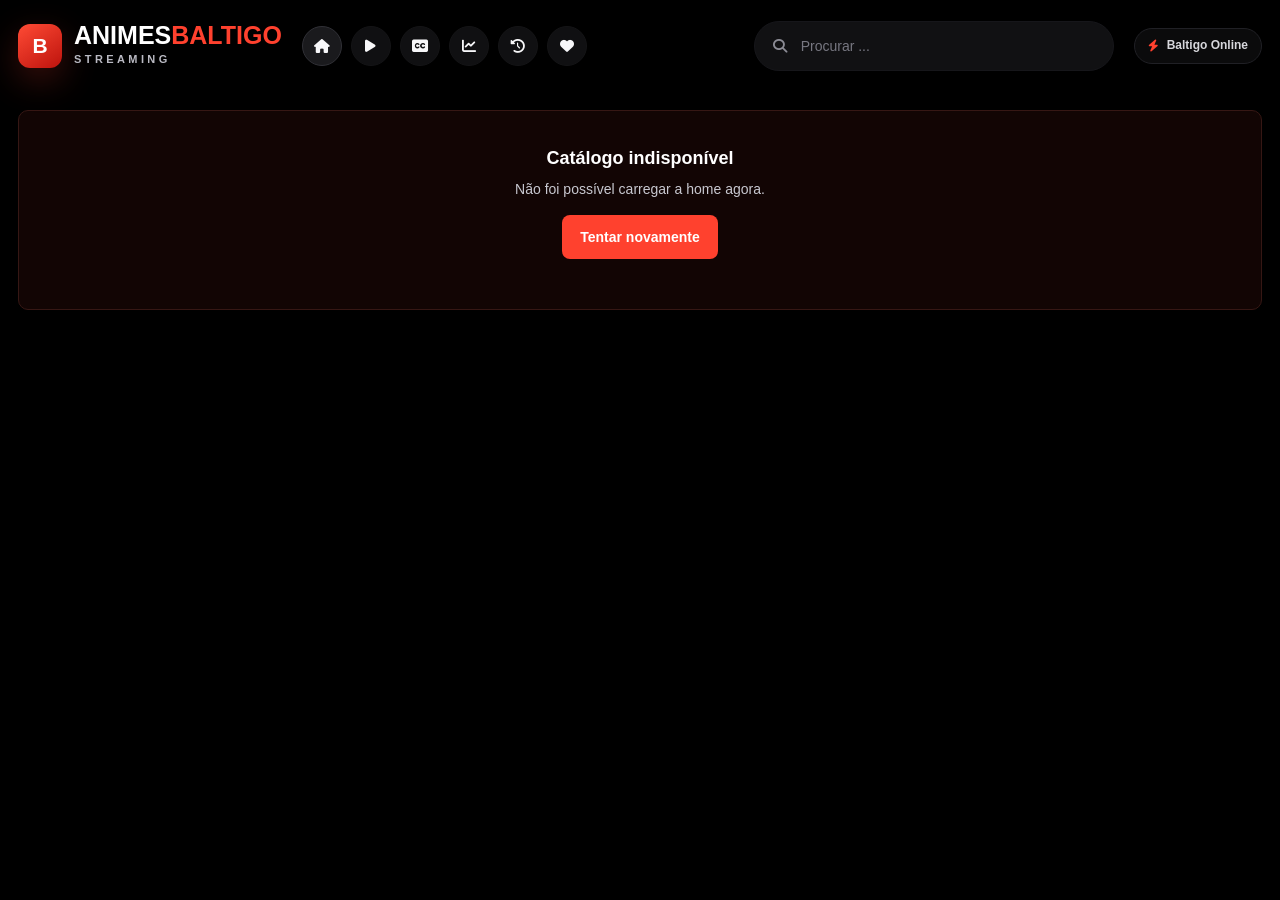
==== miniapp/index.html @ 185cf7a9 "Open anime mini app through fullscreen direct links" ====
<!DOCTYPE html>
<html lang="pt-BR">
<head>
  <meta charset="UTF-8" />
  <meta name="viewport" content="width=device-width, initial-scale=1, viewport-fit=cover" />
  <title>Animes Baltigo</title>
  <meta name="theme-color" content="#000000" />
  <script src="https://telegram.org/js/telegram-web-app.js"></script>
  <link rel="stylesheet" href="https://cdnjs.cloudflare.com/ajax/libs/font-awesome/6.5.2/css/all.min.css" />
  <style>
    :root{
      --bg:#000;--panel:#070707;--panel2:#101012;--panel3:#171719;--line:#1d1d20;--line2:#29292d;
      --text:#fff;--text2:#c9c9d1;--muted:#8b8b94;--muted2:#5f5f67;--brand:#ff412e;--brand2:#e6251c;
      --green:#11964b;--amber:#f5b82e;--danger:#ff4238;--max:1250px;--radius:8px;--header:92px;
      --tg-safe-area-inset-top:0px;--tg-safe-area-inset-right:0px;--tg-safe-area-inset-bottom:0px;--tg-safe-area-inset-left:0px;
      --tg-content-safe-area-inset-top:0px;--tg-content-safe-area-inset-right:0px;--tg-content-safe-area-inset-bottom:0px;--tg-content-safe-area-inset-left:0px;
      --safe-top:max(env(safe-area-inset-top,0px),var(--tg-safe-area-inset-top),var(--tg-content-safe-area-inset-top));--safe-bottom:max(env(safe-area-inset-bottom,0px),var(--tg-safe-area-inset-bottom),var(--tg-content-safe-area-inset-bottom));
      --shadow:0 22px 80px rgba(0,0,0,.62);
    }
    *{box-sizing:border-box;margin:0;padding:0;-webkit-tap-highlight-color:transparent}
    html{background:#000;color-scheme:dark;scroll-behavior:smooth}
    body{min-height:100dvh;background:#000;color:var(--text);font-family:Inter,-apple-system,BlinkMacSystemFont,"Segoe UI",Roboto,Arial,sans-serif;font-size:14px;line-height:1.45;overflow-x:hidden;-webkit-font-smoothing:antialiased}
    body.telegram{padding-top:0}
    a{color:inherit;text-decoration:none}
    button,input{font:inherit;color:inherit}
    button{border:0;background:none;cursor:pointer}
    input{border:0;background:none;outline:0}
    img{display:block;max-width:100%}
    :focus-visible{outline:2px solid var(--brand);outline-offset:3px}
    .shell{width:min(var(--max),calc(100% - 36px));margin:0 auto}
    .hide{display:none!important}

    .app-header{position:sticky;top:0;z-index:60;background:linear-gradient(180deg,#000 0%,rgba(0,0,0,.96) 84%,rgba(0,0,0,.72));padding-top:var(--safe-top);backdrop-filter:blur(14px)}
    .nav{min-height:var(--header);display:grid;grid-template-columns:auto 1fr minmax(260px,360px) auto;align-items:center;gap:20px}
    .brand{display:flex;align-items:center;gap:12px;min-width:230px}
    .brand-mark{width:44px;height:44px;border-radius:12px;background:linear-gradient(145deg,#ff4b35,#bd130d);display:grid;place-items:center;font-weight:900;font-size:21px;box-shadow:0 12px 34px rgba(255,65,46,.23)}
    .brand-name{font-weight:900;text-transform:uppercase;font-size:25px;line-height:.95;letter-spacing:0}.brand-name span{color:var(--brand)}
    .brand-sub{display:block;margin-top:3px;color:#babac3;font-size:11px;font-weight:800;letter-spacing:.31em;text-transform:uppercase}
    .nav-icons{display:flex;align-items:center;gap:9px;min-width:0}
    .round,.view-btn,.icon-btn{width:40px;height:40px;border-radius:999px;display:grid;place-items:center;background:#101012;border:1px solid #141416;color:#f7f7f9;transition:background .16s,border-color .16s,transform .16s}
    .round:hover,.view-btn:hover,.icon-btn:hover,.round.active,.view-btn.active{background:#1a1a1d;border-color:#303036}
    .round:active,.view-btn:active,.icon-btn:active{transform:scale(.94)}
    .search{height:50px;border-radius:28px;background:#111113;border:1px solid #16161a;display:flex;align-items:center;gap:14px;padding:0 18px;color:var(--muted)}
    .search input{width:100%;min-width:0;color:#fff;font-size:14px}.search input::placeholder{color:#777781}
    .search:focus-within{background:#151518;border-color:#303036}
    .top-action{height:36px;border-radius:999px;border:1px solid #202025;background:#0b0b0c;color:#d7d7dc;display:inline-flex;align-items:center;gap:8px;padding:0 13px;font-size:12px;font-weight:800;white-space:nowrap}
    .top-action i{color:var(--brand)}

    .mobile-tabs{display:none;position:sticky;top:calc(var(--safe-top) + 84px);z-index:55;background:rgba(0,0,0,.88);backdrop-filter:blur(14px);padding:8px 0;border-bottom:1px solid #111}
    .mobile-tabs .rail{display:flex;gap:8px;overflow:auto;scrollbar-width:none}.mobile-tabs .rail::-webkit-scrollbar{display:none}
    .tab-btn{height:42px;min-width:42px;border-radius:999px;padding:0 13px;background:#101012;border:1px solid #17171a;display:flex;align-items:center;gap:8px;color:#d9d9df;font-weight:800;white-space:nowrap}
    .tab-btn.active{border-color:rgba(255,65,46,.6);color:#fff;background:rgba(255,65,46,.12)}
    .bottom-nav{display:none}

    .page{padding:18px 0 calc(66px + var(--safe-bottom));min-height:calc(100dvh - var(--header))}
    .page.player-page{padding-top:8px}
    .section{margin-top:34px}.section:first-child{margin-top:0}
    .section-head{display:flex;align-items:center;justify-content:space-between;gap:12px;margin-bottom:16px}
    .section-title{display:flex;align-items:center;gap:12px;font-size:20px;font-weight:900;letter-spacing:-.01em}
    .section-title::before{content:"";width:5px;height:24px;border-radius:4px;background:var(--brand)}
    .section-action{min-height:38px;color:#b8b8c0;font-weight:800;padding:0 4px}.section-action:hover{color:#fff}
    .muted{color:var(--muted)}

    .hero{height:560px;border-radius:var(--radius);overflow:hidden;background:#111;position:relative;box-shadow:var(--shadow);isolation:isolate}
    .hero-media{position:absolute;inset:0;background:#111 center/cover no-repeat;opacity:0;transform:scale(1.012);transition:opacity .55s ease,transform 1.2s ease}
    .hero-media.active{opacity:1;transform:scale(1)}
    .hero-img{position:absolute;inset:0;width:100%;height:100%;object-fit:cover;opacity:.72;transform:scale(1.012);transition:transform 1.2s ease}
    .hero:hover .hero-img{transform:scale(1.02)}
    .hero::after{content:"";position:absolute;inset:0;background:linear-gradient(90deg,rgba(0,0,0,.90),rgba(0,0,0,.62) 35%,rgba(0,0,0,.18) 70%,rgba(0,0,0,.48)),linear-gradient(0deg,rgba(0,0,0,.92),rgba(0,0,0,.12) 55%,rgba(0,0,0,.08));z-index:1}
    .hero-body{position:absolute;z-index:2;left:60px;bottom:78px;width:min(560px,calc(100% - 110px))}
    .kicker{display:flex;align-items:center;gap:10px;color:#ddd;font-size:12px;font-weight:700;margin-bottom:12px}.kicker b{color:#ffdf20}.kicker span+span{border-left:1px solid #777;padding-left:10px}
    .hero-title{font-size:54px;line-height:.99;font-weight:900;text-transform:uppercase;letter-spacing:0;text-shadow:0 2px 18px rgba(0,0,0,.6);overflow-wrap:anywhere}
    .hero-desc{margin-top:22px;color:#c8c8ce;font-size:16px;font-weight:700;max-width:520px;display:-webkit-box;-webkit-line-clamp:2;-webkit-box-orient:vertical;overflow:hidden}
    .hero-meta{margin-top:14px;display:flex;gap:8px;flex-wrap:wrap}
    .pill{height:28px;border-radius:999px;padding:0 10px;background:rgba(255,255,255,.09);border:1px solid rgba(255,255,255,.08);display:inline-flex;align-items:center;font-size:12px;font-weight:800;color:#ececf1}
    .pill.brand{background:var(--brand);border-color:var(--brand);color:#fff}
    .hero-controls{position:absolute;right:42px;top:50%;z-index:3;display:grid;gap:14px;transform:translateY(-50%)}
    .hero-arrow{width:58px;height:58px;border-radius:50%;background:rgba(30,30,33,.82);display:grid;place-items:center;font-size:24px;transition:.16s}.hero-arrow:hover{background:var(--brand)}
    .hero-dots{position:absolute;left:60px;bottom:50px;z-index:3;display:flex;gap:9px}.dot{width:9px;height:9px;border-radius:999px;background:#34343a}.dot.active{width:24px;background:var(--brand)}

    .grid{display:grid;grid-template-columns:repeat(auto-fill,minmax(165px,1fr));gap:20px}
    .grid.wide{grid-template-columns:repeat(auto-fill,minmax(230px,1fr))}
    .card{min-width:0;border-radius:var(--radius);overflow:hidden;background:#09090a;border:1px solid transparent;position:relative;transition:transform .18s,border-color .18s,background .18s}
    .card:hover{transform:translateY(-3px);border-color:#27272b;background:#0e0e10}
    .thumb{position:relative;aspect-ratio:2/3;background:#111;overflow:hidden}
    .thumb.wide{aspect-ratio:16/9}.thumb img{width:100%;height:100%;object-fit:cover;opacity:1;transition:transform .25s}.card:hover img{transform:scale(1.035)}
    .thumb::before,.image-box::before{content:"";position:absolute;inset:0;background:linear-gradient(100deg,#111 0%,#1a1a1d 50%,#111 100%);background-size:220% 100%;animation:skeleton 1.35s ease-in-out infinite}
    .thumb.loaded::before,.thumb.failed::before,.image-box.loaded::before,.image-box.failed::before{display:none}
    .thumb::after{content:"";position:absolute;inset:0;background:linear-gradient(0deg,rgba(0,0,0,.88),transparent 48%)}
    .fallback-logo{position:absolute;inset:0;display:none;place-items:center;color:#777;font-size:26px;font-weight:900;letter-spacing:-.03em;background:#121214}.thumb.failed .fallback-logo,.image-box.failed .fallback-logo{display:grid}
    .badge{position:absolute;top:9px;left:9px;z-index:3;background:var(--brand);color:#fff;border-radius:7px;min-height:24px;min-width:42px;padding:0 8px;font-size:11px;font-weight:900;line-height:1;display:inline-flex;align-items:center;justify-content:center;white-space:nowrap}
    .ep-badge{position:absolute;right:9px;bottom:9px;z-index:3;background:rgba(0,0,0,.78);border:1px solid #34343a;border-radius:7px;padding:4px 8px;font-size:12px;font-weight:900}
    .card-play{position:absolute;inset:0;z-index:4;display:grid;place-items:center;background:rgba(0,0,0,.25);opacity:0;transition:.16s}.card:hover .card-play{opacity:1}.card-play span{width:48px;height:48px;border-radius:50%;display:grid;place-items:center;background:var(--brand)}
    .card-body{padding:10px 2px 0}.card-title{font-weight:900;font-size:14px;line-height:1.32;display:-webkit-box;-webkit-line-clamp:2;-webkit-box-orient:vertical;overflow:hidden}.card-meta{margin-top:4px;color:var(--muted);font-size:12px}
    .rail-cards{display:grid;grid-auto-flow:column;grid-auto-columns:minmax(230px,280px);gap:14px;overflow:auto;padding-bottom:4px;scrollbar-width:none}.rail-cards::-webkit-scrollbar{display:none}

    .detail-top{display:grid;grid-template-columns:290px minmax(0,1fr);gap:40px;align-items:start;margin-top:4px}
    .crumbline{grid-column:1/-1;color:#b8b8c2;font-size:13px;margin-bottom:-16px}.crumbline button{color:#fff}.crumbline button:hover{color:var(--brand)}
    .image-box{position:relative;background:#111;border-radius:var(--radius);overflow:hidden}.poster-box img{width:100%;aspect-ratio:2/3;object-fit:cover;opacity:1}
    .status{margin-top:12px;height:50px;border-radius:var(--radius);background:var(--green);display:flex;align-items:center;gap:12px;padding:0 20px;font-size:16px;font-weight:900;text-transform:uppercase}
    .detail-info{padding-top:18px;min-width:0}.tags{display:flex;align-items:center;gap:12px;flex-wrap:wrap;margin-bottom:10px}.age{width:34px;height:34px;border-radius:8px;background:#ff1717;display:grid;place-items:center;font-weight:900}.genre{color:#d6d6ff;font-weight:700}
    .detail-title{font-size:32px;line-height:1.08;font-weight:900;letter-spacing:-.02em;margin:8px 0 5px;overflow-wrap:anywhere}.alt-title{color:#c5c5cf;font-size:17px;margin-bottom:18px}
    .actions{display:flex;gap:10px;flex-wrap:wrap;margin:16px 0}.btn{min-height:44px;border-radius:8px;padding:0 18px;display:inline-flex;align-items:center;justify-content:center;gap:9px;background:#242428;color:#fff;font-weight:900;transition:.16s}.btn.primary{background:var(--brand)}.btn.danger{background:#35120f;color:#ffb2aa}.btn.active{background:rgba(255,65,46,.18);color:#ffb1a9;border:1px solid rgba(255,65,46,.5)}.btn.ghost{background:#09090a;border:1px solid #242428}.btn.small{min-height:38px;padding:0 13px;font-size:13px}.btn:hover{filter:brightness(1.08)}
    .stats{display:grid;grid-template-columns:repeat(6,minmax(84px,1fr));gap:18px;margin:22px 0}.stat-label{color:#c8c8ff;font-size:12px;margin-bottom:6px}.stat-value{font-weight:900}
    .progress-box{margin:10px 0 18px}.progress-label{display:flex;justify-content:space-between;gap:12px;color:#bdbdc7;font-size:13px;margin-bottom:8px}.bar{height:8px;border-radius:999px;background:#151518;overflow:hidden}.bar-fill{height:100%;border-radius:999px;background:linear-gradient(90deg,var(--brand),#ff7a4e);width:0}
    .syn-title{color:#c8c8ff;font-size:13px;margin-bottom:10px}.syn{font-size:15px;line-height:1.7;font-weight:650;color:#f3f3f5;max-width:900px}.syn.collapsed{display:-webkit-box;-webkit-line-clamp:4;-webkit-box-orient:vertical;overflow:hidden}

    .episode-panel{margin-top:24px;border:1px solid #17171a;border-radius:10px;background:#020202;padding:16px}
    .ep-toolbar{display:grid;grid-template-columns:minmax(220px,1fr) auto auto auto;gap:8px;align-items:center;padding-bottom:14px;border-bottom:1px solid #151518}
    .ep-search{height:42px;border-radius:8px;border:1px solid #202024;background:#080809;display:flex;align-items:center;gap:12px;padding:0 14px;color:var(--muted)}.ep-search input{width:100%;color:#fff}
    .seg{height:42px;border-radius:8px;border:1px solid #202024;background:#080809;display:flex;overflow:hidden}.seg button{min-width:44px;padding:0 12px;color:#cfcfd5;font-weight:850}.seg button.active{background:var(--brand);color:#fff}
    .ep-layout{display:grid;grid-template-columns:190px 1fr;gap:34px;margin-top:24px}.seasons{border-right:1px solid #1b1b1f;padding:2px 0}.season-btn{width:100%;height:50px;text-align:left;color:#f5f5f7;font-weight:900;position:relative;padding-left:28px}.season-btn.active{color:var(--brand)}.season-btn.active::after{content:"";position:absolute;right:-2px;top:9px;width:4px;height:32px;border-radius:3px;background:var(--brand)}
    .episodes{display:grid;gap:9px}.episodes.grid-mode{grid-template-columns:repeat(auto-fill,minmax(220px,1fr))}.episodes.compact-mode{gap:0}
    .ep-card{position:relative;min-height:82px;border-radius:8px;border:1px solid transparent;background:#000;display:grid;grid-template-columns:120px 1fr auto;align-items:center;gap:24px;padding:8px 12px;transition:.15s}.ep-card:hover{background:#050506;border-color:#17171a}.ep-card.watched{opacity:.64}
    .ep-thumb{width:120px;height:68px;border-radius:7px;background:#111;position:relative;overflow:hidden}.ep-thumb img,.side-thumb img{width:100%;height:100%;object-fit:cover;display:block}.ep-title{font-weight:900;font-size:15px;margin-bottom:2px}.ep-name{font-size:14px;color:#f5f5f7;line-height:1.35}.ep-meta{font-size:12px;color:var(--muted);margin-top:4px}
    .switch{width:48px;height:30px;border-radius:999px;background:#2b2b2f;position:relative;flex-shrink:0}.switch::after{content:"";position:absolute;left:4px;top:4px;width:22px;height:22px;border-radius:50%;background:#fff;transition:.15s}.ep-card.watched .switch{background:var(--brand)}.ep-card.watched .switch::after{transform:translateX(18px)}
    .episodes.grid-mode .ep-card{display:block;padding:0;overflow:hidden;background:#080809}.episodes.grid-mode .ep-thumb{width:100%;height:auto;aspect-ratio:16/9;border-radius:0}.episodes.grid-mode .ep-copy{padding:10px 12px 44px}.episodes.grid-mode .switch{position:absolute;right:10px;bottom:10px}
    .episodes.compact-mode .ep-card{grid-template-columns:1fr auto;min-height:48px;border-radius:0;border-bottom:1px solid #111;padding:6px 8px}.episodes.compact-mode .ep-thumb{display:none}.episodes.compact-mode .ep-title{font-size:13px}.episodes.compact-mode .ep-name{font-size:13px}

    .list-page-head{display:flex;align-items:flex-end;justify-content:space-between;gap:14px;margin-bottom:18px}.pager{display:flex;align-items:center;justify-content:center;gap:8px;margin-top:22px;flex-wrap:wrap}.page-indicator{height:38px;display:inline-flex;align-items:center;color:#bdbdc5;padding:0 8px;font-weight:800}
    .empty,.error{border:1px solid #1a1a1d;background:#070708;border-radius:10px;padding:34px 18px;text-align:center;color:#c8c8d0}.error{border-color:#361714;background:#120504}.empty h3,.error h3{font-size:18px;margin-bottom:8px;color:#fff}
    .loading{display:grid;place-items:center;min-height:320px;color:#bdbdc5;font-weight:900}.spinner{width:28px;height:28px;border-radius:50%;border:3px solid #28282d;border-top-color:var(--brand);animation:spin .8s linear infinite;margin-bottom:12px}
    .sk-grid{display:grid;grid-template-columns:repeat(auto-fill,minmax(165px,1fr));gap:20px}.sk-card{height:310px;border-radius:8px;background:linear-gradient(100deg,#0b0b0d,#17171a,#0b0b0d);background-size:220% 100%;animation:skeleton 1.35s ease-in-out infinite}
    @keyframes spin{to{transform:rotate(360deg)}}@keyframes skeleton{to{background-position:-220% 0}}

    .player-grid{display:grid;grid-template-columns:minmax(0,1fr) 360px;gap:18px}.watchbox{border:1px solid #16161a;background:#030303;border-radius:10px;overflow:hidden}.video-wrap{position:relative;aspect-ratio:16/9;background:#050506}.video-wrap video,.video-wrap iframe{position:absolute;inset:0;width:100%;height:100%;border:0;background:#000}.player-info{display:flex;flex-direction:column;padding:14px 2px}.player-info .actions{order:3;margin-top:12px;display:grid;grid-template-columns:repeat(2,minmax(0,1fr));gap:8px}.player-info .actions .btn{width:100%;padding:0 10px}.player-title{order:1;font-size:22px;font-weight:900;line-height:1.15}.player-sub{order:2;color:#c4c4cc;margin-top:5px;line-height:1.35}
    .player-nav{display:grid;grid-template-columns:repeat(2,minmax(0,1fr));gap:8px;width:100%}.player-nav .btn{width:100%;padding:0 10px}.fs-exit{display:none}
    body.force-fullscreen{overflow:hidden}.force-fullscreen .app-header,.force-fullscreen .bottom-nav,.force-fullscreen .side-list,.force-fullscreen .player-info{display:none!important}.force-fullscreen .page,.force-fullscreen .shell,.force-fullscreen .player-grid,.force-fullscreen .watchbox{display:block!important;width:100%!important;height:100dvh!important;padding:0!important;margin:0!important;border:0!important;border-radius:0!important}.force-fullscreen .video-wrap{position:fixed!important;inset:0!important;z-index:9999!important;width:100vw!important;height:100dvh!important;aspect-ratio:auto!important;border-radius:0!important}.force-fullscreen .video-wrap video,.force-fullscreen .video-wrap iframe{position:absolute!important;inset:0!important;width:100%!important;height:100%!important;object-fit:contain}.force-fullscreen .fs-exit{display:grid;position:fixed;right:12px;top:calc(12px + var(--safe-top));z-index:10000;width:44px;height:44px;border-radius:50%;background:rgba(0,0,0,.72);border:1px solid rgba(255,255,255,.14);place-items:center}
    .side-list{border:1px solid #17171a;border-radius:10px;background:#050506;max-height:calc(100dvh - 130px);overflow:auto}.side-head{position:sticky;top:0;background:#0c0c0e;padding:14px;border-bottom:1px solid #17171a;font-weight:900}.side-ep{display:grid;grid-template-columns:82px minmax(0,1fr);gap:12px;padding:10px;border-bottom:1px solid #111;align-items:center;text-align:left;width:100%}.side-ep.active{background:rgba(255,65,46,.1);color:#ffb1a9}.side-thumb{height:46px;border-radius:6px;background:#111;overflow:hidden;box-shadow:inset 0 0 0 1px rgba(255,255,255,.04)}.side-copy{min-width:0;display:block}.side-title{display:block;font-size:12px;font-weight:900;line-height:1.25}.side-name{display:block;margin-top:3px;font-size:12px;color:#bdbdc5;line-height:1.35}

    @media (prefers-reduced-motion:reduce){*,*::before,*::after{animation:none!important;transition:none!important;scroll-behavior:auto!important}}
    @media (max-width:980px){
      :root{--header:84px}.shell{width:min(100% - 24px,var(--max))}
      .nav{grid-template-columns:1fr;gap:10px;padding:12px 0}.brand{min-width:0}.nav-icons,.top-action{display:none}.search{height:48px}.mobile-tabs{display:block}
      .hero{height:420px}.hero-body{left:24px;bottom:58px;width:calc(100% - 58px)}.hero-title{font-size:clamp(26px,8vw,38px)}.hero-desc{font-size:14px;-webkit-line-clamp:3}.hero-dots{left:24px;bottom:28px}.hero-controls{right:14px}.hero-arrow{width:48px;height:48px}
      .detail-top{grid-template-columns:190px 1fr;gap:22px}.stats{grid-template-columns:repeat(3,1fr)}.ep-toolbar{grid-template-columns:1fr auto}.ep-toolbar .mark-btn{display:none}.ep-layout{grid-template-columns:1fr;gap:16px}.seasons{display:flex;overflow:auto;border-right:0;border-bottom:1px solid #17171a}.season-btn{width:auto;min-width:118px;padding:0 16px;text-align:center}.season-btn.active::after{left:18px;right:18px;top:auto;bottom:-1px;width:auto;height:3px}.player-grid{grid-template-columns:1fr}.side-list{max-height:440px}
    }
    @media (max-width:620px){
      body{font-size:13px}.shell{width:calc(100% - 20px)}.page{padding-top:10px;padding-bottom:calc(84px + var(--safe-bottom))}
      .brand-mark{width:42px;height:42px}.brand-name{font-size:22px}.brand-sub{font-size:10px;letter-spacing:.24em}.mobile-tabs{display:none}.card-play{display:none}.bottom-nav{position:fixed;left:0;right:0;bottom:0;z-index:70;display:grid;grid-template-columns:repeat(6,minmax(0,1fr));gap:3px;padding:7px 8px calc(7px + var(--safe-bottom));background:rgba(6,6,7,.94);backdrop-filter:blur(16px);border-top:1px solid #19191d}.bottom-nav button{min-width:0;min-height:48px;border-radius:11px;color:#bdbdc5;display:flex;flex-direction:column;align-items:center;justify-content:center;gap:4px;font-size:10px;font-weight:800;overflow:hidden}.bottom-nav button span{max-width:100%;overflow:hidden;text-overflow:ellipsis;white-space:nowrap}.bottom-nav i{font-size:16px;line-height:1}.bottom-nav button.active{color:#fff;background:rgba(255,65,46,.14)}
      .hero{height:360px;border-radius:9px}.hero-body{left:16px;right:58px;bottom:52px;width:auto}.hero-title{font-size:clamp(22px,7.2vw,28px);display:-webkit-box;-webkit-line-clamp:3;-webkit-box-orient:vertical;overflow:hidden}.kicker{font-size:12px}.hero-controls{right:8px}.hero-arrow{width:42px;height:42px}.hero-meta{display:none}
      .grid{grid-template-columns:repeat(2,calc((100% - 12px)/2));gap:12px;overflow:hidden}.grid.wide{grid-template-columns:repeat(2,calc((100% - 12px)/2))}.rail-cards{grid-auto-columns:82%;gap:12px}.section-title{font-size:19px}.card{width:100%;min-width:0}.card-title{font-size:13px}
      .detail-top{display:block}.crumbline{margin:0 0 12px}.poster-box{width:min(58vw,210px);margin:0 auto}.status{height:46px;margin:10px 0 14px}.detail-info{padding-top:0}.tags{gap:8px;align-items:flex-start;flex-wrap:nowrap;overflow:auto;padding-bottom:3px;scrollbar-width:none}.tags::-webkit-scrollbar{display:none}.genre{font-size:14px;white-space:nowrap}.detail-title{font-size:clamp(25px,8vw,30px)}.alt-title{font-size:15px}.actions .btn{flex:1;min-width:132px}.stats{grid-template-columns:repeat(2,1fr);gap:14px}.syn{font-size:14px}
      .episode-panel{padding:12px;margin-top:18px}.ep-toolbar{display:grid;grid-template-columns:1fr auto;gap:8px}.ep-toolbar .seg{grid-column:1/-1}.ep-search{grid-column:1/-1}.episodes{gap:6px}.ep-card{grid-template-columns:96px 1fr auto;gap:10px;padding:8px 4px}.ep-thumb{width:96px;height:54px}.ep-title{font-size:13px}.ep-name{font-size:13px}.switch{width:44px;height:28px}.switch::after{width:20px;height:20px}.ep-card.watched .switch::after{transform:translateX(16px)}
      .player-title{font-size:18px}.side-list{max-height:none}.list-page-head{display:block}.list-page-head>.btn,.list-page-head>.actions{display:none}.pager .btn{flex:1}
    }
  </style>
</head>
<body>
  <header class="app-header">
    <div class="shell nav">
      <a class="brand" href="#home" aria-label="Animes Baltigo">
        <span class="brand-mark">B</span>
        <span><span class="brand-name">Animes<span>Baltigo</span></span><span class="brand-sub">Streaming</span></span>
      </a>
      <nav class="nav-icons" aria-label="Navegação principal">
        <button class="round" data-go="home" title="Início" aria-label="Início"><i class="fa-solid fa-house"></i></button>
        <button class="round" data-go="dublados" title="Dublados" aria-label="Dublados"><i class="fa-solid fa-play"></i></button>
        <button class="round" data-go="legendados" title="Legendados" aria-label="Legendados"><i class="fa-solid fa-closed-captioning"></i></button>
        <button class="round" data-go="top" title="Em alta" aria-label="Em alta"><i class="fa-solid fa-chart-line"></i></button>
        <button class="round" data-go="history" title="Histórico" aria-label="Histórico"><i class="fa-solid fa-clock-rotate-left"></i></button>
        <button class="round" data-go="favorites" title="Favoritos" aria-label="Favoritos"><i class="fa-solid fa-heart"></i></button>
      </nav>
      <form class="search" id="globalSearch">
        <i class="fa-solid fa-magnifying-glass"></i>
        <input id="searchInput" placeholder="Procurar ..." autocomplete="off" />
      </form>
      <span class="top-action"><i class="fa-solid fa-bolt"></i> Baltigo Online</span>
    </div>
  </header>
  <div class="mobile-tabs"><div class="shell rail" id="mobileTabs"></div></div>
  <main id="app"></main>
  <nav class="bottom-nav" id="bottomNav" aria-label="Navegação mobile"></nav>

  <script>
    const TG_FULLSCREEN_VERSION = "8.0";
    const tgApp = window.Telegram?.WebApp || null;
    const tgState = { fullscreenError: "", requestedByGesture: false };

    function initTelegramWebApp(){
      const tg = tgApp;
      if(!tg) return;
      document.body.classList.add("telegram");
      try{ tg.ready?.(); }catch(e){}
      try{ tg.expand?.(); }catch(e){}
      try{ tg.setHeaderColor?.("#000000"); }catch(e){}
      try{ tg.setBackgroundColor?.("#000000"); }catch(e){}
      try{ tg.setBottomBarColor?.("#000000"); }catch(e){}
      applyTelegramSafeArea();
      syncTelegramFullscreenClass();
      bindTelegramFullscreenGesture();
      const on = (event, handler) => { try{ tg.onEvent?.(event, handler); }catch(e){} };
      on("viewportChanged", e => { if(e?.isStateStable !== false) { try{ tg.expand?.(); }catch(err){} } });
      on("safeAreaChanged", applyTelegramSafeArea);
      on("contentSafeAreaChanged", applyTelegramSafeArea);
      on("fullscreenChanged", () => { tgState.fullscreenError = ""; syncTelegramFullscreenClass(); applyTelegramSafeArea(); });
      on("fullscreenFailed", e => { tgState.fullscreenError = e?.error || "FAILED"; syncTelegramFullscreenClass(); });
      on("activated", () => { try{ tg.expand?.(); }catch(e){} bindTelegramFullscreenGesture(); requestTelegramFullscreen({silent:true}); });
      setTimeout(() => requestTelegramFullscreen({silent:true}), 250);
    }
    function bindTelegramFullscreenGesture(){
      if(!tgApp || tgApp.isFullscreen || tgState.requestedByGesture) return;
      const once = () => {
        tgState.requestedByGesture = true;
        requestTelegramFullscreen();
        setTimeout(() => { if(!tgApp?.isFullscreen) tgState.requestedByGesture = false; }, 1200);
      };
      document.addEventListener("pointerdown", once, {once:true, passive:true, capture:true});
      document.addEventListener("touchstart", once, {once:true, passive:true, capture:true});
      document.addEventListener("click", once, {once:true, passive:true, capture:true});
    }
    function px(value){ return Number.isFinite(+value) ? Math.max(0, +value) + "px" : "0px"; }
    function setInsetVars(prefix, inset){
      const root = document.documentElement;
      ["top","right","bottom","left"].forEach(side => root.style.setProperty("--" + prefix + "-" + side, px(inset?.[side])));
    }
    function applyTelegramSafeArea(){
      if(!tgApp) return;
      setInsetVars("tg-safe-area-inset", tgApp.safeAreaInset);
      setInsetVars("tg-content-safe-area-inset", tgApp.contentSafeAreaInset);
    }
    function syncTelegramFullscreenClass(){
      document.body.classList.toggle("tg-fullscreen", !!tgApp?.isFullscreen);
    }
    function supportsTelegramFullscreen(){
      return !!(tgApp?.requestFullscreen && tgApp?.isVersionAtLeast?.(TG_FULLSCREEN_VERSION));
    }
    function requestTelegramFullscreen({silent=false}={}){
      if(!tgApp) return false;
      try{ tgApp.expand?.(); }catch(e){}
      if(!supportsTelegramFullscreen()){
        if(!silent) tgState.fullscreenError = "UNSUPPORTED";
        bindTelegramFullscreenGesture();
        return false;
      }
      if(tgApp.isFullscreen){ syncTelegramFullscreenClass(); return true; }
      try{
        tgState.fullscreenError = "";
        tgApp.requestFullscreen();
        setTimeout(syncTelegramFullscreenClass, 120);
        return true;
      }
      catch(e){
        if(!silent) tgState.fullscreenError = e?.message || "FAILED";
        bindTelegramFullscreenGesture();
        return false;
      }
    }
    function exitTelegramFullscreen(){
      if(!tgApp?.exitFullscreen || !tgApp?.isFullscreen) return false;
      try{ tgApp.exitFullscreen(); return true; }catch(e){ return false; }
    }
    const API = "";
    const SOURCE_BASE = "https://animeplay.cloud";
    const CACHE_TTL = 5 * 60 * 1000;
    const app = document.getElementById("app");
    const searchInput = document.getElementById("searchInput");
    const fallbackSvg = encodeURIComponent(`<svg xmlns="http://www.w3.org/2000/svg" viewBox="0 0 640 900"><defs><linearGradient id="g" x1="0" y1="0" x2="1" y2="1"><stop stop-color="#18181b"/><stop offset="1" stop-color="#050505"/></linearGradient></defs><rect width="640" height="900" fill="url(#g)"/><rect x="48" y="56" width="96" height="96" rx="24" fill="#ff412e"/><text x="96" y="122" fill="white" font-family="Arial" font-size="58" font-weight="900" text-anchor="middle">B</text><text x="320" y="470" fill="#777" font-family="Arial" font-size="50" font-weight="700" text-anchor="middle">Animes Baltigo</text></svg>`);
    const FALLBACK_IMG = `data:image/svg+xml;charset=utf-8,${fallbackSvg}`;
    const cache = new Map();
    let homeData = null, heroItems = [], heroIndex = 0, heroTimer = null, heroPaused = false;
    let currentAnime = null, currentEpisodes = [], currentSeason = 1, currentView = localStorage.getItem("baltigo:view") || "list";
    let currentSort = localStorage.getItem("baltigo:sort") || "asc", currentQuery = "", currentFilter = "all";
    let searchTimer = null, listState = {}, variantMemory = {};

    function initTelegram(){
      const tg = window.Telegram && window.Telegram.WebApp;
      if (!tg) return;
      document.body.classList.add("telegram");
      try { tg.ready(); tg.expand(); tg.disableVerticalSwipes && tg.disableVerticalSwipes(); } catch(e) {}
      const bg = tg.themeParams?.bg_color;
      if (bg) document.documentElement.style.backgroundColor = bg;
    }
    initTelegram();

    const navItems = [
      ["home","Início","fa-house"],["dublados","Dublados","fa-play"],["legendados","Legendas","fa-closed-captioning"],
      ["top","Em alta","fa-chart-line"],["history","Histórico","fa-clock-rotate-left"],["favorites","Favoritos","fa-heart"]
    ];
    document.getElementById("mobileTabs").innerHTML = navItems.map(n => navButton(n,"tab-btn")).join("");
    document.getElementById("bottomNav").innerHTML = navItems.map(n => navButton(n,"")).join("");
    function navButton([key,label,icon], cls){ return `<button class="${cls}" data-go="${key}" aria-label="${label}" title="${label}"><i class="fa-solid ${icon}"></i><span>${label}</span></button>`; }
    document.addEventListener("click", e => {
      const nav = e.target.closest("[data-go]");
      if (!nav) return;
      const key = nav.dataset.go;
      if (key === "home") showHome();
      else if (key === "history") showHistory();
      else if (key === "favorites") showFavorites();
      else openSection(key);
    });

    function setActiveNav(key){
      document.querySelectorAll("[data-go]").forEach(b => b.classList.toggle("active", b.dataset.go === key));
    }
    function text(value=""){
      let out = String(value ?? "");
      if (/[ÃÂÅ]/.test(out)) {
        try { out = decodeURIComponent(escape(out)); } catch(e) {}
      }
      return out.replace(/\s+/g," ").trim();
    }
    function esc(value=""){ return text(value).replace(/[&<>"']/g, ch => ({ "&":"&amp;","<":"&lt;",">":"&gt;",'"':"&quot;","'":"&#39;" }[ch])); }
    function imgUrl(item){
      if (!item) return FALLBACK_IMG;
      const keys = ["cover_url","poster_url","poster","media_image_url","image_url","thumbnail","thumb","image","banner_url","backdrop_url","url"];
      let raw = "";
      for (const key of keys) {
        const value = item[key];
        if (typeof value === "string" && value.includes("/api/image-proxy?url=")) { raw = value; break; }
        if (typeof value === "string" && /\.(webp|jpg|jpeg|png|gif|avif)(\?|$)/i.test(value)) { raw = value; break; }
      }
      if (!raw) return FALLBACK_IMG;
      raw = raw.replace(/\\\//g,"/").trim();
      if (raw.includes("/api/image-proxy?url=")) return raw;
      if (raw.startsWith("//")) raw = "https:" + raw;
      if (raw.startsWith("/")) raw = SOURCE_BASE + raw;
      return /^https?:\/\//i.test(raw) || raw.startsWith("data:") ? raw : SOURCE_BASE + "/" + raw.replace(/^\/+/,"");
    }
    function heroImgUrl(item){
      if (!item) return FALLBACK_IMG;
      for (const key of ["banner_url","backdrop_url","cover_url","media_image_url","image_url"]) {
        const value = item[key];
        if (typeof value === "string" && /\.(webp|jpg|jpeg|png|gif|avif)(\?|$)/i.test(value)) {
          return imgUrl({image_url:value});
        }
      }
      return imgUrl(item);
    }
    function proxiedImageUrl(src){
      src = String(src || FALLBACK_IMG).trim();
      if (!src || src === FALLBACK_IMG || src.startsWith("data:") || src.includes("/api/image-proxy?url=")) return src || FALLBACK_IMG;
      return /^https?:\/\//i.test(src) ? `/api/image-proxy?url=${encodeURIComponent(src)}` : src;
    }
    function bestImage(item, fallbackItem){
      const src = imgUrl(item);
      if (src !== FALLBACK_IMG) return src;
      return fallbackItem ? imgUrl(fallbackItem) : FALLBACK_IMG;
    }
    function cssImage(url){ return `url("${String(url || FALLBACK_IMG).replace(/\\/g,"\\\\").replace(/"/g,'\\"')}")`; }
    function cssImageFor(item, fallbackItem){ return cssImage(proxiedImageUrl(bestImage(item, fallbackItem))); }
    function animeIdOf(item){ return item?.anime_id || item?.default_anime_id || (String(item?.id || "").split("__ep__")[0]); }
    function isDub(item){ return !!item?.is_dubbed || /\bdublado\b/i.test(`${item?.title||""} ${item?.id||""}`); }
    function rememberVariants(item){
      const variants = Array.isArray(item?.variants) ? item.variants.filter(v=>animeIdOf(v)) : [];
      if(!variants.length) return animeIdOf(item);
      variants.forEach(v=>variantMemory[animeIdOf(v)] = variants);
      variantMemory[animeIdOf(item)] = variants;
      return animeIdOf(item);
    }
    function useful(value){
      const raw = text(value);
      return raw && !/^(n\/a|na|none|null|-|undefined)$/i.test(raw) ? raw : "";
    }
    function epRef(value){ const raw = String(value || ""); let m = raw.match(/^S?(\d+)E(\d+)$/i); if (m) return {season:+m[1], episode:+m[2]}; m = raw.match(/^(\d+)-season-(\d+)-episode$/i); if (m) return {season:+m[1], episode:+m[2]}; m = raw.match(/\d+/); return {season:1, episode:m ? +m[0] : 1}; }
    function seasonOf(ep){ return +(ep?.season || epRef(ep?.episode).season || 1); }
    function epNo(ep){ return +(ep?.episode_number || epRef(ep?.episode).episode || ep?.number || 1); }
    function epKey(ep){ return ep?.episode || `S${seasonOf(ep)}E${epNo(ep)}`; }
    function epLabel(ep){ return ep?.episode_label || `${epNo(ep)}º Episódio`; }
    function sectionMap(sections){ if (!Array.isArray(sections)) return sections || {}; return sections.reduce((a,s)=>{ if(s?.key) a[s.key]=s; return a; },{}); }

    async function api(path, opts={}){
      const key = path;
      if (!opts.noCache) {
        const hit = cache.get(key);
        if (hit && Date.now() - hit.time < CACHE_TTL) return hit.data;
      }
      const controller = new AbortController();
      const t = setTimeout(()=>controller.abort(), opts.timeout || 30000);
      try{
        const res = await fetch(API + path, {headers:{Accept:"application/json"}, signal:controller.signal});
        if (!res.ok) throw new Error(`HTTP ${res.status}`);
        const data = await res.json();
        cache.set(key,{time:Date.now(),data});
        return data;
      } finally { clearTimeout(t); }
    }
    function mount(html, cls="page"){
      stopHero();
      app.innerHTML = `<section class="${cls}"><div class="shell">${html}</div></section>`;
      window.scrollTo({top:0,behavior:"instant"});
    }
    function loading(label="Carregando"){ mount(`<div class="loading"><span class="spinner"></span><div>${esc(label)}</div></div>`); }
    function errorBox(title,msg,action=`<button class="btn primary" onclick="showHome()">Voltar ao início</button>`){ return `<div class="error"><h3>${esc(title)}</h3><p>${esc(msg)}</p><div class="actions" style="justify-content:center">${action}</div></div>`; }
    function emptyBox(title,msg="",action=""){ return `<div class="empty"><h3>${esc(title)}</h3>${msg?`<p>${esc(msg)}</p>`:""}${action?`<div class="actions" style="justify-content:center">${action}</div>`:""}</div>`; }

    function imageTag(item, alt, wide=false){
      const src = imgUrl(item);
      const proxy = src.startsWith("http") ? `/api/image-proxy?url=${encodeURIComponent(src)}` : "";
      return `<div class="thumb ${wide ? "wide" : ""}"><img src="${esc(proxy || src)}" data-direct="${esc(proxy ? src : "")}" alt="${esc(alt)}" loading="lazy" decoding="async" onload="this.parentElement.classList.add('loaded')" onerror="imageFail(this)"><span class="fallback-logo">Baltigo</span></div>`;
    }
    function thumbImg(item, fallbackItem, alt){
      const src = bestImage(item, fallbackItem);
      const proxy = proxiedImageUrl(src);
      return `<img src="${esc(proxy)}" data-direct="${esc(proxy !== src ? src : "")}" alt="${esc(alt || currentAnime?.title || "Episódio")}" loading="lazy" decoding="async" onload="this.parentElement.classList.add('loaded')" onerror="imageFail(this)"><span class="fallback-logo">Baltigo</span>`;
    }
    function posterImage(item){
      const src = imgUrl(item);
      const proxy = src.startsWith("http") ? `/api/image-proxy?url=${encodeURIComponent(src)}` : "";
      return `<img src="${esc(proxy || src)}" data-direct="${esc(proxy ? src : "")}" alt="${esc(item.title)}" onload="this.parentElement.classList.add('loaded')" onerror="imageFail(this)"><span class="fallback-logo">Baltigo</span>`;
    }
    function imageFail(el){
      if (el.classList.contains("hero-img") && heroItems.length > 1) {
        heroItems[heroIndex]._badImage = true;
        const next = heroItems.findIndex((item, index) => index !== heroIndex && !item._badImage);
        if (next >= 0) {
          setHero(next);
          return;
        }
      }
      const direct = el.dataset.direct || "";
      if (direct && el.src !== direct) {
        el.dataset.direct = "";
        el.src = direct;
        return;
      }
      el.onerror=null;
      el.src=FALLBACK_IMG;
      el.parentElement.classList.add("failed");
    }
    window.imageFail = imageFail;

    function card(item, kind="anime"){
      const animeId = animeIdOf(item);
      const episode = item.episode || "";
      const title = text(item.title || item.name || animeId?.replaceAll("-"," ") || "Anime");
      rememberVariants(item);
      const open = kind === "episode" && episode ? `openPlayer('${esc(animeId)}','${esc(episode)}')` : `openAnime('${esc(animeId)}')`;
      return `<article class="card" role="button" tabindex="0" onclick="${open}" onkeydown="cardKey(event,()=>${open})">
        ${imageTag(item,title,kind==="episode")}
        ${isDub(item) ? `<span class="badge">DUB</span>` : ""}
        ${episode ? `<span class="ep-badge">${esc(formatEp(item))}</span>` : ""}
        <span class="card-play"><span><i class="fa-solid fa-play"></i></span></span>
        <div class="card-body"><div class="card-title">${esc(title)}</div><div class="card-meta">${esc(cardMeta(item,kind))}</div></div>
      </article>`;
    }
    function cardKey(e, fn){ if(e.key==="Enter"||e.key===" "){ e.preventDefault(); fn(); } }
    function formatEp(item){ const s = +(item.season || epRef(item.episode).season || 1), n = +(item.episode_number || epRef(item.episode).episode || 1); return s > 1 ? `T${s}E${n}` : `EP ${n}`; }
    function cardMeta(item,kind){ if(kind==="episode") return text(item.episode_title || item.description || "Novo episódio"); return text((item.genres||[]).slice(0,2).join(" · ") || item.year || "Anime"); }
    window.cardKey = cardKey;

    async function showHome(){
      setActiveNav("home"); history.replaceState(null,"","#home"); loading("Carregando catálogo");
      try{
        homeData = homeData || await api("/api/catalog/home");
        const sections = sectionMap(homeData.sections || []);
        const recent = sections.recentes?.items || homeData.recent || [];
        const featured = Array.isArray(homeData.featured) ? homeData.featured : (homeData.featured ? [homeData.featured] : []);
        heroItems = chooseHero(featured, recent, sections);
        mount(`<div id="heroMount"></div><div id="continueMount"></div><div id="homeSections"></div>`);
        renderHero();
        renderContinue();
        renderHomeSections(sections, recent);
      }catch(err){ console.error(err); mount(errorBox("Catálogo indisponível","Não foi possível carregar a home agora.",`<button class="btn primary" onclick="homeData=null;showHome()">Tentar novamente</button>`)); }
    }
    function chooseHero(featured,recent,sections){
      const pool = [...featured, ...(sections.top?.items||[]), ...(sections.em_lancamento?.items||[]), ...recent].filter(Boolean);
      const seen = new Set();
      return pool.filter(item => {
        const id=animeIdOf(item);
        if(!id||seen.has(id)) return false;
        if(imgUrl(item) === FALLBACK_IMG) return false;
        seen.add(id);
        return true;
      }).slice(0,8);
    }
    function renderHero(){
      const el = document.getElementById("heroMount"); if(!el) return;
      if(!heroItems.length){ el.innerHTML = ""; return; }
      heroIndex = Math.min(heroIndex, heroItems.length-1);
      const item = heroItems[heroIndex], title = text(item.title || "Animes Baltigo"), animeId = animeIdOf(item);
      const genres = (item.genres || []).map(text).filter(Boolean);
      const src = imgUrl(item);
      const proxy = src.startsWith("http") ? `/api/image-proxy?url=${encodeURIComponent(src)}` : "";
      el.innerHTML = `<section class="hero" id="hero" onclick="openAnime('${esc(animeId)}')" aria-label="Destaque: ${esc(title)}">
        <div class="hero-media active" style="background-image:${cssImage(proxy || src)}"></div>
        <img class="hero-img" src="${esc(proxy || src)}" data-direct="${esc(proxy ? src : "")}" alt="${esc(title)}" loading="eager" decoding="async" onerror="imageFail(this)">
        <div class="hero-body">
          <div class="kicker"><b>Anime</b>${genres[0] ? `<span>${esc(genres[0])}</span>` : ""}</div>
          <h1 class="hero-title">${esc(title)}</h1>
          <p class="hero-desc">${esc(item.description_short || item.description || cardMeta(item,"episode"))}</p>
          <div class="hero-meta">${isDub(item)?`<span class="pill brand">Dublado</span>`:""}${item.score?`<span class="pill">${esc(item.score)}</span>`:""}${item.episode?`<span class="pill">${esc(formatEp(item))}</span>`:""}</div>
        </div>
        ${heroItems.length>1?`<div class="hero-controls"><button class="hero-arrow" aria-label="Anterior" onclick="event.stopPropagation();setHero(heroIndex-1)"><i class="fa-solid fa-angle-left"></i></button><button class="hero-arrow" aria-label="Próximo" onclick="event.stopPropagation();setHero(heroIndex+1)"><i class="fa-solid fa-angle-right"></i></button></div><div class="hero-dots">${heroItems.map((_,i)=>`<button class="dot ${i===heroIndex?"active":""}" aria-label="Destaque ${i+1}" onclick="event.stopPropagation();setHero(${i})"></button>`).join("")}</div>`:""}
      </section>`;
      bindHeroGestures();
      startHero();
    }
    function setHero(i){ if(!heroItems.length) return; heroIndex=(i+heroItems.length)%heroItems.length; renderHero(); }
    function startHero(){ stopHero(); if(heroItems.length < 2) return; heroTimer=setInterval(()=>{ if(!heroPaused) setHero(heroIndex+1); }, 5500); }
    function stopHero(){ if(heroTimer){ clearInterval(heroTimer); heroTimer=null; } }
    function bindHeroGestures(){
      const hero = document.getElementById("hero"); if(!hero) return;
      hero.addEventListener("mouseenter",()=>heroPaused=true); hero.addEventListener("mouseleave",()=>heroPaused=false);
      hero.addEventListener("touchstart",e=>{ heroPaused=true; hero.dataset.x=e.touches[0].clientX; },{passive:true});
      hero.addEventListener("touchend",e=>{ const x=+(hero.dataset.x||0), dx=e.changedTouches[0].clientX-x; heroPaused=false; if(Math.abs(dx)>40){ e.stopPropagation(); setHero(heroIndex+(dx<0?1:-1)); } },{passive:true});
    }

    function renderContinue(){
      const list = getHistory().slice(0,10);
      const mountEl = document.getElementById("continueMount"); if(!mountEl) return;
      mountEl.innerHTML = list.length ? `<section class="section"><div class="section-head"><h2 class="section-title">Continuar assistindo</h2><button class="section-action" onclick="showHistory()">Ver histórico</button></div><div class="rail-cards">${list.map(item=>historyCard(item)).join("")}</div></section>` : "";
    }
    function renderHomeSections(sections,recent){
      const order = [["recentes","Últimos episódios","episode"],["dublados","Dublados","anime"],["legendados","Legendados","anime"],["em_lancamento","Em lançamento","anime"],["top","Em alta","anime"],["acao","Ação","anime"],["aventura","Aventura","anime"],["fantasia","Fantasia","anime"],["romance","Romance","anime"]];
      const fav = getFavorites();
      let html = order.map(([key,label,kind]) => {
        const items = key==="recentes" ? recent : (sections[key]?.items||[]);
        if(!items.length) return "";
        return sectionHtml(label, items.slice(0,12), kind, `openSection('${key}')`);
      }).join("");
      if(fav.length) html += sectionHtml("Favoritos", fav.slice(0,12), "anime", "showFavorites()");
      document.getElementById("homeSections").innerHTML = html || emptyBox("Catálogo vazio","Nenhuma seção disponível no momento.");
    }
    function sectionHtml(title,items,kind,action){ return `<section class="section"><div class="section-head"><h2 class="section-title">${esc(title)}</h2><button class="section-action" onclick="${action}">Ver tudo</button></div><div class="grid ${kind==="episode"?"wide":""}">${items.map(i=>card(i,kind)).join("")}</div></section>`; }

    async function openSection(section, page=1, append=false){
      setActiveNav(section); history.replaceState(null,"",`#section/${section}/${page}`);
      const state = listState[section] || {items:[],page:0,done:false,title:section};
      if(!append) { loading("Carregando seção"); state.items=[]; state.page=0; state.done=false; }
      try{
        const payload = await api(`/api/catalog/list?section=${encodeURIComponent(section)}&page=${page}`, {noCache:append});
        const items = payload.items || [];
        const ids = new Set(state.items.map(i=>i.id||animeIdOf(i)));
        state.items = append ? state.items.concat(items.filter(i=>!ids.has(i.id||animeIdOf(i)))) : items;
        state.page = payload.page || page; state.title = payload.title || labelFor(section); state.done = payload.has_next === false || (payload.total_pages && state.page >= payload.total_pages) || items.length < 20;
        listState[section]=state; renderListPage("section",section,state,payload);
      }catch(err){ console.error(err); mount(errorBox("Seção indisponível","Não foi possível carregar essa lista.",`<button class="btn primary" onclick="openSection('${esc(section)}',${page})">Tentar novamente</button>`)); }
    }
    function labelFor(key){ return ({dublados:"Dublados",legendados:"Legendados",top:"Em alta",em_lancamento:"Em lançamento",recentes:"Últimos episódios"}[key] || key); }

    async function runSearch(query, page=1, append=false){
      const q = text(query); if(!q) return showHome();
      setActiveNav(""); history.replaceState(null,"",`#search/${encodeURIComponent(q)}/${page}`);
      const key = `search:${q}`; const state = listState[key] || {items:[],page:0,done:false,title:`Resultado para ${q}`};
      if(!append){ loading(`Procurando ${q}`); state.items=[]; state.page=0; state.done=false; }
      try{
        const limit = 24, payload = await api(`/api/search?q=${encodeURIComponent(q)}&page=${page}&limit=${limit}`, {noCache:append});
        const items = payload.items || [];
        const ids = new Set(state.items.map(i=>i.id||animeIdOf(i)));
        state.items = append ? state.items.concat(items.filter(i=>!ids.has(i.id||animeIdOf(i)))) : items;
        state.page = payload.page || page; state.done = payload.has_next === false || (payload.total_pages && state.page >= payload.total_pages) || items.length < limit;
        listState[key]=state; renderListPage("search",q,state,payload);
      }catch(err){ console.error(err); mount(errorBox("Busca indisponível","Não foi possível concluir a busca.",`<button class="btn primary" onclick="runSearch('${esc(q)}',${page})">Tentar novamente</button>`)); }
    }
    function renderListPage(type,key,state,payload={}){
      const next = (state.page||1)+1, prev = Math.max(1,(state.page||1)-1);
      const loadMore = type==="search" ? `runSearch('${esc(key)}',${next},true)` : `openSection('${esc(key)}',${next},true)`;
      const goPrev = type==="search" ? `runSearch('${esc(key)}',${prev})` : `openSection('${esc(key)}',${prev})`;
      const goNext = type==="search" ? `runSearch('${esc(key)}',${next})` : `openSection('${esc(key)}',${next})`;
      const content = state.items.length ? `<div class="grid">${state.items.map(i=>card(i)).join("")}</div><div class="pager">${state.page>1?`<button class="btn ghost small" onclick="${goPrev}">Anterior</button>`:""}<span class="page-indicator">Página ${state.page||1}${payload.total_pages?` de ${payload.total_pages}`:""}</span>${!state.done?`<button class="btn ghost small" onclick="${goNext}">Próxima</button><button class="btn primary small" onclick="${loadMore}">Carregar mais</button>`:""}</div>` : emptyBox(type==="search"?"Nenhum resultado":"Lista vazia", type==="search"?"Tente outro termo de busca.":"Essa seção não retornou itens agora.");
      mount(`<div class="list-page-head"><h1 class="section-title">${esc(state.title)}</h1><button class="btn ghost small" onclick="showHome()">Início</button></div>${content}`);
    }

    async function openAnime(animeId){
      if(!animeId) return;
      setActiveNav(""); history.replaceState(null,"",`#anime/${animeId}`); loading("Abrindo anime");
      try{
        const payload = await api(`/api/anime/${encodeURIComponent(animeId)}`);
        const rememberedVariants = variantMemory[animeId] || variantMemory[(payload.item||{}).id] || [];
        currentAnime = normalizeAnime({...payload.item, variants: rememberedVariants});
        currentEpisodes = normalizeEpisodes(payload.episodes || []);
        currentSeason = (currentAnime.seasons?.[0] || seasonsFrom(currentEpisodes)[0] || 1);
        currentQuery = ""; currentFilter = "all";
        renderAnime();
      }catch(err){ console.error(err); mount(errorBox("Anime não encontrado","Não foi possível carregar os detalhes desse anime.",`<button class="btn primary" onclick="showHome()">Voltar ao início</button>`)); }
    }
    function normalizeAnime(item){ const out={...item}; out.title=text(out.title); out.description=text(out.description); out.genres=(out.genres||[]).map(text); return out; }
    function normalizeEpisodes(items){ return items.map(ep=>({...ep,title:text(ep.title),season:seasonOf(ep),episode_number:epNo(ep)})).sort((a,b)=>(a.season-b.season)||(a.episode_number-b.episode_number)); }
    function seasonsFrom(items){ return [...new Set(items.map(seasonOf))].sort((a,b)=>a-b); }

    function renderAnime(){
      const a = currentAnime, eps = currentEpisodes, seasons = seasonsFrom(eps).length ? seasonsFrom(eps) : (a.seasons?.length ? a.seasons : [1]);
      if(!seasons.includes(+currentSeason)) currentSeason = seasons[0] || 1;
      const fav = isFavorite(a.id), watched = eps.filter(ep=>isWatched(a.id,ep)).length, pct = eps.length ? Math.round(watched/eps.length*100) : 0;
      const trailer = trailerUrl(a), canMore = (a.description||"").length > 260;
      const status = useful(a.status);
      const age = useful(a.age_rating || a.rating || a.classification);
      const variants = (a.variants || []).filter(v=>animeIdOf(v) && animeIdOf(v)!==a.id);
      const variantButtons = variants.map(v=>`<button class="btn ghost small" onclick="openAnime('${esc(animeIdOf(v))}')">${isDub(v)?"🇧🇷 Dublado":"🇯🇵 Legendado"}</button>`).join("");
      const stats = [
        ["EpisÃ³dios", eps.length || a.episodes],
        ["Score", a.score],
        ["Ano", a.year || a.season_year],
        ["Status", status],
        ["DuraÃ§Ã£o", a.duration || (eps.length ? "24 min" : "")],
        ["Ãudio", isDub(a) ? "Dublado" : ""],
        ["Temporada", useful(a.season)],
        ["EstÃºdio", useful(a.studio)]
      ].filter(([,v]) => useful(v));
      mount(`<div class="detail-top">
        <div class="crumbline"><button onclick="showHome()">Início</button> &nbsp;-&nbsp; ${esc(a.title)}</div>
        <aside><div class="image-box poster-box">${posterImage(a)}</div>${status?`<div class="status"><i class="fa-solid fa-check"></i> ${esc(status)}</div>`:""}</aside>
        <section class="detail-info">
          <div class="tags">${age?`<span class="age">${esc(age.replace(/[^0-9+]/g,"") || age)}</span>`:""}${(a.genres||[]).filter(useful).slice(0,8).map(g=>`<span class="genre">${esc(g)}</span>`).join("")}</div>
          <h1 class="detail-title">${esc(a.title)}</h1>${(a.alt_titles||[])[0]?`<div class="alt-title">${esc(a.alt_titles[0])}</div>`:""}
          <div class="actions">${variantButtons}${trailer?`<button class="btn primary" onclick="openTrailer('${esc(trailer)}')"><i class="fa-solid fa-play"></i> Trailer</button>`:""}<button class="btn ${fav?"active":""}" id="favBtn" onclick="toggleFavoriteCurrent()"><i class="fa-solid fa-heart"></i> ${fav?"Favoritado":"Favoritar"}</button></div>
          <div class="stats">${stat("Episódios",eps.length||a.episodes||"-")}${stat("AniList",a.anilist_episodes||"-")}${stat("Score",a.score||"-")}${stat("Ano",a.year||"-")}${stat("Status",a.status||"-")}${stat("Duração",a.duration||"24 min")}${stat("Áudio",isDub(a)?"Dublado":"")}${stat("Temporada",a.season||"-")}${stat("Estúdio",a.studio||"-")}</div>
          <div class="progress-box"><div class="progress-label"><span>${watched} de ${eps.length} episódios assistidos</span><span>${pct}%</span></div><div class="bar"><div class="bar-fill" style="width:${pct}%"></div></div></div>
          ${a.description?`<div class="syn-title">Sinopse</div><p class="syn ${canMore?"collapsed":""}" id="synopsis">${esc(a.description)}</p>${canMore?`<button class="btn ghost small" id="moreBtn" onclick="toggleSynopsis()">Mostrar mais</button>`:""}`:""}
        </section>
      </div>
      <section class="episode-panel"><div class="ep-toolbar">
        <label class="ep-search"><i class="fa-solid fa-magnifying-glass"></i><input id="episodeSearch" placeholder="Buscar episódio ou título..." value="${esc(currentQuery)}"></label>
        <button class="icon-btn" id="sortBtn" title="Ordenar" aria-label="Ordenar"><i class="fa-solid fa-arrow-${currentSort==="asc"?"down-short-wide":"up-short-wide"}"></i></button>
        <button class="btn ghost small mark-btn" id="markSeason"><i class="fa-solid fa-check-double"></i> Marcar temporada</button>
        <button class="btn ghost small mark-btn" id="unmarkSeason"><i class="fa-solid fa-xmark"></i> Desmarcar</button>
        <div class="seg" aria-label="Filtro de episódios"><button data-filter="all" class="${currentFilter==="all"?"active":""}">Todos</button><button data-filter="unwatched" class="${currentFilter==="unwatched"?"active":""}">Não assistidos</button><button data-filter="watched" class="${currentFilter==="watched"?"active":""}">Assistidos</button></div>
        <div class="seg" aria-label="Modo de visualização"><button data-view="grid" class="${currentView==="grid"?"active":""}"><i class="fa-solid fa-table-cells"></i></button><button data-view="compact" class="${currentView==="compact"?"active":""}"><i class="fa-solid fa-list"></i></button><button data-view="list" class="${currentView==="list"?"active":""}"><i class="fa-solid fa-bars"></i></button></div>
      </div><div class="ep-layout"><nav class="seasons">${seasons.map(s=>`<button class="season-btn ${+s===+currentSeason?"active":""}" data-season="${s}">${s}º Temporada</button>`).join("")}</nav><div id="episodesMount"></div></div></section>`);
      bindEpisodeControls(); renderEpisodes();
    }
    function stat(label,value){
      value = useful(value);
      if(!value || label === "AniList") return "";
      return `<div><div class="stat-label">${esc(label)}</div><div class="stat-value">${esc(value)}</div></div>`;
    }
    function trailerUrl(a){ return a.trailer_url || a.youtube_url || a.trailer || a.anilist_url || ""; }
    function openTrailer(url){ const tg=window.Telegram?.WebApp; try{ tg?.openLink ? tg.openLink(url) : window.open(url,"_blank","noopener"); }catch(e){ window.open(url,"_blank","noopener"); } }
    function toggleSynopsis(){ const p=document.getElementById("synopsis"), b=document.getElementById("moreBtn"); if(!p||!b)return; const collapsed=p.classList.toggle("collapsed"); b.textContent=collapsed?"Mostrar mais":"Mostrar menos"; }
    function bindEpisodeControls(){
      document.querySelectorAll(".season-btn").forEach(b=>b.onclick=()=>{ currentSeason=+b.dataset.season; renderAnime(); });
      document.getElementById("episodeSearch").oninput=e=>{ currentQuery=e.target.value; renderEpisodes(); };
      document.getElementById("sortBtn").onclick=()=>{ currentSort=currentSort==="asc"?"desc":"asc"; localStorage.setItem("baltigo:sort",currentSort); renderAnime(); };
      document.querySelectorAll("[data-filter]").forEach(b=>b.onclick=()=>{ currentFilter=b.dataset.filter; renderAnime(); });
      document.querySelectorAll("[data-view]").forEach(b=>b.onclick=()=>{ currentView=b.dataset.view; localStorage.setItem("baltigo:view",currentView); renderAnime(); });
      document.getElementById("markSeason").onclick=()=>{ currentEpisodes.filter(e=>seasonOf(e)===+currentSeason).forEach(e=>setWatched(currentAnime.id,e,true)); renderAnime(); };
      document.getElementById("unmarkSeason").onclick=()=>{ currentEpisodes.filter(e=>seasonOf(e)===+currentSeason).forEach(e=>setWatched(currentAnime.id,e,false)); renderAnime(); };
    }
    function renderEpisodes(){
      const q = text(currentQuery).toLowerCase();
      let items = currentEpisodes.filter(ep=>seasonOf(ep)===+currentSeason);
      if(q) items = items.filter(ep=>`${epLabel(ep)} ${ep.title||""} ${ep.episode_number}`.toLowerCase().includes(q));
      if(currentFilter==="watched") items = items.filter(ep=>isWatched(currentAnime.id,ep));
      if(currentFilter==="unwatched") items = items.filter(ep=>!isWatched(currentAnime.id,ep));
      if(currentSort==="desc") items=[...items].reverse();
      const cls = currentView==="grid" ? "episodes grid-mode" : currentView==="compact" ? "episodes compact-mode" : "episodes";
      document.getElementById("episodesMount").innerHTML = items.length ? `<div class="${cls}">${items.map(ep=>episodeCard(ep)).join("")}</div>` : emptyBox("Nenhum episódio encontrado","Ajuste o filtro ou a busca.");
    }
    function episodeCard(ep){
      const watched = isWatched(currentAnime.id,ep), key=epKey(ep);
      return `<article class="ep-card ${watched?"watched":""}" onclick="openPlayer('${esc(currentAnime.id)}','${esc(key)}')">
        <div class="ep-thumb">${thumbImg(ep,currentAnime,ep.title || currentAnime.title)}</div>
        <div class="ep-copy"><div class="ep-title">${esc(epLabel(ep))}</div><div class="ep-name">${esc(ep.title || "Episódio sem título")}</div><div class="ep-meta">${watched?"Assistido":"Não assistido"}</div></div>
        <button class="switch" aria-label="Marcar episódio" onclick="event.stopPropagation();toggleEpisodeWatched('${esc(currentAnime.id)}','${esc(key)}')"></button>
      </article>`;
    }

    async function openPlayer(animeId, episode, refresh=false){
      if(!animeId||!episode) return;
      history.replaceState(null,"",`#watch/${animeId}/${episode}`); loading("Preparando player");
      try{
        if(!currentAnime || currentAnime.id !== animeId){ const d=await api(`/api/anime/${encodeURIComponent(animeId)}`); currentAnime=normalizeAnime(d.item||{}); currentEpisodes=normalizeEpisodes(d.episodes||[]); }
        const ep = currentEpisodes.find(e=>epKey(e)===episode || String(e.episode_number)===String(episode)) || {episode,title:""};
        const payload = await api(`/api/anime/${encodeURIComponent(animeId)}/episode/${encodeURIComponent(episode)}?quality=HD${refresh?"&refresh=1":""}`, {noCache:true, timeout:45000});
        const item = payload.item || payload;
        setWatched(animeId,ep,true); saveHistory(currentAnime,ep,item); renderPlayer(item,ep);
      }catch(err){ console.error(err); mount(errorBox("Episódio indisponível","Não foi possível carregar o player agora.",`<button class="btn primary" onclick="openPlayer('${esc(animeId)}','${esc(episode)}',true)">Tentar novamente</button><button class="btn ghost" onclick="openAnime('${esc(animeId)}')">Voltar</button>`)); }
    }
    function renderPlayer(item,ep){
      const video = item.video || "";
      const isHls = /\.m3u8(\?|$)/i.test(video);
      const isFile = /\.(mp4|webm|m3u8)(\?|$)/i.test(video);
      const isTelegram = !!window.Telegram?.WebApp;
      const isApple = /iPhone|iPad|iPod/i.test(navigator.userAgent);
      const proxied = video && isFile ? `/api/proxy-stream?url=${encodeURIComponent(video)}` : video;
      const src = isFile && (isTelegram || isApple) ? video : proxied;
      const fallbackSrc = src === video ? proxied : video;
      window._lastPlayer = {animeId:currentAnime.id, episode:epKey(ep), direct:video, proxied};
      const player = !src ? playerError("Player indisponível","Esse episódio não retornou link de vídeo.") : isFile ? `<video src="${esc(src)}" data-fallback-src="${esc(fallbackSrc || "")}" controls autoplay playsinline webkit-playsinline preload="metadata" onerror="playerFailed(this)"></video>` : `<iframe src="${esc(src)}" allowfullscreen allow="autoplay; fullscreen; picture-in-picture" referrerpolicy="no-referrer" onerror="playerFailed(this)"></iframe>`;
      const idx = currentEpisodes.findIndex(e=>epKey(e)===epKey(ep)); const prev=currentEpisodes[idx-1], next=currentEpisodes[idx+1];
      mount(`<div class="player-grid"><section><div class="watchbox"><div class="video-wrap" id="videoWrap">${player}</div></div><div class="player-info"><div class="actions"><button class="btn ghost small" onclick="openAnime('${esc(currentAnime.id)}')"><i class="fa-solid fa-angle-left"></i> Detalhes</button>${prev?`<button class="btn ghost small" onclick="openPlayer('${esc(currentAnime.id)}','${esc(epKey(prev))}')">Anterior</button>`:""}${next?`<button class="btn primary small" onclick="openPlayer('${esc(currentAnime.id)}','${esc(epKey(next))}')">Próximo episódio</button>`:""}</div><h1 class="player-title">${esc(currentAnime.title)}</h1><div class="player-sub">${esc(epLabel(ep))}${ep.title?" · "+esc(ep.title):""}${isHls?" · HLS":""}</div></div></section><aside class="side-list"><div class="side-head">Episódios</div>${currentEpisodes.map(e=>sideEpisode(e,ep)).join("")}</aside></div>`,"page player-page");
      document.getElementById("videoWrap")?.insertAdjacentHTML("beforeend", `<button class="fs-exit" onclick="exitForcedFullscreen()" aria-label="Sair da tela cheia"><i class="fa-solid fa-xmark"></i></button>`);
      document.querySelector(".player-info .actions")?.insertAdjacentHTML("afterbegin", `<button class="btn ghost small" onclick="enterFullscreen()"><i class="fa-solid fa-expand"></i> Tela cheia</button>`);
      requestTelegramFullscreen({silent:true});
      bindTelegramFullscreenGesture();
      const v=document.querySelector("video"); if(v){ v.ontimeupdate=()=>saveHistory(currentAnime,ep,item,Math.floor(v.currentTime||0),Math.floor(v.duration||0)); }
    }
    function playerError(t,m,actions=""){ return `<div class="empty" style="height:100%;display:grid;place-items:center"><div><h3>${esc(t)}</h3><p>${esc(m)}</p>${actions?`<div class="actions" style="justify-content:center">${actions}</div>`:""}</div></div>`; }
    async function enterFullscreen(){
      const wrap = document.getElementById("videoWrap");
      const media = wrap?.querySelector("video,iframe") || wrap;
      requestTelegramFullscreen();
      try{ tgApp?.disableVerticalSwipes?.(); }catch(e){}
      try{
        if(media?.requestFullscreen) return await media.requestFullscreen();
        if(media?.webkitRequestFullscreen) return media.webkitRequestFullscreen();
        if(media?.webkitEnterFullscreen) return media.webkitEnterFullscreen();
        if(wrap?.requestFullscreen) return await wrap.requestFullscreen();
      }catch(e){}
      document.body.classList.add("force-fullscreen");
      try{ screen.orientation?.lock?.("landscape").catch(()=>{}); }catch(e){}
    }
    function exitForcedFullscreen(){
      document.body.classList.remove("force-fullscreen");
      exitTelegramFullscreen();
      try{ tgApp?.enableVerticalSwipes?.(); }catch(e){}
      bindTelegramFullscreenGesture();
      try{ document.exitFullscreen?.(); }catch(e){}
      try{ screen.orientation?.unlock?.(); }catch(e){}
    }
    function playerFailed(el){
      if (el?.tagName === "VIDEO") {
        const fallback = el.dataset.fallbackSrc || "";
        if (fallback && !el.dataset.triedFallback && el.src !== fallback) {
          el.dataset.triedFallback = "1";
          el.src = fallback;
          el.load();
          el.play?.().catch(()=>{});
          return;
        }
      }
      const last = window._lastPlayer || {};
      const actions = `<button class="btn primary small" onclick="openPlayer('${esc(last.animeId||currentAnime?.id||"")}','${esc(last.episode||"")}',true)">Tentar novamente</button>${last.direct?`<button class="btn ghost small" onclick="window.open('${esc(last.direct)}','_blank')">Abrir fonte</button>`:""}`;
      document.getElementById("videoWrap").innerHTML = playerError("Falha ao carregar vídeo","A fonte respondeu, mas o WebView não conseguiu iniciar esse player.",actions);
    }
    function sideEpisode(e,active){ return `<button class="side-ep ${epKey(e)===epKey(active)?"active":""}" onclick="openPlayer('${esc(currentAnime.id)}','${esc(epKey(e))}')"><span class="side-thumb">${thumbImg(e,currentAnime,e.title || currentAnime.title)}</span><span class="side-copy"><span class="side-title">${esc(epLabel(e))}</span><span class="side-name">${esc(e.title||"")}</span></span></button>`; }

    function watchedKey(animeId,ep){ return `baltigo:watched:${animeId}:${epKey(ep)}`; }
    function isWatched(animeId,ep){ return localStorage.getItem(watchedKey(animeId,ep))==="1"; }
    function setWatched(animeId,ep,state){ state ? localStorage.setItem(watchedKey(animeId,ep),"1") : localStorage.removeItem(watchedKey(animeId,ep)); }
    function toggleEpisodeWatched(animeId,key){ const ep=currentEpisodes.find(e=>epKey(e)===key); if(!ep)return; setWatched(animeId,ep,!isWatched(animeId,ep)); renderAnime(); }
    function favStore(){ return JSON.parse(localStorage.getItem("baltigo:favorites")||"[]"); }
    function getFavorites(){ return favStore().sort((a,b)=>(b.saved_at||0)-(a.saved_at||0)); }
    function isFavorite(id){ return favStore().some(f=>f.id===id); }
    function toggleFavoriteCurrent(){ if(!currentAnime)return; const list=favStore(); const idx=list.findIndex(f=>f.id===currentAnime.id); if(idx>=0) list.splice(idx,1); else list.unshift({id:currentAnime.id,title:currentAnime.title,cover_url:imgUrl(currentAnime),banner_url:imgUrl(currentAnime),is_dubbed:isDub(currentAnime),saved_at:Date.now()}); localStorage.setItem("baltigo:favorites",JSON.stringify(list.slice(0,200))); renderAnime(); }
    function showFavorites(){ setActiveNav("favorites"); history.replaceState(null,"","#favorites"); const items=getFavorites(); mount(`<div class="list-page-head"><h1 class="section-title">Favoritos</h1><button class="btn ghost small" onclick="showHome()">Início</button></div>${items.length?`<div class="grid">${items.map(i=>card(i)).join("")}</div>`:emptyBox("Nenhum favorito ainda","Use o botão Favoritar na página do anime.")}`); }
    function getHistory(){ return JSON.parse(localStorage.getItem("baltigo:history")||"[]").sort((a,b)=>(b.last_at||0)-(a.last_at||0)); }
    function saveHistory(anime,ep,item,progress=0,duration=0){ const list=getHistory().filter(h=>!(h.anime_id===anime.id && h.episode===epKey(ep))); list.unshift({anime_id:anime.id,title:anime.title,cover_url:imgUrl(anime),is_dubbed:isDub(anime),episode:epKey(ep),episode_number:epNo(ep),season:seasonOf(ep),episode_title:ep.title||item.title||"",progress,duration,last_at:Date.now()}); localStorage.setItem("baltigo:history",JSON.stringify(list.slice(0,80))); }
    function historyCard(h){ return `<article class="card" onclick="openPlayer('${esc(h.anime_id)}','${esc(h.episode)}')">${imageTag(h,h.title,true)}${h.is_dubbed?`<span class="badge">DUB</span>`:""}<span class="ep-badge">${esc(formatEp(h))}</span><div class="card-body"><div class="card-title">${esc(h.title)}</div><div class="card-meta">${esc(h.episode_title || "Continuar episódio")}</div></div></article>`; }
    function showHistory(){ setActiveNav("history"); history.replaceState(null,"","#history"); const items=getHistory(); mount(`<div class="list-page-head"><h1 class="section-title">Histórico</h1><div class="actions">${items.length?`<button class="btn danger small" onclick="clearHistory()">Limpar histórico</button>`:""}<button class="btn ghost small" onclick="showHome()">Início</button></div></div>${items.length?`<div class="grid wide">${items.map(historyCard).join("")}</div>`:emptyBox("Sem histórico","Abra um episódio para continuar assistindo depois.")}`); }
    function clearHistory(){ if(confirm("Limpar todo o histórico de episódios assistidos?")){ localStorage.removeItem("baltigo:history"); showHistory(); } }

    document.getElementById("globalSearch").onsubmit=e=>{ e.preventDefault(); runSearch(searchInput.value); searchInput.blur(); };
    searchInput.addEventListener("input",()=>{ clearTimeout(searchTimer); const q=searchInput.value; if(text(q).length>=3) searchTimer=setTimeout(()=>runSearch(q),650); });
    function telegramStartParam(){
      const qs = new URLSearchParams(location.search || "");
      return text(tgApp?.initDataUnsafe?.start_param || qs.get("tgWebAppStartParam") || "");
    }
    function bootTelegramStartParam(param){
      param = text(param);
      if(!param) return false;
      if(param.startsWith("ep_") && param.includes("__")){
        const raw = param.slice(3);
        const parts = raw.split("__");
        const animeId = parts[0] || "";
        const episode = parts[1] || "";
        if(animeId && episode){ openPlayer(animeId, episode); return true; }
      }
      if(param.startsWith("anime_al_")){
        openAnime(param.slice(9));
        return true;
      }
      if(param.startsWith("anime_")){
        openAnime(param.slice(6));
        return true;
      }
      return false;
    }
    function boot(){
      const h=decodeURIComponent(location.hash||"");
      let m=h.match(/^#anime\/(.+)$/); if(m)return openAnime(m[1]);
      m=h.match(/^#watch\/([^/]+)\/(.+)$/); if(m)return openPlayer(m[1],m[2]);
      m=h.match(/^#section\/([^/]+)\/?(\d+)?$/); if(m)return openSection(m[1],+(m[2]||1));
      m=h.match(/^#search\/([^/]+)\/?(\d+)?$/); if(m)return runSearch(m[1],+(m[2]||1));
      if(h==="#history")return showHistory();
      if(h==="#favorites")return showFavorites();
      if(bootTelegramStartParam(telegramStartParam())) return;
      const qs = new URLSearchParams(location.search || "");
      const anime = qs.get("anime") || qs.get("anime_id") || qs.get("id");
      const episode = qs.get("episode") || qs.get("ep");
      const query = qs.get("q") || qs.get("search");
      const section = qs.get("section");
      const page = +(qs.get("page") || 1);
      if(anime && episode) return openPlayer(anime, episode);
      if(anime) return openAnime(anime);
      if(query) return runSearch(query, page);
      if(section) return openSection(section, page);
      showHome();
    }
    window.addEventListener("hashchange",boot);
    Object.assign(window,{showHome,openAnime,openPlayer,openSection,runSearch,showHistory,showFavorites,clearHistory,toggleFavoriteCurrent,toggleSynopsis,openTrailer,setHero,toggleEpisodeWatched,playerFailed,enterFullscreen,exitForcedFullscreen,requestTelegramFullscreen,exitTelegramFullscreen});
    initTelegramWebApp();
    boot();
  </script>
</body>
</html>
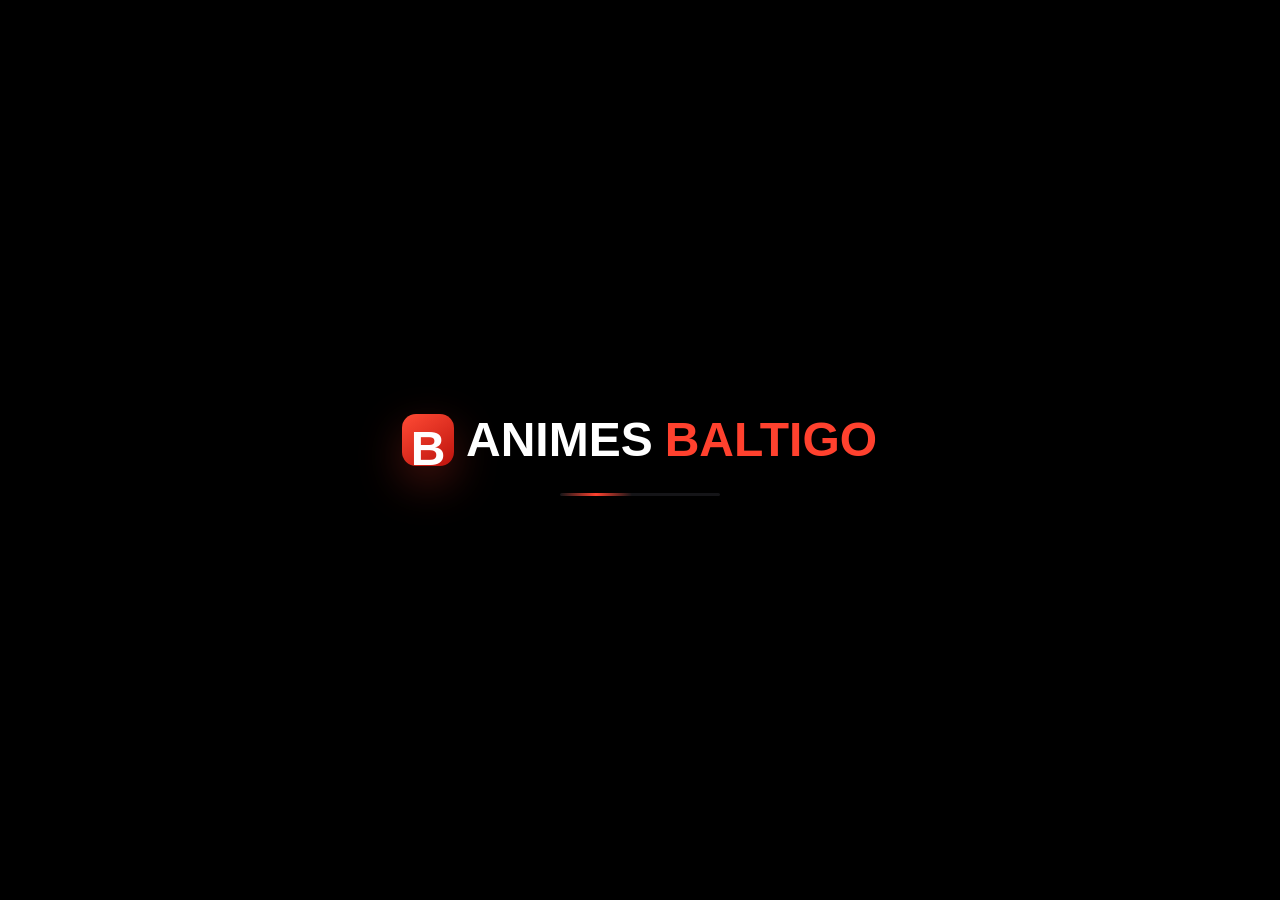
==== commit ab691636: "Organize miniapp animation system" ====
--- a/miniapp/index.html
+++ b/miniapp/index.html
@@ -125,10 +125,9 @@
     @keyframes spin{to{transform:rotate(360deg)}}@keyframes skeleton{to{background-position:-220% 0}}
 
     .player-grid{display:grid;grid-template-columns:minmax(0,1fr) 360px;gap:18px}.watchbox{border:1px solid #16161a;background:#030303;border-radius:10px;overflow:hidden}.video-wrap{position:relative;aspect-ratio:16/9;background:#050506}.video-wrap video,.video-wrap iframe{position:absolute;inset:0;width:100%;height:100%;border:0;background:#000}.player-info{display:flex;flex-direction:column;padding:14px 2px}.player-info .actions{order:3;margin-top:12px;display:grid;grid-template-columns:repeat(2,minmax(0,1fr));gap:8px}.player-info .actions .btn{width:100%;padding:0 10px}.player-title{order:1;font-size:22px;font-weight:900;line-height:1.15}.player-sub{order:2;color:#c4c4cc;margin-top:5px;line-height:1.35}
-    .player-nav{display:grid;grid-template-columns:repeat(2,minmax(0,1fr));gap:8px;width:100%}.player-nav .btn{width:100%;padding:0 10px}.fs-exit{display:none}
-    body.force-fullscreen{overflow:hidden}.force-fullscreen .app-header,.force-fullscreen .bottom-nav,.force-fullscreen .side-list,.force-fullscreen .player-info{display:none!important}.force-fullscreen .page,.force-fullscreen .shell,.force-fullscreen .player-grid,.force-fullscreen .watchbox{display:block!important;width:100%!important;height:100dvh!important;padding:0!important;margin:0!important;border:0!important;border-radius:0!important}.force-fullscreen .video-wrap{position:fixed!important;inset:0!important;z-index:9999!important;width:100vw!important;height:100dvh!important;aspect-ratio:auto!important;border-radius:0!important}.force-fullscreen .video-wrap video,.force-fullscreen .video-wrap iframe{position:absolute!important;inset:0!important;width:100%!important;height:100%!important;object-fit:contain}.force-fullscreen .fs-exit{display:grid;position:fixed;right:12px;top:calc(12px + var(--safe-top));z-index:10000;width:44px;height:44px;border-radius:50%;background:rgba(0,0,0,.72);border:1px solid rgba(255,255,255,.14);place-items:center}
+    .player-nav{display:grid;grid-template-columns:repeat(2,minmax(0,1fr));gap:8px;width:100%}.player-nav .btn{width:100%;padding:0 10px}.fs-exit{display:none}.fs-overlay{display:none}
+    body.force-fullscreen{overflow:hidden}.force-fullscreen .app-header,.force-fullscreen .bottom-nav,.force-fullscreen .side-list,.force-fullscreen .player-info{display:none!important}.force-fullscreen .page,.force-fullscreen .shell,.force-fullscreen .player-grid,.force-fullscreen .watchbox{display:block!important;width:100%!important;height:100dvh!important;padding:0!important;margin:0!important;border:0!important;border-radius:0!important}.force-fullscreen .video-wrap{position:fixed!important;inset:0!important;z-index:9999!important;width:100vw!important;height:100dvh!important;aspect-ratio:auto!important;border-radius:0!important;background:#000!important}.force-fullscreen .video-wrap video,.force-fullscreen .video-wrap iframe{position:absolute!important;inset:0!important;width:100%!important;height:100%!important;object-fit:contain}.fs-touch-zone{display:none}.force-fullscreen .video-wrap:not(.fs-controls-visible) .fs-touch-zone{display:block;position:absolute;inset:0;z-index:10000;background:transparent}.force-fullscreen .fs-overlay{position:absolute;inset:0;z-index:10001;display:block;opacity:0;pointer-events:none;transition:opacity 180ms ease;background:linear-gradient(180deg,rgba(0,0,0,.55),rgba(0,0,0,0) 26%,rgba(0,0,0,0) 70%,rgba(0,0,0,.62))}.force-fullscreen .video-wrap.fs-controls-visible .fs-overlay{opacity:1;pointer-events:auto}.fs-top{position:absolute;left:calc(14px + env(safe-area-inset-left,0px));top:calc(12px + var(--safe-top));display:flex;align-items:center;gap:8px}.fs-close{min-height:42px;border-radius:999px;background:rgba(16,16,18,.78);backdrop-filter:blur(14px);display:inline-flex;align-items:center;gap:9px;padding:0 15px;font-weight:900}.fs-close i{font-size:24px}.fs-bottom{position:absolute;left:0;right:0;bottom:calc(0px + var(--safe-bottom));display:grid;grid-template-columns:repeat(3,1fr);border-top:1px solid rgba(255,255,255,.18);border-bottom:1px solid rgba(255,255,255,.06);background:rgba(5,5,6,.78);backdrop-filter:blur(16px)}.fs-action{min-height:48px;display:flex;align-items:center;justify-content:center;gap:10px;font-weight:900;color:#f5f5f7;border-right:1px solid rgba(255,255,255,.18)}.fs-action:last-child{border-right:0}.fs-action:disabled{opacity:.42;cursor:default}
     .side-list{border:1px solid #17171a;border-radius:10px;background:#050506;max-height:calc(100dvh - 130px);overflow:auto}.side-head{position:sticky;top:0;background:#0c0c0e;padding:14px;border-bottom:1px solid #17171a;font-weight:900}.side-ep{display:grid;grid-template-columns:82px minmax(0,1fr);gap:12px;padding:10px;border-bottom:1px solid #111;align-items:center;text-align:left;width:100%}.side-ep.active{background:rgba(255,65,46,.1);color:#ffb1a9}.side-thumb{height:46px;border-radius:6px;background:#111;overflow:hidden;box-shadow:inset 0 0 0 1px rgba(255,255,255,.04)}.side-copy{min-width:0;display:block}.side-title{display:block;font-size:12px;font-weight:900;line-height:1.25}.side-name{display:block;margin-top:3px;font-size:12px;color:#bdbdc5;line-height:1.35}
-
     @media (prefers-reduced-motion:reduce){*,*::before,*::after{animation:none!important;transition:none!important;scroll-behavior:auto!important}}
     @media (max-width:980px){
       :root{--header:84px}.shell{width:min(100% - 24px,var(--max))}
@@ -146,8 +145,15 @@
       .player-title{font-size:18px}.side-list{max-height:none}.list-page-head{display:block}.list-page-head>.btn,.list-page-head>.actions{display:none}.pager .btn{flex:1}
     }
   </style>
+  <link rel="stylesheet" href="./animations.css" />
 </head>
 <body>
+  <div id="splashScreen" aria-hidden="true">
+    <div class="splash-inner">
+      <div class="splash-brand"><span class="splash-mark">B</span> Animes <span>Baltigo</span></div>
+      <div class="splash-bar"></div>
+    </div>
+  </div>
   <header class="app-header">
     <div class="shell nav">
       <a class="brand" href="#home" aria-label="Animes Baltigo">
@@ -173,6 +179,7 @@
   <main id="app"></main>
   <nav class="bottom-nav" id="bottomNav" aria-label="Navegação mobile"></nav>
 
+  <script src="./animations.js"></script>
   <script>
     const TG_FULLSCREEN_VERSION = "8.0";
     const tgApp = window.Telegram?.WebApp || null;
@@ -380,6 +387,7 @@
       stopHero();
       app.innerHTML = `<section class="${cls}"><div class="shell">${html}</div></section>`;
       window.scrollTo({top:0,behavior:"instant"});
+      window.BaltigoAnimations?.page?.(app);
     }
     function loading(label="Carregando"){ mount(`<div class="loading"><span class="spinner"></span><div>${esc(label)}</div></div>`); }
     function errorBox(title,msg,action=`<button class="btn primary" onclick="showHome()">Voltar ao início</button>`){ return `<div class="error"><h3>${esc(title)}</h3><p>${esc(msg)}</p><div class="actions" style="justify-content:center">${action}</div></div>`; }
@@ -388,17 +396,17 @@
     function imageTag(item, alt, wide=false){
       const src = imgUrl(item);
       const proxy = src.startsWith("http") ? `/api/image-proxy?url=${encodeURIComponent(src)}` : "";
-      return `<div class="thumb ${wide ? "wide" : ""}"><img src="${esc(proxy || src)}" data-direct="${esc(proxy ? src : "")}" alt="${esc(alt)}" loading="lazy" decoding="async" onload="this.parentElement.classList.add('loaded')" onerror="imageFail(this)"><span class="fallback-logo">Baltigo</span></div>`;
+      return `<div class="thumb ${wide ? "wide" : ""}"><img src="${esc(proxy || src)}" data-direct="${esc(proxy ? src : "")}" alt="${esc(alt)}" loading="lazy" decoding="async" onload="imgReveal(this)" onerror="imageFail(this)"><span class="fallback-logo">Baltigo</span></div>`;
     }
     function thumbImg(item, fallbackItem, alt){
       const src = bestImage(item, fallbackItem);
       const proxy = proxiedImageUrl(src);
-      return `<img src="${esc(proxy)}" data-direct="${esc(proxy !== src ? src : "")}" alt="${esc(alt || currentAnime?.title || "Episódio")}" loading="lazy" decoding="async" onload="this.parentElement.classList.add('loaded')" onerror="imageFail(this)"><span class="fallback-logo">Baltigo</span>`;
+      return `<img src="${esc(proxy)}" data-direct="${esc(proxy !== src ? src : "")}" alt="${esc(alt || currentAnime?.title || "Episódio")}" loading="lazy" decoding="async" onload="imgReveal(this)" onerror="imageFail(this)"><span class="fallback-logo">Baltigo</span>`;
     }
     function posterImage(item){
       const src = imgUrl(item);
       const proxy = src.startsWith("http") ? `/api/image-proxy?url=${encodeURIComponent(src)}` : "";
-      return `<img src="${esc(proxy || src)}" data-direct="${esc(proxy ? src : "")}" alt="${esc(item.title)}" onload="this.parentElement.classList.add('loaded')" onerror="imageFail(this)"><span class="fallback-logo">Baltigo</span>`;
+      return `<img src="${esc(proxy || src)}" data-direct="${esc(proxy ? src : "")}" alt="${esc(item.title)}" onload="imgReveal(this)" onerror="imageFail(this)"><span class="fallback-logo">Baltigo</span>`;
     }
     function imageFail(el){
       if (el.classList.contains("hero-img") && heroItems.length > 1) {
@@ -484,6 +492,11 @@
         </div>
         ${heroItems.length>1?`<div class="hero-controls"><button class="hero-arrow" aria-label="Anterior" onclick="event.stopPropagation();setHero(heroIndex-1)"><i class="fa-solid fa-angle-left"></i></button><button class="hero-arrow" aria-label="Próximo" onclick="event.stopPropagation();setHero(heroIndex+1)"><i class="fa-solid fa-angle-right"></i></button></div><div class="hero-dots">${heroItems.map((_,i)=>`<button class="dot ${i===heroIndex?"active":""}" aria-label="Destaque ${i+1}" onclick="event.stopPropagation();setHero(${i})"></button>`).join("")}</div>`:""}
       </section>`;
+      const heroEl = document.getElementById("hero");
+      if(heroEl){
+        heroEl.classList.add("hero-enter");
+        setTimeout(() => heroEl.classList.remove("hero-enter"), 700);
+      }
       bindHeroGestures();
       startHero();
     }
@@ -512,6 +525,7 @@
       }).join("");
       if(fav.length) html += sectionHtml("Favoritos", fav.slice(0,12), "anime", "showFavorites()");
       document.getElementById("homeSections").innerHTML = html || emptyBox("Catálogo vazio","Nenhuma seção disponível no momento.");
+      window.animateCards?.();
     }
     function sectionHtml(title,items,kind,action){ return `<section class="section"><div class="section-head"><h2 class="section-title">${esc(title)}</h2><button class="section-action" onclick="${action}">Ver tudo</button></div><div class="grid ${kind==="episode"?"wide":""}">${items.map(i=>card(i,kind)).join("")}</div></section>`; }
 
@@ -551,6 +565,7 @@
       const goNext = type==="search" ? `runSearch('${esc(key)}',${next})` : `openSection('${esc(key)}',${next})`;
       const content = state.items.length ? `<div class="grid">${state.items.map(i=>card(i)).join("")}</div><div class="pager">${state.page>1?`<button class="btn ghost small" onclick="${goPrev}">Anterior</button>`:""}<span class="page-indicator">Página ${state.page||1}${payload.total_pages?` de ${payload.total_pages}`:""}</span>${!state.done?`<button class="btn ghost small" onclick="${goNext}">Próxima</button><button class="btn primary small" onclick="${loadMore}">Carregar mais</button>`:""}</div>` : emptyBox(type==="search"?"Nenhum resultado":"Lista vazia", type==="search"?"Tente outro termo de busca.":"Essa seção não retornou itens agora.");
       mount(`<div class="list-page-head"><h1 class="section-title">${esc(state.title)}</h1><button class="btn ghost small" onclick="showHome()">Início</button></div>${content}`);
+      window.animateCards?.();
     }
 
     async function openAnime(animeId){
@@ -610,6 +625,8 @@
         <div class="seg" aria-label="Modo de visualização"><button data-view="grid" class="${currentView==="grid"?"active":""}"><i class="fa-solid fa-table-cells"></i></button><button data-view="compact" class="${currentView==="compact"?"active":""}"><i class="fa-solid fa-list"></i></button><button data-view="list" class="${currentView==="list"?"active":""}"><i class="fa-solid fa-bars"></i></button></div>
       </div><div class="ep-layout"><nav class="seasons">${seasons.map(s=>`<button class="season-btn ${+s===+currentSeason?"active":""}" data-season="${s}">${s}º Temporada</button>`).join("")}</nav><div id="episodesMount"></div></div></section>`);
       bindEpisodeControls(); renderEpisodes();
+      window.animateCounters?.();
+      window.BaltigoAnimations?.progress?.();
     }
     function stat(label,value){
       value = useful(value);
@@ -671,29 +688,59 @@
       const player = !src ? playerError("Player indisponível","Esse episódio não retornou link de vídeo.") : isFile ? `<video src="${esc(src)}" data-fallback-src="${esc(fallbackSrc || "")}" controls autoplay playsinline webkit-playsinline preload="metadata" onerror="playerFailed(this)"></video>` : `<iframe src="${esc(src)}" allowfullscreen allow="autoplay; fullscreen; picture-in-picture" referrerpolicy="no-referrer" onerror="playerFailed(this)"></iframe>`;
       const idx = currentEpisodes.findIndex(e=>epKey(e)===epKey(ep)); const prev=currentEpisodes[idx-1], next=currentEpisodes[idx+1];
       mount(`<div class="player-grid"><section><div class="watchbox"><div class="video-wrap" id="videoWrap">${player}</div></div><div class="player-info"><div class="actions"><button class="btn ghost small" onclick="openAnime('${esc(currentAnime.id)}')"><i class="fa-solid fa-angle-left"></i> Detalhes</button>${prev?`<button class="btn ghost small" onclick="openPlayer('${esc(currentAnime.id)}','${esc(epKey(prev))}')">Anterior</button>`:""}${next?`<button class="btn primary small" onclick="openPlayer('${esc(currentAnime.id)}','${esc(epKey(next))}')">Próximo episódio</button>`:""}</div><h1 class="player-title">${esc(currentAnime.title)}</h1><div class="player-sub">${esc(epLabel(ep))}${ep.title?" · "+esc(ep.title):""}${isHls?" · HLS":""}</div></div></section><aside class="side-list"><div class="side-head">Episódios</div>${currentEpisodes.map(e=>sideEpisode(e,ep)).join("")}</aside></div>`,"page player-page");
-      document.getElementById("videoWrap")?.insertAdjacentHTML("beforeend", `<button class="fs-exit" onclick="exitForcedFullscreen()" aria-label="Sair da tela cheia"><i class="fa-solid fa-xmark"></i></button>`);
+      document.getElementById("videoWrap")?.insertAdjacentHTML("beforeend", fullscreenOverlay(prev, next));
+      bindFullscreenControls();
       document.querySelector(".player-info .actions")?.insertAdjacentHTML("afterbegin", `<button class="btn ghost small" onclick="enterFullscreen()"><i class="fa-solid fa-expand"></i> Tela cheia</button>`);
       requestTelegramFullscreen({silent:true});
       bindTelegramFullscreenGesture();
       const v=document.querySelector("video"); if(v){ v.ontimeupdate=()=>saveHistory(currentAnime,ep,item,Math.floor(v.currentTime||0),Math.floor(v.duration||0)); }
     }
     function playerError(t,m,actions=""){ return `<div class="empty" style="height:100%;display:grid;place-items:center"><div><h3>${esc(t)}</h3><p>${esc(m)}</p>${actions?`<div class="actions" style="justify-content:center">${actions}</div>`:""}</div></div>`; }
+    function fullscreenOverlay(prev,next){
+      return `<button class="fs-touch-zone" aria-label="Mostrar controles" onclick="showFullscreenControls(true)"></button><div class="fs-overlay" id="fsOverlay" onclick="event.stopPropagation()"><div class="fs-top"><button class="fs-close" onclick="exitForcedFullscreen()"><i class="fa-solid fa-xmark"></i> Fechar</button></div><div class="fs-bottom"><button class="fs-action" ${prev?`onclick="openPlayer('${esc(currentAnime.id)}','${esc(epKey(prev))}')"`:"disabled"}><i class="fa-solid fa-circle-arrow-left"></i> Anterior</button><button class="fs-action" onclick="exitForcedFullscreen();openAnime('${esc(currentAnime.id)}')"><i class="fa-solid fa-bars"></i> Todos</button><button class="fs-action" ${next?`onclick="openPlayer('${esc(currentAnime.id)}','${esc(epKey(next))}')"`:"disabled"}>Próximo <i class="fa-solid fa-circle-arrow-right"></i></button></div></div>`;
+    }
+    let fsControlsTimer = null;
+    function showFullscreenControls(force=true){
+      const wrap = document.getElementById("videoWrap");
+      if(!wrap || !document.body.classList.contains("force-fullscreen")) return;
+      wrap.classList.toggle("fs-controls-visible", force ? true : !wrap.classList.contains("fs-controls-visible"));
+      clearTimeout(fsControlsTimer);
+      if(wrap.classList.contains("fs-controls-visible")){
+        fsControlsTimer = setTimeout(() => wrap.classList.remove("fs-controls-visible"), 3200);
+      }
+    }
+    function bindFullscreenControls(){
+      const wrap = document.getElementById("videoWrap");
+      if(!wrap) return;
+      const toggle = e => {
+        if(e.target.closest(".fs-overlay")) return;
+        showFullscreenControls(false);
+      };
+      wrap.addEventListener("pointerdown", toggle, true);
+      wrap.querySelector("video")?.addEventListener("pointerdown", toggle, true);
+      wrap.addEventListener("click", e => {
+        if(e.target.closest(".fs-overlay")) return;
+        showFullscreenControls(false);
+      });
+      wrap.querySelector("video")?.addEventListener("click", () => showFullscreenControls(false));
+    }
     async function enterFullscreen(){
       const wrap = document.getElementById("videoWrap");
-      const media = wrap?.querySelector("video,iframe") || wrap;
+      if(!wrap) return;
+      document.body.classList.add("force-fullscreen");
+      showFullscreenControls(true);
       requestTelegramFullscreen();
       try{ tgApp?.disableVerticalSwipes?.(); }catch(e){}
       try{
-        if(media?.requestFullscreen) return await media.requestFullscreen();
-        if(media?.webkitRequestFullscreen) return media.webkitRequestFullscreen();
-        if(media?.webkitEnterFullscreen) return media.webkitEnterFullscreen();
         if(wrap?.requestFullscreen) return await wrap.requestFullscreen();
+        if(wrap?.webkitRequestFullscreen) return wrap.webkitRequestFullscreen();
       }catch(e){}
-      document.body.classList.add("force-fullscreen");
       try{ screen.orientation?.lock?.("landscape").catch(()=>{}); }catch(e){}
     }
     function exitForcedFullscreen(){
       document.body.classList.remove("force-fullscreen");
+      document.getElementById("videoWrap")?.classList.remove("fs-controls-visible");
+      clearTimeout(fsControlsTimer);
       exitTelegramFullscreen();
       try{ tgApp?.enableVerticalSwipes?.(); }catch(e){}
       bindTelegramFullscreenGesture();
@@ -725,12 +772,16 @@
     function getFavorites(){ return favStore().sort((a,b)=>(b.saved_at||0)-(a.saved_at||0)); }
     function isFavorite(id){ return favStore().some(f=>f.id===id); }
     function toggleFavoriteCurrent(){ if(!currentAnime)return; const list=favStore(); const idx=list.findIndex(f=>f.id===currentAnime.id); if(idx>=0) list.splice(idx,1); else list.unshift({id:currentAnime.id,title:currentAnime.title,cover_url:imgUrl(currentAnime),banner_url:imgUrl(currentAnime),is_dubbed:isDub(currentAnime),saved_at:Date.now()}); localStorage.setItem("baltigo:favorites",JSON.stringify(list.slice(0,200))); renderAnime(); }
-    function showFavorites(){ setActiveNav("favorites"); history.replaceState(null,"","#favorites"); const items=getFavorites(); mount(`<div class="list-page-head"><h1 class="section-title">Favoritos</h1><button class="btn ghost small" onclick="showHome()">Início</button></div>${items.length?`<div class="grid">${items.map(i=>card(i)).join("")}</div>`:emptyBox("Nenhum favorito ainda","Use o botão Favoritar na página do anime.")}`); }
+    function showFavorites(){ setActiveNav("favorites"); history.replaceState(null,"","#favorites"); const items=getFavorites(); mount(`<div class="list-page-head"><h1 class="section-title">Favoritos</h1><button class="btn ghost small" onclick="showHome()">Início</button></div>${items.length?`<div class="grid">${items.map(i=>card(i)).join("")}</div>`:emptyBox("Nenhum favorito ainda","Use o botão Favoritar na página do anime.")}`); window.animateCards?.(); }
     function getHistory(){ return JSON.parse(localStorage.getItem("baltigo:history")||"[]").sort((a,b)=>(b.last_at||0)-(a.last_at||0)); }
     function saveHistory(anime,ep,item,progress=0,duration=0){ const list=getHistory().filter(h=>!(h.anime_id===anime.id && h.episode===epKey(ep))); list.unshift({anime_id:anime.id,title:anime.title,cover_url:imgUrl(anime),is_dubbed:isDub(anime),episode:epKey(ep),episode_number:epNo(ep),season:seasonOf(ep),episode_title:ep.title||item.title||"",progress,duration,last_at:Date.now()}); localStorage.setItem("baltigo:history",JSON.stringify(list.slice(0,80))); }
     function historyCard(h){ return `<article class="card" onclick="openPlayer('${esc(h.anime_id)}','${esc(h.episode)}')">${imageTag(h,h.title,true)}${h.is_dubbed?`<span class="badge">DUB</span>`:""}<span class="ep-badge">${esc(formatEp(h))}</span><div class="card-body"><div class="card-title">${esc(h.title)}</div><div class="card-meta">${esc(h.episode_title || "Continuar episódio")}</div></div></article>`; }
-    function showHistory(){ setActiveNav("history"); history.replaceState(null,"","#history"); const items=getHistory(); mount(`<div class="list-page-head"><h1 class="section-title">Histórico</h1><div class="actions">${items.length?`<button class="btn danger small" onclick="clearHistory()">Limpar histórico</button>`:""}<button class="btn ghost small" onclick="showHome()">Início</button></div></div>${items.length?`<div class="grid wide">${items.map(historyCard).join("")}</div>`:emptyBox("Sem histórico","Abra um episódio para continuar assistindo depois.")}`); }
+    function showHistory(){ setActiveNav("history"); history.replaceState(null,"","#history"); const items=getHistory(); mount(`<div class="list-page-head"><h1 class="section-title">Histórico</h1><div class="actions">${items.length?`<button class="btn danger small" onclick="clearHistory()">Limpar histórico</button>`:""}<button class="btn ghost small" onclick="showHome()">Início</button></div></div>${items.length?`<div class="grid wide">${items.map(historyCard).join("")}</div>`:emptyBox("Sem histórico","Abra um episódio para continuar assistindo depois.")}`); window.animateCards?.(); }
     function clearHistory(){ if(confirm("Limpar todo o histórico de episódios assistidos?")){ localStorage.removeItem("baltigo:history"); showHistory(); } }
+
+    document.addEventListener("fullscreenchange", () => {
+      if(!document.fullscreenElement) exitForcedFullscreen();
+    });
 
     document.getElementById("globalSearch").onsubmit=e=>{ e.preventDefault(); runSearch(searchInput.value); searchInput.blur(); };
     searchInput.addEventListener("input",()=>{ clearTimeout(searchTimer); const q=searchInput.value; if(text(q).length>=3) searchTimer=setTimeout(()=>runSearch(q),650); });
@@ -780,7 +831,7 @@
       showHome();
     }
     window.addEventListener("hashchange",boot);
-    Object.assign(window,{showHome,openAnime,openPlayer,openSection,runSearch,showHistory,showFavorites,clearHistory,toggleFavoriteCurrent,toggleSynopsis,openTrailer,setHero,toggleEpisodeWatched,playerFailed,enterFullscreen,exitForcedFullscreen,requestTelegramFullscreen,exitTelegramFullscreen});
+    Object.assign(window,{showHome,openAnime,openPlayer,openSection,runSearch,showHistory,showFavorites,clearHistory,toggleFavoriteCurrent,toggleSynopsis,openTrailer,setHero,toggleEpisodeWatched,playerFailed,enterFullscreen,exitForcedFullscreen,requestTelegramFullscreen,exitTelegramFullscreen,imgReveal:window.imgReveal});
     initTelegramWebApp();
     boot();
   </script>
--- a/miniapp/animations.css
+++ b/miniapp/animations.css
@@ -0,0 +1,184 @@
+:root{
+  --duration-fast:150ms;
+  --duration-normal:250ms;
+  --duration-slow:400ms;
+  --ease-out:cubic-bezier(0,0,.2,1);
+  --ease-in-out:cubic-bezier(.4,0,.2,1);
+  --ease-spring:cubic-bezier(.34,1.56,.64,1);
+  --color-primary:var(--brand,#ff412e);
+  --color-primary-glow:rgba(255,65,46,.4);
+}
+
+@keyframes splashLogoIn{from{opacity:0;transform:scale(.82) translateY(10px)}to{opacity:1;transform:scale(1) translateY(0)}}
+@keyframes splashGlow{0%,100%{filter:drop-shadow(0 0 0 rgba(255,65,46,0))}50%{filter:drop-shadow(0 0 22px rgba(255,65,46,.6))}}
+@keyframes splashOut{to{opacity:0;visibility:hidden}}
+@keyframes pageIn{from{opacity:0;transform:translateY(18px)}to{opacity:1;transform:translateY(0)}}
+@keyframes headerDrop{from{opacity:0;transform:translateY(-20px)}to{opacity:1;transform:translateY(0)}}
+@keyframes navRise{from{opacity:0;transform:translateY(20px)}to{opacity:1;transform:translateY(0)}}
+@keyframes titleSlide{from{opacity:0;transform:translateX(-15px)}to{opacity:1;transform:translateX(0)}}
+@keyframes heroEnter{from{opacity:0}to{opacity:1}}
+@keyframes shimmer{0%{background-position:200% 0}100%{background-position:-200% 0}}
+@keyframes ripple{to{transform:scale(1);opacity:0}}
+@keyframes brandPulse{0%,100%{box-shadow:0 12px 34px rgba(255,65,46,.23)}50%{box-shadow:0 12px 40px rgba(255,65,46,.44)}}
+@keyframes activeIconBounce{0%,100%{transform:translateY(-2px) scale(1.08)}50%{transform:translateY(-3px) scale(1.18)}}
+@keyframes searchSpin{to{transform:rotate(360deg) scale(1.08)}}
+@keyframes emptyShake{0%,100%{transform:translateX(0)}25%{transform:translateX(-5px)}75%{transform:translateX(5px)}}
+@keyframes pageExitLeft{to{opacity:0;transform:translateX(-10px)}}
+
+#splashScreen{
+  position:fixed;
+  inset:0;
+  z-index:12000;
+  display:grid;
+  place-items:center;
+  background:#000;
+  pointer-events:none;
+  opacity:1;
+}
+.splash-inner{
+  display:grid;
+  place-items:center;
+  gap:18px;
+  animation:splashLogoIn 800ms var(--ease-out) both;
+  will-change:transform,opacity,filter;
+}
+.splash-brand{
+  display:flex;
+  align-items:center;
+  gap:12px;
+  font-weight:900;
+  text-transform:uppercase;
+  font-size:clamp(28px,8vw,48px);
+  letter-spacing:0;
+  animation:splashGlow 520ms ease-in-out 800ms 3 both;
+}
+.splash-brand span{color:var(--brand)}
+.splash-brand .splash-mark{color:#fff}
+.splash-mark{
+  width:52px;
+  height:52px;
+  border-radius:14px;
+  display:grid;
+  place-items:center;
+  background:linear-gradient(145deg,#ff4b35,#bd130d);
+  color:#fff;
+  box-shadow:0 16px 44px rgba(255,65,46,.28);
+}
+.splash-bar{
+  width:160px;
+  height:3px;
+  border-radius:999px;
+  overflow:hidden;
+  background:#151518;
+}
+.splash-bar::before{
+  content:"";
+  display:block;
+  width:45%;
+  height:100%;
+  border-radius:inherit;
+  background:linear-gradient(90deg,transparent,var(--brand),transparent);
+  animation:shimmer 1.2s ease-in-out infinite;
+}
+.splash-hidden{animation:splashOut 500ms ease both}
+
+.app-header{will-change:transform,opacity,box-shadow,backdrop-filter;animation:headerDrop 420ms var(--ease-out) 100ms both}
+.nav-icons,.bottom-nav,.mobile-tabs .rail{will-change:transform,opacity;animation:navRise 430ms var(--ease-out) 200ms both}
+.section-title,.list-page-head h1{will-change:transform,opacity;animation:titleSlide 420ms var(--ease-out) 300ms both}
+.app-header.header-scrolled{background:rgba(0,0,0,.78);backdrop-filter:blur(18px);box-shadow:0 8px calc(18px + var(--scroll-shadow,0px)) rgba(0,0,0,.62)}
+.app-header.header-scrolled .brand-name{font-size:23px;transition:font-size var(--duration-normal) var(--ease-out)}
+
+.anim-page-in{animation:pageIn 350ms cubic-bezier(.22,1,.36,1) both;will-change:transform,opacity}
+.page-exit{animation:pageExitLeft 150ms var(--ease-in-out) both;pointer-events:none}
+.page-enter{animation:pageIn 300ms var(--ease-out) both}
+.reveal-item{opacity:0;transform:translateY(15px);will-change:transform,opacity}
+.reveal-item.is-visible{opacity:1;transform:translateY(0);transition:opacity 360ms var(--ease-out),transform 360ms var(--ease-out)}
+
+.grid .card{
+  opacity:0;
+  transform:translateY(16px);
+  transition:opacity 380ms cubic-bezier(.22,1,.36,1),transform 380ms cubic-bezier(.22,1,.36,1),border-color 200ms ease,background 200ms ease,box-shadow 200ms ease;
+  transition-delay:calc(var(--i,0) * 55ms);
+  will-change:transform,opacity;
+}
+.grid .card.card-visible{opacity:1;transform:translateY(0)}
+.card{transition:transform 200ms cubic-bezier(.22,1,.36,1),border-color 200ms ease,background 200ms ease,box-shadow 200ms ease}
+.card:hover{transform:translateY(-4px) scale(1.015);border-color:#2e2e32;background:#0e0e10;box-shadow:0 14px 40px rgba(255,65,46,.18)}
+.card:active,.card.card-press{transform:translateY(-1px) scale(.985);transition-duration:80ms}
+
+.thumb img,.image-box img{
+  filter:blur(10px);
+  transform:scale(1.1);
+  transition:filter 420ms ease,transform 420ms ease,opacity 200ms ease;
+  will-change:filter,transform,opacity;
+}
+.thumb.loaded img,.image-box.loaded img{filter:blur(0);transform:scale(1)}
+.sk-card,.thumb::before,.image-box::before,.skeleton{
+  background:linear-gradient(100deg,#0d0d0e 0%,#1a1a1d 40%,#252528 50%,#1a1a1d 60%,#0d0d0e 100%);
+  background-size:200% 100%;
+  animation:shimmer 1.6s ease-in-out infinite;
+}
+
+.hero-enter{animation:heroEnter 600ms ease both}
+.hero-body{transition:opacity 400ms ease,transform 400ms cubic-bezier(.22,1,.36,1)}
+.hero-enter .hero-body{animation:pageIn 600ms 200ms cubic-bezier(.22,1,.36,1) both}
+.hero-title{animation:pageIn 600ms 300ms cubic-bezier(.22,1,.36,1) both}
+.hero-arrow{transition:background 180ms ease,transform 180ms ease,box-shadow 180ms ease;will-change:transform}
+.hero-arrow:hover{background:var(--brand);transform:scale(1.08);box-shadow:0 0 20px rgba(255,65,46,.5)}
+.hero-arrow:active{transform:scale(.94)}
+.dot{transition:width 280ms cubic-bezier(.22,1,.36,1),background 280ms ease}
+
+.search{transition:transform 300ms var(--ease-out),background 200ms ease,border-color 200ms ease,box-shadow 200ms ease;will-change:transform}
+.search:focus-within{transform:scaleX(1.015);background:#151518;border-color:rgba(255,65,46,.5);box-shadow:0 0 0 3px rgba(255,65,46,.12)}
+.search i{transition:color 200ms ease,transform 300ms var(--ease-out)}
+.search:focus-within i{color:var(--brand);animation:searchSpin 520ms var(--ease-out) both}
+.search input::placeholder{transition:opacity 180ms ease}
+.search:focus-within input::placeholder{opacity:.25}
+
+.btn,.round,.icon-btn,.view-btn,.tab-btn,.fs-action,.fs-close{position:relative;overflow:hidden}
+.btn{transition:filter 160ms ease,transform 160ms ease,box-shadow 160ms ease;will-change:transform}
+.btn:hover{filter:brightness(1.1);transform:translateY(-1px)}
+.btn:active{transform:scale(.97) translateY(0);transition-duration:70ms}
+.btn.primary:hover{box-shadow:0 6px 20px rgba(255,65,46,.35)}
+
+.nav-icons,.bottom-nav,.mobile-tabs .rail{position:relative}
+.nav-indicator{
+  position:absolute;
+  z-index:0;
+  left:var(--nav-left,0px);
+  top:var(--nav-top,0px);
+  width:var(--nav-width,0px);
+  height:var(--nav-height,0px);
+  border-radius:14px;
+  background:rgba(255,65,46,.14);
+  opacity:var(--nav-opacity,0);
+  transition:left 250ms var(--ease-in-out),top 250ms var(--ease-in-out),width 250ms var(--ease-in-out),height 250ms var(--ease-in-out),opacity 180ms ease;
+  pointer-events:none;
+}
+.bottom-nav button,.tab-btn,.round{z-index:1;transition:color 200ms ease,background 200ms ease,transform 200ms ease}
+.bottom-nav button.active,.tab-btn.active,.round.active{color:#fff}
+.bottom-nav button i,.tab-btn i,.round i{transition:transform 250ms var(--ease-spring)}
+.bottom-nav button.active i,.tab-btn.active i,.round.active i{animation:activeIconBounce 300ms var(--ease-spring) both}
+.tab-btn:active{transform:scale(.94)}
+
+.section-title::before{transition:height 300ms cubic-bezier(.22,1,.36,1)}
+.section:hover .section-title::before{height:28px}
+.ep-card{transition:background 160ms ease,border-color 160ms ease,transform 160ms ease;will-change:transform}
+.ep-card:hover{background:#050506;border-color:#1f1f22;transform:translateX(3px)}
+.ep-card:active{transform:translateX(1px) scale(.99)}
+.switch{transition:background 220ms ease;cursor:pointer}
+.switch::after{transition:transform 220ms var(--ease-spring)}
+.bar-fill{transition:width 900ms cubic-bezier(.22,1,.36,1)}
+.brand-mark{animation:brandPulse 3.5s ease-in-out infinite}
+.spinner{animation:spin .65s cubic-bezier(.4,0,.2,1) infinite}
+.empty i,.empty .fa-solid{animation:emptyShake 900ms ease-in-out 2}
+
+@media (prefers-reduced-motion:reduce){
+  *,*::before,*::after{
+    animation:none!important;
+    transition:none!important;
+    scroll-behavior:auto!important;
+  }
+  #splashScreen{display:none!important}
+  .grid .card,.reveal-item,.anim-page-in{opacity:1!important;transform:none!important}
+}
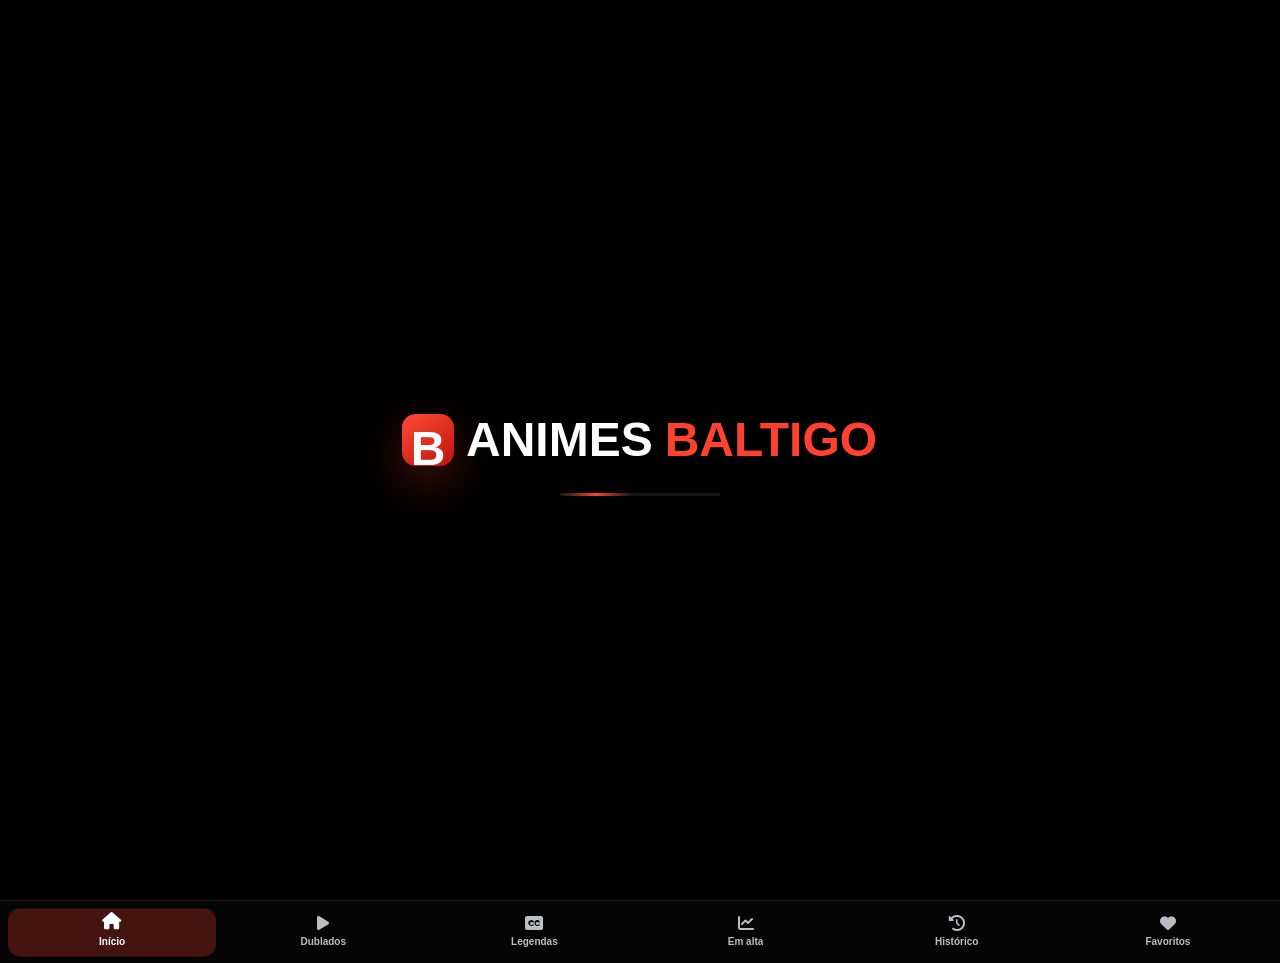
==== commit c4605d82: "Keep bottom navigation fixed" ====
--- a/miniapp/index.html
+++ b/miniapp/index.html
@@ -51,9 +51,13 @@
     .mobile-tabs .rail{display:flex;gap:8px;overflow:auto;scrollbar-width:none}.mobile-tabs .rail::-webkit-scrollbar{display:none}
     .tab-btn{height:42px;min-width:42px;border-radius:999px;padding:0 13px;background:#101012;border:1px solid #17171a;display:flex;align-items:center;gap:8px;color:#d9d9df;font-weight:800;white-space:nowrap}
     .tab-btn.active{border-color:rgba(255,65,46,.6);color:#fff;background:rgba(255,65,46,.12)}
-    .bottom-nav{display:none}
-
-    .page{padding:18px 0 calc(66px + var(--safe-bottom));min-height:calc(100dvh - var(--header))}
+    .bottom-nav{position:fixed;left:0;right:0;bottom:0;z-index:70;display:grid;grid-template-columns:repeat(6,minmax(0,1fr));gap:3px;padding:7px 8px calc(7px + var(--safe-bottom));background:rgba(6,6,7,.94);backdrop-filter:blur(16px);border-top:1px solid #19191d}
+    .bottom-nav button{min-width:0;min-height:48px;border-radius:11px;color:#bdbdc5;display:flex;flex-direction:column;align-items:center;justify-content:center;gap:4px;font-size:10px;font-weight:800;overflow:hidden}
+    .bottom-nav button span{max-width:100%;overflow:hidden;text-overflow:ellipsis;white-space:nowrap}
+    .bottom-nav i{font-size:16px;line-height:1}
+    .bottom-nav button.active{color:#fff;background:rgba(255,65,46,.14)}
+
+    .page{padding:18px 0 calc(84px + var(--safe-bottom));min-height:calc(100dvh - var(--header))}
     .page.player-page{padding-top:8px}
     .section{margin-top:34px}.section:first-child{margin-top:0}
     .section-head{display:flex;align-items:center;justify-content:space-between;gap:12px;margin-bottom:16px}
@@ -137,7 +141,7 @@
     }
     @media (max-width:620px){
       body{font-size:13px}.shell{width:calc(100% - 20px)}.page{padding-top:10px;padding-bottom:calc(84px + var(--safe-bottom))}
-      .brand-mark{width:42px;height:42px}.brand-name{font-size:22px}.brand-sub{font-size:10px;letter-spacing:.24em}.mobile-tabs{display:none}.card-play{display:none}.bottom-nav{position:fixed;left:0;right:0;bottom:0;z-index:70;display:grid;grid-template-columns:repeat(6,minmax(0,1fr));gap:3px;padding:7px 8px calc(7px + var(--safe-bottom));background:rgba(6,6,7,.94);backdrop-filter:blur(16px);border-top:1px solid #19191d}.bottom-nav button{min-width:0;min-height:48px;border-radius:11px;color:#bdbdc5;display:flex;flex-direction:column;align-items:center;justify-content:center;gap:4px;font-size:10px;font-weight:800;overflow:hidden}.bottom-nav button span{max-width:100%;overflow:hidden;text-overflow:ellipsis;white-space:nowrap}.bottom-nav i{font-size:16px;line-height:1}.bottom-nav button.active{color:#fff;background:rgba(255,65,46,.14)}
+      .brand-mark{width:42px;height:42px}.brand-name{font-size:22px}.brand-sub{font-size:10px;letter-spacing:.24em}.mobile-tabs{display:none}.card-play{display:none}
       .hero{height:360px;border-radius:9px}.hero-body{left:16px;right:58px;bottom:52px;width:auto}.hero-title{font-size:clamp(22px,7.2vw,28px);display:-webkit-box;-webkit-line-clamp:3;-webkit-box-orient:vertical;overflow:hidden}.kicker{font-size:12px}.hero-controls{right:8px}.hero-arrow{width:42px;height:42px}.hero-meta{display:none}
       .grid{grid-template-columns:repeat(2,calc((100% - 12px)/2));gap:12px;overflow:hidden}.grid.wide{grid-template-columns:repeat(2,calc((100% - 12px)/2))}.rail-cards{grid-auto-columns:82%;gap:12px}.section-title{font-size:19px}.card{width:100%;min-width:0}.card-title{font-size:13px}
       .detail-top{display:block}.crumbline{margin:0 0 12px}.poster-box{width:min(58vw,210px);margin:0 auto}.status{height:46px;margin:10px 0 14px}.detail-info{padding-top:0}.tags{gap:8px;align-items:flex-start;flex-wrap:nowrap;overflow:auto;padding-bottom:3px;scrollbar-width:none}.tags::-webkit-scrollbar{display:none}.genre{font-size:14px;white-space:nowrap}.detail-title{font-size:clamp(25px,8vw,30px)}.alt-title{font-size:15px}.actions .btn{flex:1;min-width:132px}.stats{grid-template-columns:repeat(2,1fr);gap:14px}.syn{font-size:14px}
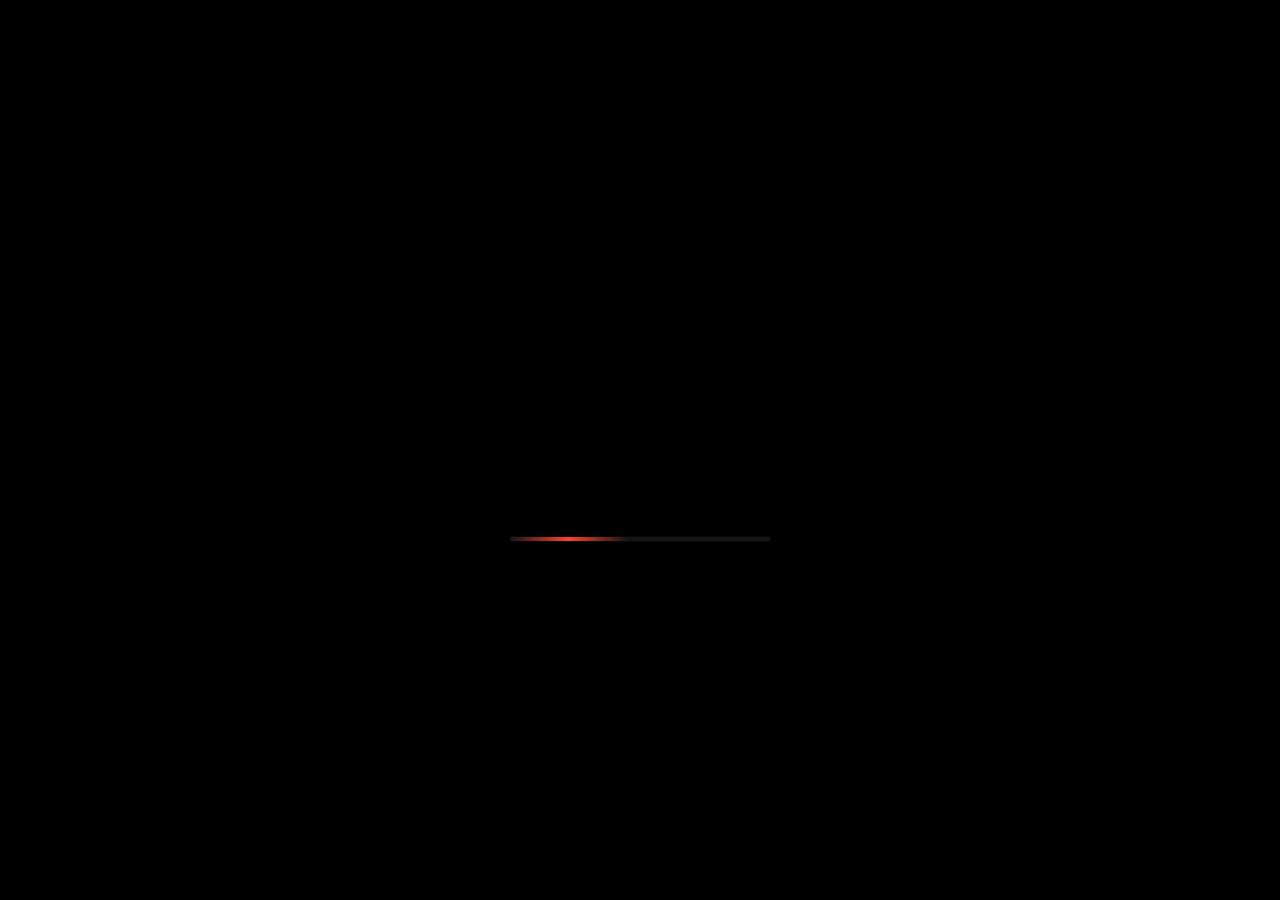
==== commit d60f654f: "Update Baltigo logo loading visuals" ====
--- a/miniapp/index.html
+++ b/miniapp/index.html
@@ -30,10 +30,15 @@
     :focus-visible{outline:2px solid var(--brand);outline-offset:3px}
     .shell{width:min(var(--max),calc(100% - 36px));margin:0 auto}
     .hide{display:none!important}
+    .sr-only{position:absolute;width:1px;height:1px;padding:0;margin:-1px;overflow:hidden;clip:rect(0,0,0,0);white-space:nowrap;border:0}
 
     .app-header{position:sticky;top:0;z-index:60;background:linear-gradient(180deg,#000 0%,rgba(0,0,0,.96) 84%,rgba(0,0,0,.72));padding-top:var(--safe-top);backdrop-filter:blur(14px)}
     .nav{min-height:var(--header);display:grid;grid-template-columns:auto 1fr minmax(260px,360px) auto;align-items:center;gap:20px}
     .brand{display:flex;align-items:center;gap:12px;min-width:230px}
+    .logo-brand{min-width:0;width:clamp(210px,28vw,330px);height:72px;justify-content:center;opacity:0;transform:translateY(-8px) scale(.96);animation:logoReveal 560ms cubic-bezier(.22,1,.36,1) 120ms forwards}
+    .logo-crop{display:block;position:relative;aspect-ratio:3.58/1;overflow:hidden}
+    .logo-crop img{position:absolute;left:50%;top:54%;width:161%;max-width:none;height:auto;transform:translate(-50%,-54%);user-select:none;pointer-events:none}
+    .brand-logo-img{width:100%;height:auto;filter:drop-shadow(0 12px 28px rgba(0,0,0,.5))}
     .brand-mark{width:44px;height:44px;border-radius:12px;background:linear-gradient(145deg,#ff4b35,#bd130d);display:grid;place-items:center;font-weight:900;font-size:21px;box-shadow:0 12px 34px rgba(255,65,46,.23)}
     .brand-name{font-weight:900;text-transform:uppercase;font-size:25px;line-height:.95;letter-spacing:0}.brand-name span{color:var(--brand)}
     .brand-sub{display:block;margin-top:3px;color:#babac3;font-size:11px;font-weight:800;letter-spacing:.31em;text-transform:uppercase}
@@ -51,13 +56,13 @@
     .mobile-tabs .rail{display:flex;gap:8px;overflow:auto;scrollbar-width:none}.mobile-tabs .rail::-webkit-scrollbar{display:none}
     .tab-btn{height:42px;min-width:42px;border-radius:999px;padding:0 13px;background:#101012;border:1px solid #17171a;display:flex;align-items:center;gap:8px;color:#d9d9df;font-weight:800;white-space:nowrap}
     .tab-btn.active{border-color:rgba(255,65,46,.6);color:#fff;background:rgba(255,65,46,.12)}
-    .bottom-nav{position:fixed;left:0;right:0;bottom:0;z-index:70;display:grid;grid-template-columns:repeat(6,minmax(0,1fr));gap:3px;padding:7px 8px calc(7px + var(--safe-bottom));background:rgba(6,6,7,.94);backdrop-filter:blur(16px);border-top:1px solid #19191d}
+    .bottom-nav{position:fixed!important;left:0!important;right:0!important;bottom:0!important;z-index:1000!important;display:grid!important;grid-template-columns:repeat(6,minmax(0,1fr));gap:3px;padding:7px 8px calc(7px + var(--safe-bottom));background:rgba(6,6,7,.96);backdrop-filter:blur(16px);border-top:1px solid #19191d;transform:translateZ(0)}
     .bottom-nav button{min-width:0;min-height:48px;border-radius:11px;color:#bdbdc5;display:flex;flex-direction:column;align-items:center;justify-content:center;gap:4px;font-size:10px;font-weight:800;overflow:hidden}
     .bottom-nav button span{max-width:100%;overflow:hidden;text-overflow:ellipsis;white-space:nowrap}
     .bottom-nav i{font-size:16px;line-height:1}
     .bottom-nav button.active{color:#fff;background:rgba(255,65,46,.14)}
 
-    .page{padding:18px 0 calc(84px + var(--safe-bottom));min-height:calc(100dvh - var(--header))}
+    .page{padding:18px 0 calc(96px + var(--safe-bottom));min-height:calc(100dvh - var(--header))}
     .page.player-page{padding-top:8px}
     .section{margin-top:34px}.section:first-child{margin-top:0}
     .section-head{display:flex;align-items:center;justify-content:space-between;gap:12px;margin-bottom:16px}
@@ -124,9 +129,14 @@
 
     .list-page-head{display:flex;align-items:flex-end;justify-content:space-between;gap:14px;margin-bottom:18px}.pager{display:flex;align-items:center;justify-content:center;gap:8px;margin-top:22px;flex-wrap:wrap}.page-indicator{height:38px;display:inline-flex;align-items:center;color:#bdbdc5;padding:0 8px;font-weight:800}
     .empty,.error{border:1px solid #1a1a1d;background:#070708;border-radius:10px;padding:34px 18px;text-align:center;color:#c8c8d0}.error{border-color:#361714;background:#120504}.empty h3,.error h3{font-size:18px;margin-bottom:8px;color:#fff}
-    .loading{display:grid;place-items:center;min-height:320px;color:#bdbdc5;font-weight:900}.spinner{width:28px;height:28px;border-radius:50%;border:3px solid #28282d;border-top-color:var(--brand);animation:spin .8s linear infinite;margin-bottom:12px}
+    .loading{display:grid;place-items:center;min-height:320px;color:#bdbdc5;font-weight:900;text-align:center}.spinner{width:28px;height:28px;border-radius:50%;border:3px solid #28282d;border-top-color:var(--brand);animation:spin .8s linear infinite;margin-bottom:12px}
+    .loading.catalog-loading{min-height:calc(100dvh - var(--header) - 110px);align-content:center;gap:16px;color:#f3f3f5}
+    .loading-logo{width:min(76vw,440px);opacity:0;transform:translateY(12px) scale(.95);filter:drop-shadow(0 18px 46px rgba(255,65,46,.12));animation:logoReveal 620ms cubic-bezier(.22,1,.36,1) forwards}
+    .loading-line{position:relative;width:min(48vw,260px);height:4px;border-radius:999px;background:#17171a;overflow:hidden;box-shadow:0 0 0 1px rgba(255,255,255,.035)}
+    .loading-line::before{content:"";position:absolute;inset:0;width:46%;border-radius:inherit;background:linear-gradient(90deg,transparent,var(--brand),#ff8a68,transparent);animation:loadingSweep 1.05s ease-in-out infinite}
+    .loading-label{font-size:13px;color:#aaaab3;font-weight:850;letter-spacing:.02em}
     .sk-grid{display:grid;grid-template-columns:repeat(auto-fill,minmax(165px,1fr));gap:20px}.sk-card{height:310px;border-radius:8px;background:linear-gradient(100deg,#0b0b0d,#17171a,#0b0b0d);background-size:220% 100%;animation:skeleton 1.35s ease-in-out infinite}
-    @keyframes spin{to{transform:rotate(360deg)}}@keyframes skeleton{to{background-position:-220% 0}}
+    @keyframes spin{to{transform:rotate(360deg)}}@keyframes skeleton{to{background-position:-220% 0}}@keyframes logoReveal{to{opacity:1;transform:translateY(0) scale(1)}}@keyframes loadingSweep{0%{transform:translateX(-115%)}100%{transform:translateX(255%)}}
 
     .player-grid{display:grid;grid-template-columns:minmax(0,1fr) 360px;gap:18px}.watchbox{border:1px solid #16161a;background:#030303;border-radius:10px;overflow:hidden}.video-wrap{position:relative;aspect-ratio:16/9;background:#050506}.video-wrap video,.video-wrap iframe{position:absolute;inset:0;width:100%;height:100%;border:0;background:#000}.player-info{display:flex;flex-direction:column;padding:14px 2px}.player-info .actions{order:3;margin-top:12px;display:grid;grid-template-columns:repeat(2,minmax(0,1fr));gap:8px}.player-info .actions .btn{width:100%;padding:0 10px}.player-title{order:1;font-size:22px;font-weight:900;line-height:1.15}.player-sub{order:2;color:#c4c4cc;margin-top:5px;line-height:1.35}
     .player-nav{display:grid;grid-template-columns:repeat(2,minmax(0,1fr));gap:8px;width:100%}.player-nav .btn{width:100%;padding:0 10px}.fs-exit{display:none}.fs-overlay{display:none}
@@ -135,13 +145,13 @@
     @media (prefers-reduced-motion:reduce){*,*::before,*::after{animation:none!important;transition:none!important;scroll-behavior:auto!important}}
     @media (max-width:980px){
       :root{--header:84px}.shell{width:min(100% - 24px,var(--max))}
-      .nav{grid-template-columns:1fr;gap:10px;padding:12px 0}.brand{min-width:0}.nav-icons,.top-action{display:none}.search{height:48px}.mobile-tabs{display:block}
+      .nav{grid-template-columns:1fr;gap:10px;padding:12px 0}.brand{min-width:0}.logo-brand{justify-self:center;width:min(74vw,340px);height:auto}.nav-icons,.top-action{display:none}.search{height:48px}.mobile-tabs{display:block}
       .hero{height:420px}.hero-body{left:24px;bottom:58px;width:calc(100% - 58px)}.hero-title{font-size:clamp(26px,8vw,38px)}.hero-desc{font-size:14px;-webkit-line-clamp:3}.hero-dots{left:24px;bottom:28px}.hero-controls{right:14px}.hero-arrow{width:48px;height:48px}
       .detail-top{grid-template-columns:190px 1fr;gap:22px}.stats{grid-template-columns:repeat(3,1fr)}.ep-toolbar{grid-template-columns:1fr auto}.ep-toolbar .mark-btn{display:none}.ep-layout{grid-template-columns:1fr;gap:16px}.seasons{display:flex;overflow:auto;border-right:0;border-bottom:1px solid #17171a}.season-btn{width:auto;min-width:118px;padding:0 16px;text-align:center}.season-btn.active::after{left:18px;right:18px;top:auto;bottom:-1px;width:auto;height:3px}.player-grid{grid-template-columns:1fr}.side-list{max-height:440px}
     }
     @media (max-width:620px){
-      body{font-size:13px}.shell{width:calc(100% - 20px)}.page{padding-top:10px;padding-bottom:calc(84px + var(--safe-bottom))}
-      .brand-mark{width:42px;height:42px}.brand-name{font-size:22px}.brand-sub{font-size:10px;letter-spacing:.24em}.mobile-tabs{display:none}.card-play{display:none}
+      body{font-size:13px}.shell{width:calc(100% - 20px)}.page{padding-top:10px;padding-bottom:calc(96px + var(--safe-bottom))}
+      .brand-mark{width:42px;height:42px}.brand-name{font-size:22px}.brand-sub{font-size:10px;letter-spacing:.24em}.logo-brand{width:min(78vw,320px)}.mobile-tabs{display:none}.card-play{display:none}
       .hero{height:360px;border-radius:9px}.hero-body{left:16px;right:58px;bottom:52px;width:auto}.hero-title{font-size:clamp(22px,7.2vw,28px);display:-webkit-box;-webkit-line-clamp:3;-webkit-box-orient:vertical;overflow:hidden}.kicker{font-size:12px}.hero-controls{right:8px}.hero-arrow{width:42px;height:42px}.hero-meta{display:none}
       .grid{grid-template-columns:repeat(2,calc((100% - 12px)/2));gap:12px;overflow:hidden}.grid.wide{grid-template-columns:repeat(2,calc((100% - 12px)/2))}.rail-cards{grid-auto-columns:82%;gap:12px}.section-title{font-size:19px}.card{width:100%;min-width:0}.card-title{font-size:13px}
       .detail-top{display:block}.crumbline{margin:0 0 12px}.poster-box{width:min(58vw,210px);margin:0 auto}.status{height:46px;margin:10px 0 14px}.detail-info{padding-top:0}.tags{gap:8px;align-items:flex-start;flex-wrap:nowrap;overflow:auto;padding-bottom:3px;scrollbar-width:none}.tags::-webkit-scrollbar{display:none}.genre{font-size:14px;white-space:nowrap}.detail-title{font-size:clamp(25px,8vw,30px)}.alt-title{font-size:15px}.actions .btn{flex:1;min-width:132px}.stats{grid-template-columns:repeat(2,1fr);gap:14px}.syn{font-size:14px}
@@ -154,15 +164,15 @@
 <body>
   <div id="splashScreen" aria-hidden="true">
     <div class="splash-inner">
-      <div class="splash-brand"><span class="splash-mark">B</span> Animes <span>Baltigo</span></div>
+      <div class="logo-crop splash-logo" role="img" aria-label="Animes Baltigo Streaming"><img src="https://litter.catbox.moe/0r2m63.PNG" alt=""></div>
       <div class="splash-bar"></div>
     </div>
   </div>
   <header class="app-header">
     <div class="shell nav">
-      <a class="brand" href="#home" aria-label="Animes Baltigo">
-        <span class="brand-mark">B</span>
-        <span><span class="brand-name">Animes<span>Baltigo</span></span><span class="brand-sub">Streaming</span></span>
+      <a class="brand logo-brand" href="#home" aria-label="Animes Baltigo Streaming">
+        <span class="logo-crop brand-logo-img" aria-hidden="true"><img src="https://litter.catbox.moe/0r2m63.PNG" alt=""></span>
+        <span class="sr-only">Animes Baltigo Streaming</span>
       </a>
       <nav class="nav-icons" aria-label="Navegação principal">
         <button class="round" data-go="home" title="Início" aria-label="Início"><i class="fa-solid fa-house"></i></button>
@@ -181,7 +191,14 @@
   </header>
   <div class="mobile-tabs"><div class="shell rail" id="mobileTabs"></div></div>
   <main id="app"></main>
-  <nav class="bottom-nav" id="bottomNav" aria-label="Navegação mobile"></nav>
+  <nav class="bottom-nav" id="bottomNav" aria-label="Navegação mobile">
+    <button data-go="home" aria-label="Início" title="Início"><i class="fa-solid fa-house"></i><span>Início</span></button>
+    <button data-go="dublados" aria-label="Dublados" title="Dublados"><i class="fa-solid fa-play"></i><span>Dublados</span></button>
+    <button data-go="legendados" aria-label="Legendas" title="Legendas"><i class="fa-solid fa-closed-captioning"></i><span>Legendas</span></button>
+    <button data-go="top" aria-label="Em alta" title="Em alta"><i class="fa-solid fa-chart-line"></i><span>Em alta</span></button>
+    <button data-go="history" aria-label="Histórico" title="Histórico"><i class="fa-solid fa-clock-rotate-left"></i><span>Histórico</span></button>
+    <button data-go="favorites" aria-label="Favoritos" title="Favoritos"><i class="fa-solid fa-heart"></i><span>Favoritos</span></button>
+  </nav>
 
   <script src="./animations.js"></script>
   <script>
@@ -393,7 +410,14 @@
       window.scrollTo({top:0,behavior:"instant"});
       window.BaltigoAnimations?.page?.(app);
     }
-    function loading(label="Carregando"){ mount(`<div class="loading"><span class="spinner"></span><div>${esc(label)}</div></div>`); }
+    function loading(label="Carregando"){
+      const isCatalog = /cat[aá]logo/i.test(label);
+      if(isCatalog){
+        mount(`<div class="loading catalog-loading"><span class="logo-crop loading-logo" role="img" aria-label="Animes Baltigo Streaming"><img src="https://litter.catbox.moe/0r2m63.PNG" alt=""></span><span class="loading-line" aria-hidden="true"></span><div class="loading-label">${esc(label)}</div></div>`);
+        return;
+      }
+      mount(`<div class="loading"><span class="spinner"></span><div>${esc(label)}</div></div>`);
+    }
     function errorBox(title,msg,action=`<button class="btn primary" onclick="showHome()">Voltar ao início</button>`){ return `<div class="error"><h3>${esc(title)}</h3><p>${esc(msg)}</p><div class="actions" style="justify-content:center">${action}</div></div>`; }
     function emptyBox(title,msg="",action=""){ return `<div class="empty"><h3>${esc(title)}</h3>${msg?`<p>${esc(msg)}</p>`:""}${action?`<div class="actions" style="justify-content:center">${action}</div>`:""}</div>`; }
 
--- a/miniapp/animations.css
+++ b/miniapp/animations.css
@@ -38,38 +38,22 @@
 .splash-inner{
   display:grid;
   place-items:center;
-  gap:18px;
+  gap:22px;
   animation:splashLogoIn 800ms var(--ease-out) both;
   will-change:transform,opacity,filter;
 }
-.splash-brand{
-  display:flex;
-  align-items:center;
-  gap:12px;
-  font-weight:900;
-  text-transform:uppercase;
-  font-size:clamp(28px,8vw,48px);
-  letter-spacing:0;
+.splash-logo{
+  width:min(78vw,560px);
+  filter:drop-shadow(0 18px 48px rgba(255,65,46,.14));
   animation:splashGlow 520ms ease-in-out 800ms 3 both;
 }
-.splash-brand span{color:var(--brand)}
-.splash-brand .splash-mark{color:#fff}
-.splash-mark{
-  width:52px;
-  height:52px;
-  border-radius:14px;
-  display:grid;
-  place-items:center;
-  background:linear-gradient(145deg,#ff4b35,#bd130d);
-  color:#fff;
-  box-shadow:0 16px 44px rgba(255,65,46,.28);
-}
 .splash-bar{
-  width:160px;
-  height:3px;
+  width:min(42vw,260px);
+  height:4px;
   border-radius:999px;
   overflow:hidden;
   background:#151518;
+  box-shadow:0 0 0 1px rgba(255,255,255,.035);
 }
 .splash-bar::before{
   content:"";
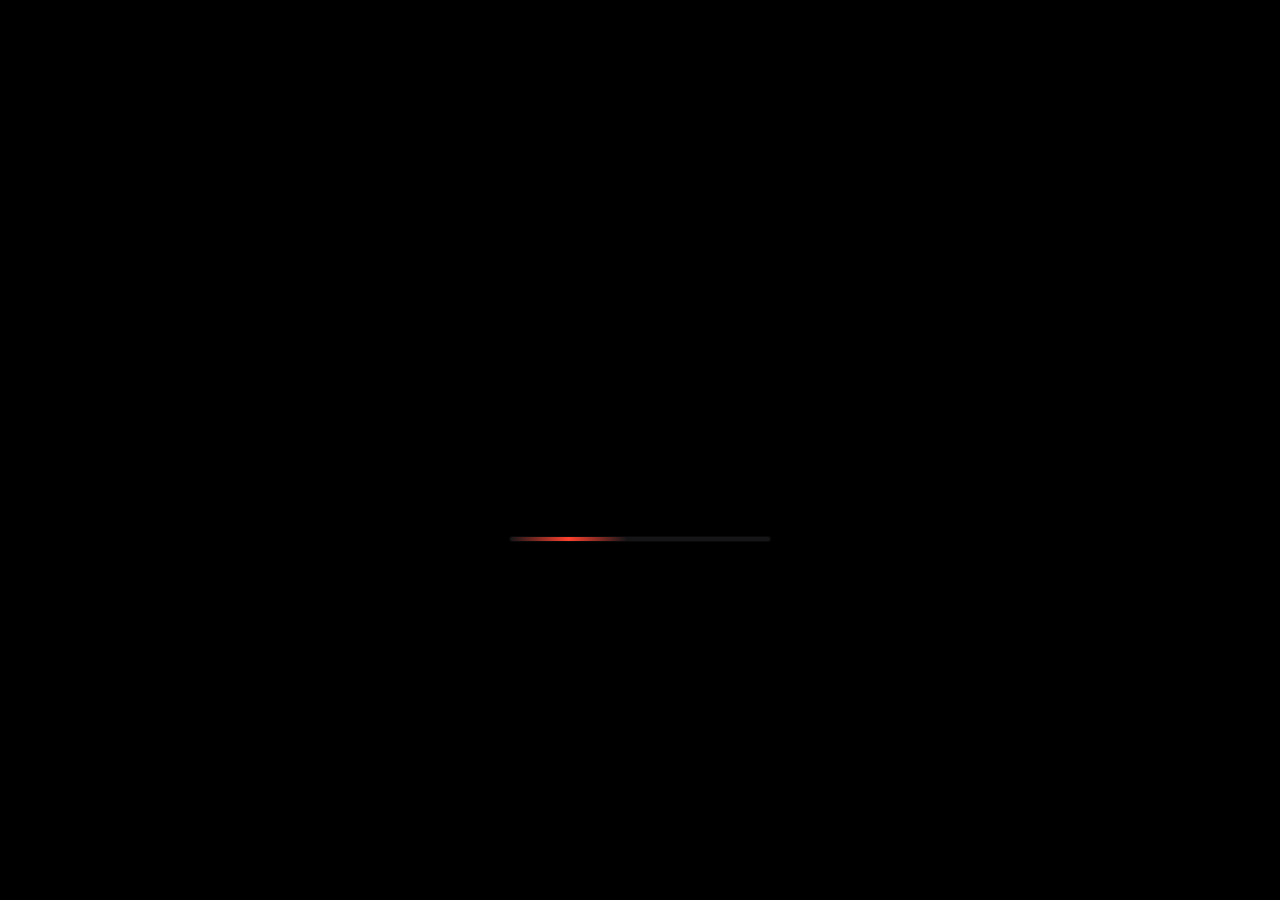
==== commit fe763c65: "Resize header logo on mobile" ====
--- a/miniapp/index.html
+++ b/miniapp/index.html
@@ -35,7 +35,7 @@
     .app-header{position:sticky;top:0;z-index:60;background:linear-gradient(180deg,#000 0%,rgba(0,0,0,.96) 84%,rgba(0,0,0,.72));padding-top:var(--safe-top);backdrop-filter:blur(14px)}
     .nav{min-height:var(--header);display:grid;grid-template-columns:auto 1fr minmax(260px,360px) auto;align-items:center;gap:20px}
     .brand{display:flex;align-items:center;gap:12px;min-width:230px}
-    .logo-brand{min-width:0;width:clamp(210px,28vw,330px);height:72px;justify-content:center;opacity:0;transform:translateY(-8px) scale(.96);animation:logoReveal 560ms cubic-bezier(.22,1,.36,1) 120ms forwards}
+    .logo-brand{min-width:230px;width:230px;height:58px;justify-content:flex-start;opacity:0;transform:translateY(-8px) scale(.96);animation:logoReveal 560ms cubic-bezier(.22,1,.36,1) 120ms forwards}
     .logo-crop{display:block;position:relative;aspect-ratio:3.58/1;overflow:hidden}
     .logo-crop img{position:absolute;left:50%;top:54%;width:161%;max-width:none;height:auto;transform:translate(-50%,-54%);user-select:none;pointer-events:none}
     .brand-logo-img{width:100%;height:auto;filter:drop-shadow(0 12px 28px rgba(0,0,0,.5))}
@@ -131,7 +131,7 @@
     .empty,.error{border:1px solid #1a1a1d;background:#070708;border-radius:10px;padding:34px 18px;text-align:center;color:#c8c8d0}.error{border-color:#361714;background:#120504}.empty h3,.error h3{font-size:18px;margin-bottom:8px;color:#fff}
     .loading{display:grid;place-items:center;min-height:320px;color:#bdbdc5;font-weight:900;text-align:center}.spinner{width:28px;height:28px;border-radius:50%;border:3px solid #28282d;border-top-color:var(--brand);animation:spin .8s linear infinite;margin-bottom:12px}
     .loading.catalog-loading{min-height:calc(100dvh - var(--header) - 110px);align-content:center;gap:16px;color:#f3f3f5}
-    .loading-logo{width:min(76vw,440px);opacity:0;transform:translateY(12px) scale(.95);filter:drop-shadow(0 18px 46px rgba(255,65,46,.12));animation:logoReveal 620ms cubic-bezier(.22,1,.36,1) forwards}
+    .loading-logo{width:min(68vw,340px);opacity:0;transform:translateY(12px) scale(.95);filter:drop-shadow(0 18px 46px rgba(255,65,46,.12));animation:logoReveal 620ms cubic-bezier(.22,1,.36,1) forwards}
     .loading-line{position:relative;width:min(48vw,260px);height:4px;border-radius:999px;background:#17171a;overflow:hidden;box-shadow:0 0 0 1px rgba(255,255,255,.035)}
     .loading-line::before{content:"";position:absolute;inset:0;width:46%;border-radius:inherit;background:linear-gradient(90deg,transparent,var(--brand),#ff8a68,transparent);animation:loadingSweep 1.05s ease-in-out infinite}
     .loading-label{font-size:13px;color:#aaaab3;font-weight:850;letter-spacing:.02em}
@@ -145,13 +145,13 @@
     @media (prefers-reduced-motion:reduce){*,*::before,*::after{animation:none!important;transition:none!important;scroll-behavior:auto!important}}
     @media (max-width:980px){
       :root{--header:84px}.shell{width:min(100% - 24px,var(--max))}
-      .nav{grid-template-columns:1fr;gap:10px;padding:12px 0}.brand{min-width:0}.logo-brand{justify-self:center;width:min(74vw,340px);height:auto}.nav-icons,.top-action{display:none}.search{height:48px}.mobile-tabs{display:block}
+      .nav{grid-template-columns:1fr;gap:10px;padding:12px 0}.brand{min-width:0}.logo-brand{justify-self:start;width:230px;height:auto}.nav-icons,.top-action{display:none}.search{height:48px}.mobile-tabs{display:block}
       .hero{height:420px}.hero-body{left:24px;bottom:58px;width:calc(100% - 58px)}.hero-title{font-size:clamp(26px,8vw,38px)}.hero-desc{font-size:14px;-webkit-line-clamp:3}.hero-dots{left:24px;bottom:28px}.hero-controls{right:14px}.hero-arrow{width:48px;height:48px}
       .detail-top{grid-template-columns:190px 1fr;gap:22px}.stats{grid-template-columns:repeat(3,1fr)}.ep-toolbar{grid-template-columns:1fr auto}.ep-toolbar .mark-btn{display:none}.ep-layout{grid-template-columns:1fr;gap:16px}.seasons{display:flex;overflow:auto;border-right:0;border-bottom:1px solid #17171a}.season-btn{width:auto;min-width:118px;padding:0 16px;text-align:center}.season-btn.active::after{left:18px;right:18px;top:auto;bottom:-1px;width:auto;height:3px}.player-grid{grid-template-columns:1fr}.side-list{max-height:440px}
     }
     @media (max-width:620px){
       body{font-size:13px}.shell{width:calc(100% - 20px)}.page{padding-top:10px;padding-bottom:calc(96px + var(--safe-bottom))}
-      .brand-mark{width:42px;height:42px}.brand-name{font-size:22px}.brand-sub{font-size:10px;letter-spacing:.24em}.logo-brand{width:min(78vw,320px)}.mobile-tabs{display:none}.card-play{display:none}
+      .brand-mark{width:42px;height:42px}.brand-name{font-size:22px}.brand-sub{font-size:10px;letter-spacing:.24em}.logo-brand{width:238px}.mobile-tabs{display:none}.card-play{display:none}
       .hero{height:360px;border-radius:9px}.hero-body{left:16px;right:58px;bottom:52px;width:auto}.hero-title{font-size:clamp(22px,7.2vw,28px);display:-webkit-box;-webkit-line-clamp:3;-webkit-box-orient:vertical;overflow:hidden}.kicker{font-size:12px}.hero-controls{right:8px}.hero-arrow{width:42px;height:42px}.hero-meta{display:none}
       .grid{grid-template-columns:repeat(2,calc((100% - 12px)/2));gap:12px;overflow:hidden}.grid.wide{grid-template-columns:repeat(2,calc((100% - 12px)/2))}.rail-cards{grid-auto-columns:82%;gap:12px}.section-title{font-size:19px}.card{width:100%;min-width:0}.card-title{font-size:13px}
       .detail-top{display:block}.crumbline{margin:0 0 12px}.poster-box{width:min(58vw,210px);margin:0 auto}.status{height:46px;margin:10px 0 14px}.detail-info{padding-top:0}.tags{gap:8px;align-items:flex-start;flex-wrap:nowrap;overflow:auto;padding-bottom:3px;scrollbar-width:none}.tags::-webkit-scrollbar{display:none}.genre{font-size:14px;white-space:nowrap}.detail-title{font-size:clamp(25px,8vw,30px)}.alt-title{font-size:15px}.actions .btn{flex:1;min-width:132px}.stats{grid-template-columns:repeat(2,1fr);gap:14px}.syn{font-size:14px}
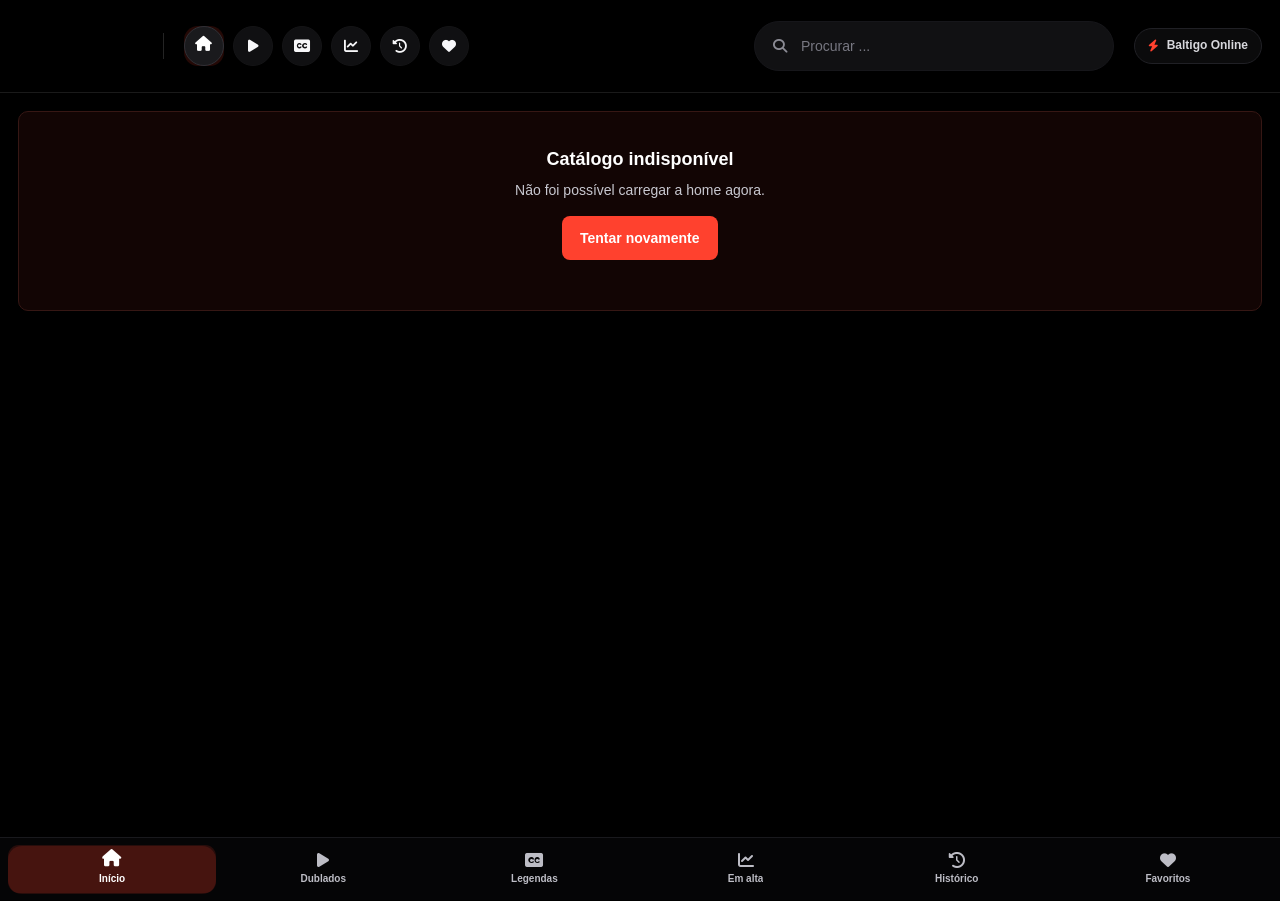
==== commit 7b355641: "Use remote header logo fallback" ====
--- a/miniapp/index.html
+++ b/miniapp/index.html
@@ -32,13 +32,14 @@
     .hide{display:none!important}
     .sr-only{position:absolute;width:1px;height:1px;padding:0;margin:-1px;overflow:hidden;clip:rect(0,0,0,0);white-space:nowrap;border:0}
 
-    .app-header{position:sticky;top:0;z-index:60;background:linear-gradient(180deg,#000 0%,rgba(0,0,0,.96) 84%,rgba(0,0,0,.72));padding-top:var(--safe-top);backdrop-filter:blur(14px)}
+    .app-header{position:sticky;top:0;z-index:60;background:linear-gradient(180deg,#000 0%,rgba(0,0,0,.96) 84%,rgba(0,0,0,.72));padding-top:var(--safe-top);backdrop-filter:blur(14px);border-bottom:1px solid rgba(255,255,255,.10)}
     .nav{min-height:var(--header);display:grid;grid-template-columns:auto 1fr minmax(260px,360px) auto;align-items:center;gap:20px}
     .brand{display:flex;align-items:center;gap:12px;min-width:230px}
-    .logo-brand{min-width:230px;width:230px;height:58px;justify-content:flex-start;opacity:0;transform:translateY(-8px) scale(.96);animation:logoReveal 560ms cubic-bezier(.22,1,.36,1) 120ms forwards}
-    .logo-crop{display:block;position:relative;aspect-ratio:3.58/1;overflow:hidden}
-    .logo-crop img{position:absolute;left:50%;top:54%;width:161%;max-width:none;height:auto;transform:translate(-50%,-54%);user-select:none;pointer-events:none}
-    .brand-logo-img{width:100%;height:auto;filter:drop-shadow(0 12px 28px rgba(0,0,0,.5))}
+    .logo-brand{min-width:128px;width:146px;height:42px;justify-content:center;position:relative;padding-right:18px;opacity:0;transform:translateY(-5px) scale(.96);animation:logoReveal 560ms cubic-bezier(.22,1,.36,1) 120ms forwards}
+    .logo-brand::after{content:"";position:absolute;right:0;top:8px;bottom:8px;width:1px;background:rgba(255,255,255,.14)}
+    .logo-crop{display:block;position:relative;aspect-ratio:4.05/1;overflow:hidden}
+    .logo-crop img{position:absolute;left:50%;top:50%;width:100%;max-width:none;height:auto;transform:translate(-50%,-50%);user-select:none;pointer-events:none}
+    .brand-logo-img{width:100%;height:auto;filter:none}
     .brand-mark{width:44px;height:44px;border-radius:12px;background:linear-gradient(145deg,#ff4b35,#bd130d);display:grid;place-items:center;font-weight:900;font-size:21px;box-shadow:0 12px 34px rgba(255,65,46,.23)}
     .brand-name{font-weight:900;text-transform:uppercase;font-size:25px;line-height:.95;letter-spacing:0}.brand-name span{color:var(--brand)}
     .brand-sub{display:block;margin-top:3px;color:#babac3;font-size:11px;font-weight:800;letter-spacing:.31em;text-transform:uppercase}
@@ -46,7 +47,7 @@
     .round,.view-btn,.icon-btn{width:40px;height:40px;border-radius:999px;display:grid;place-items:center;background:#101012;border:1px solid #141416;color:#f7f7f9;transition:background .16s,border-color .16s,transform .16s}
     .round:hover,.view-btn:hover,.icon-btn:hover,.round.active,.view-btn.active{background:#1a1a1d;border-color:#303036}
     .round:active,.view-btn:active,.icon-btn:active{transform:scale(.94)}
-    .search{height:50px;border-radius:28px;background:#111113;border:1px solid #16161a;display:flex;align-items:center;gap:14px;padding:0 18px;color:var(--muted)}
+    .search{position:relative;height:50px;border-radius:28px;background:#111113;border:1px solid #16161a;display:flex;align-items:center;gap:14px;padding:0 18px;color:var(--muted)}
     .search input{width:100%;min-width:0;color:#fff;font-size:14px}.search input::placeholder{color:#777781}
     .search:focus-within{background:#151518;border-color:#303036}
     .top-action{height:36px;border-radius:999px;border:1px solid #202025;background:#0b0b0c;color:#d7d7dc;display:inline-flex;align-items:center;gap:8px;padding:0 13px;font-size:12px;font-weight:800;white-space:nowrap}
@@ -131,7 +132,7 @@
     .empty,.error{border:1px solid #1a1a1d;background:#070708;border-radius:10px;padding:34px 18px;text-align:center;color:#c8c8d0}.error{border-color:#361714;background:#120504}.empty h3,.error h3{font-size:18px;margin-bottom:8px;color:#fff}
     .loading{display:grid;place-items:center;min-height:320px;color:#bdbdc5;font-weight:900;text-align:center}.spinner{width:28px;height:28px;border-radius:50%;border:3px solid #28282d;border-top-color:var(--brand);animation:spin .8s linear infinite;margin-bottom:12px}
     .loading.catalog-loading{min-height:calc(100dvh - var(--header) - 110px);align-content:center;gap:16px;color:#f3f3f5}
-    .loading-logo{width:min(68vw,340px);opacity:0;transform:translateY(12px) scale(.95);filter:drop-shadow(0 18px 46px rgba(255,65,46,.12));animation:logoReveal 620ms cubic-bezier(.22,1,.36,1) forwards}
+    .loading-logo{width:min(62vw,280px);opacity:0;transform:translateY(12px) scale(.95);filter:drop-shadow(0 14px 34px rgba(255,65,46,.1));animation:logoReveal 620ms cubic-bezier(.22,1,.36,1) forwards}
     .loading-line{position:relative;width:min(48vw,260px);height:4px;border-radius:999px;background:#17171a;overflow:hidden;box-shadow:0 0 0 1px rgba(255,255,255,.035)}
     .loading-line::before{content:"";position:absolute;inset:0;width:46%;border-radius:inherit;background:linear-gradient(90deg,transparent,var(--brand),#ff8a68,transparent);animation:loadingSweep 1.05s ease-in-out infinite}
     .loading-label{font-size:13px;color:#aaaab3;font-weight:850;letter-spacing:.02em}
@@ -145,13 +146,13 @@
     @media (prefers-reduced-motion:reduce){*,*::before,*::after{animation:none!important;transition:none!important;scroll-behavior:auto!important}}
     @media (max-width:980px){
       :root{--header:84px}.shell{width:min(100% - 24px,var(--max))}
-      .nav{grid-template-columns:1fr;gap:10px;padding:12px 0}.brand{min-width:0}.logo-brand{justify-self:start;width:230px;height:auto}.nav-icons,.top-action{display:none}.search{height:48px}.mobile-tabs{display:block}
+      .nav{grid-template-columns:1fr;gap:18px;padding:12px 0 18px}.brand{min-width:0}.logo-brand{justify-self:center;width:130px;min-width:130px;height:38px;margin:0 auto 4px;padding-right:0}.logo-brand::after{left:50%;right:auto;top:auto;bottom:-11px;width:100vw;height:1px;transform:translateX(-50%);background:rgba(255,255,255,.13)}.nav-icons,.top-action{display:none}.search{height:48px}.search::after{content:"";position:absolute;left:50%;bottom:-12px;width:100vw;height:1px;background:rgba(255,255,255,.10);transform:translateX(-50%)}.mobile-tabs{display:block}
       .hero{height:420px}.hero-body{left:24px;bottom:58px;width:calc(100% - 58px)}.hero-title{font-size:clamp(26px,8vw,38px)}.hero-desc{font-size:14px;-webkit-line-clamp:3}.hero-dots{left:24px;bottom:28px}.hero-controls{right:14px}.hero-arrow{width:48px;height:48px}
       .detail-top{grid-template-columns:190px 1fr;gap:22px}.stats{grid-template-columns:repeat(3,1fr)}.ep-toolbar{grid-template-columns:1fr auto}.ep-toolbar .mark-btn{display:none}.ep-layout{grid-template-columns:1fr;gap:16px}.seasons{display:flex;overflow:auto;border-right:0;border-bottom:1px solid #17171a}.season-btn{width:auto;min-width:118px;padding:0 16px;text-align:center}.season-btn.active::after{left:18px;right:18px;top:auto;bottom:-1px;width:auto;height:3px}.player-grid{grid-template-columns:1fr}.side-list{max-height:440px}
     }
     @media (max-width:620px){
       body{font-size:13px}.shell{width:calc(100% - 20px)}.page{padding-top:10px;padding-bottom:calc(96px + var(--safe-bottom))}
-      .brand-mark{width:42px;height:42px}.brand-name{font-size:22px}.brand-sub{font-size:10px;letter-spacing:.24em}.logo-brand{width:238px}.mobile-tabs{display:none}.card-play{display:none}
+      .brand-mark{width:42px;height:42px}.brand-name{font-size:22px}.brand-sub{font-size:10px;letter-spacing:.24em}.logo-brand{width:118px;min-width:118px;height:36px}.mobile-tabs{display:none}.card-play{display:none}
       .hero{height:360px;border-radius:9px}.hero-body{left:16px;right:58px;bottom:52px;width:auto}.hero-title{font-size:clamp(22px,7.2vw,28px);display:-webkit-box;-webkit-line-clamp:3;-webkit-box-orient:vertical;overflow:hidden}.kicker{font-size:12px}.hero-controls{right:8px}.hero-arrow{width:42px;height:42px}.hero-meta{display:none}
       .grid{grid-template-columns:repeat(2,calc((100% - 12px)/2));gap:12px;overflow:hidden}.grid.wide{grid-template-columns:repeat(2,calc((100% - 12px)/2))}.rail-cards{grid-auto-columns:82%;gap:12px}.section-title{font-size:19px}.card{width:100%;min-width:0}.card-title{font-size:13px}
       .detail-top{display:block}.crumbline{margin:0 0 12px}.poster-box{width:min(58vw,210px);margin:0 auto}.status{height:46px;margin:10px 0 14px}.detail-info{padding-top:0}.tags{gap:8px;align-items:flex-start;flex-wrap:nowrap;overflow:auto;padding-bottom:3px;scrollbar-width:none}.tags::-webkit-scrollbar{display:none}.genre{font-size:14px;white-space:nowrap}.detail-title{font-size:clamp(25px,8vw,30px)}.alt-title{font-size:15px}.actions .btn{flex:1;min-width:132px}.stats{grid-template-columns:repeat(2,1fr);gap:14px}.syn{font-size:14px}
@@ -159,19 +160,19 @@
       .player-title{font-size:18px}.side-list{max-height:none}.list-page-head{display:block}.list-page-head>.btn,.list-page-head>.actions{display:none}.pager .btn{flex:1}
     }
   </style>
-  <link rel="stylesheet" href="./animations.css" />
+  <link rel="stylesheet" href="/miniapp/animations.css" />
 </head>
 <body>
   <div id="splashScreen" aria-hidden="true">
     <div class="splash-inner">
-      <div class="logo-crop splash-logo" role="img" aria-label="Animes Baltigo Streaming"><img src="https://litter.catbox.moe/0r2m63.PNG" alt=""></div>
+      <div class="logo-crop splash-logo" role="img" aria-label="Animes Baltigo Streaming"><img src="https://i.ibb.co/C3F0CLDR/IMG-0761.png" onerror="this.onerror=null;this.src='/miniapp/assets/logo-header.png'" alt=""></div>
       <div class="splash-bar"></div>
     </div>
   </div>
   <header class="app-header">
     <div class="shell nav">
       <a class="brand logo-brand" href="#home" aria-label="Animes Baltigo Streaming">
-        <span class="logo-crop brand-logo-img" aria-hidden="true"><img src="https://litter.catbox.moe/0r2m63.PNG" alt=""></span>
+        <span class="logo-crop brand-logo-img" aria-hidden="true"><img src="https://i.ibb.co/C3F0CLDR/IMG-0761.png" onerror="this.onerror=null;this.src='/miniapp/assets/logo-header.png'" alt=""></span>
         <span class="sr-only">Animes Baltigo Streaming</span>
       </a>
       <nav class="nav-icons" aria-label="Navegação principal">
@@ -200,7 +201,7 @@
     <button data-go="favorites" aria-label="Favoritos" title="Favoritos"><i class="fa-solid fa-heart"></i><span>Favoritos</span></button>
   </nav>
 
-  <script src="./animations.js"></script>
+  <script src="/miniapp/animations.js"></script>
   <script>
     const TG_FULLSCREEN_VERSION = "8.0";
     const tgApp = window.Telegram?.WebApp || null;
@@ -413,7 +414,7 @@
     function loading(label="Carregando"){
       const isCatalog = /cat[aá]logo/i.test(label);
       if(isCatalog){
-        mount(`<div class="loading catalog-loading"><span class="logo-crop loading-logo" role="img" aria-label="Animes Baltigo Streaming"><img src="https://litter.catbox.moe/0r2m63.PNG" alt=""></span><span class="loading-line" aria-hidden="true"></span><div class="loading-label">${esc(label)}</div></div>`);
+        mount(`<div class="loading catalog-loading"><span class="logo-crop loading-logo" role="img" aria-label="Animes Baltigo Streaming"><img src="https://i.ibb.co/C3F0CLDR/IMG-0761.png" onerror="this.onerror=null;this.src='/miniapp/assets/logo-header.png'" alt=""></span><span class="loading-line" aria-hidden="true"></span><div class="loading-label">${esc(label)}</div></div>`);
         return;
       }
       mount(`<div class="loading"><span class="spinner"></span><div>${esc(label)}</div></div>`);
@@ -713,7 +714,7 @@
       const src = isFile && (isTelegram || isApple) ? video : proxied;
       const fallbackSrc = src === video ? proxied : video;
       window._lastPlayer = {animeId:currentAnime.id, episode:epKey(ep), direct:video, proxied};
-      const player = !src ? playerError("Player indisponível","Esse episódio não retornou link de vídeo.") : isFile ? `<video src="${esc(src)}" data-fallback-src="${esc(fallbackSrc || "")}" controls autoplay playsinline webkit-playsinline preload="metadata" onerror="playerFailed(this)"></video>` : `<iframe src="${esc(src)}" allowfullscreen allow="autoplay; fullscreen; picture-in-picture" referrerpolicy="no-referrer" onerror="playerFailed(this)"></iframe>`;
+      const player = !src ? playerError("Player indisponível","Esse episódio não retornou link de vídeo.") : isFile ? `<video src="${esc(src)}" data-fallback-src="${esc(fallbackSrc || "")}" controls autoplay playsinline webkit-playsinline preload="metadata" onerror="playerFailed(this)"></video>` : `<iframe src="${esc(src)}" sandbox="allow-scripts allow-same-origin allow-presentation" allowfullscreen allow="autoplay; fullscreen; picture-in-picture" referrerpolicy="no-referrer" onerror="playerFailed(this)"></iframe>`;
       const idx = currentEpisodes.findIndex(e=>epKey(e)===epKey(ep)); const prev=currentEpisodes[idx-1], next=currentEpisodes[idx+1];
       mount(`<div class="player-grid"><section><div class="watchbox"><div class="video-wrap" id="videoWrap">${player}</div></div><div class="player-info"><div class="actions"><button class="btn ghost small" onclick="openAnime('${esc(currentAnime.id)}')"><i class="fa-solid fa-angle-left"></i> Detalhes</button>${prev?`<button class="btn ghost small" onclick="openPlayer('${esc(currentAnime.id)}','${esc(epKey(prev))}')">Anterior</button>`:""}${next?`<button class="btn primary small" onclick="openPlayer('${esc(currentAnime.id)}','${esc(epKey(next))}')">Próximo episódio</button>`:""}</div><h1 class="player-title">${esc(currentAnime.title)}</h1><div class="player-sub">${esc(epLabel(ep))}${ep.title?" · "+esc(ep.title):""}${isHls?" · HLS":""}</div></div></section><aside class="side-list"><div class="side-head">Episódios</div>${currentEpisodes.map(e=>sideEpisode(e,ep)).join("")}</aside></div>`,"page player-page");
       document.getElementById("videoWrap")?.insertAdjacentHTML("beforeend", fullscreenOverlay(prev, next));
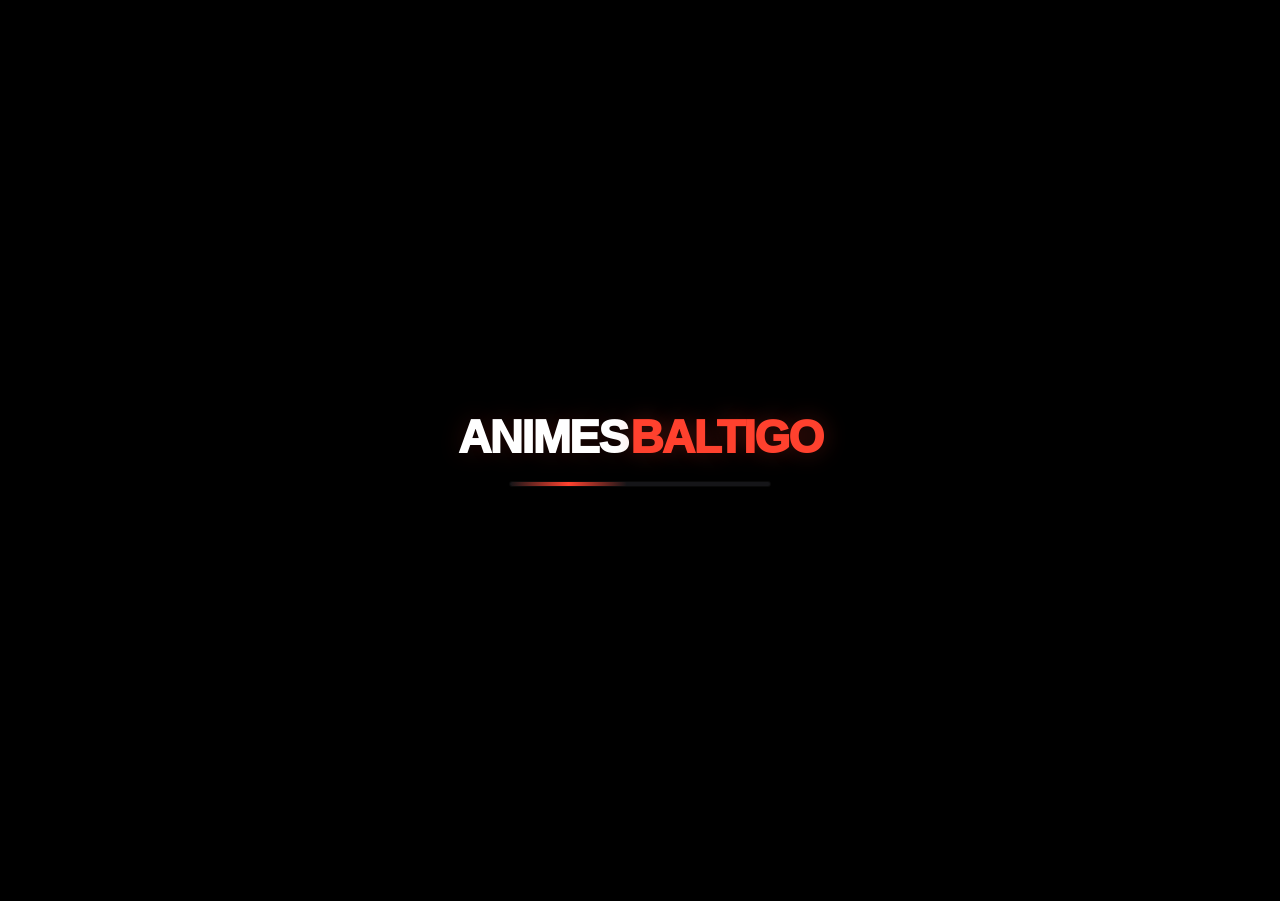
==== commit 7d1f6b95: "Fix mojibake history and Anilist media fallback" ====
--- a/miniapp/index.html
+++ b/miniapp/index.html
@@ -35,11 +35,13 @@
     .app-header{position:sticky;top:0;z-index:60;background:linear-gradient(180deg,#000 0%,rgba(0,0,0,.96) 84%,rgba(0,0,0,.72));padding-top:var(--safe-top);backdrop-filter:blur(14px);border-bottom:1px solid rgba(255,255,255,.10)}
     .nav{min-height:var(--header);display:grid;grid-template-columns:auto 1fr minmax(260px,360px) auto;align-items:center;gap:20px}
     .brand{display:flex;align-items:center;gap:12px;min-width:230px}
-    .logo-brand{min-width:128px;width:146px;height:42px;justify-content:center;position:relative;padding-right:18px;opacity:0;transform:translateY(-5px) scale(.96);animation:logoReveal 560ms cubic-bezier(.22,1,.36,1) 120ms forwards}
+    .logo-brand{min-width:172px;width:auto;height:42px;justify-content:center;position:relative;padding-right:18px;opacity:0;transform:translateY(-5px) scale(.96);animation:logoReveal 560ms cubic-bezier(.22,1,.36,1) 120ms forwards}
     .logo-brand::after{content:"";position:absolute;right:0;top:8px;bottom:8px;width:1px;background:rgba(255,255,255,.14)}
-    .logo-crop{display:block;position:relative;aspect-ratio:4.05/1;overflow:hidden}
-    .logo-crop img{position:absolute;left:50%;top:50%;width:100%;max-width:none;height:auto;transform:translate(-50%,-50%);user-select:none;pointer-events:none}
-    .brand-logo-img{width:100%;height:auto;filter:none}
+    .wordmark{display:inline-flex;align-items:center;justify-content:center;white-space:nowrap;color:#fff;font-weight:950;line-height:1;text-transform:uppercase;letter-spacing:-.035em;text-shadow:0 0 24px rgba(255,65,46,.16)}
+    .wordmark span{color:var(--brand);margin-left:3px;text-shadow:0 0 22px rgba(255,65,46,.28)}
+    .brand-wordmark{font-size:20px}
+    .splash-wordmark{font-size:clamp(28px,8vw,46px);opacity:0;transform:translateY(12px) scale(.94);animation:logoReveal 680ms cubic-bezier(.22,1,.36,1) forwards}
+    .loading-wordmark{font-size:clamp(22px,7vw,34px);margin-bottom:2px}
     .brand-mark{width:44px;height:44px;border-radius:12px;background:linear-gradient(145deg,#ff4b35,#bd130d);display:grid;place-items:center;font-weight:900;font-size:21px;box-shadow:0 12px 34px rgba(255,65,46,.23)}
     .brand-name{font-weight:900;text-transform:uppercase;font-size:25px;line-height:.95;letter-spacing:0}.brand-name span{color:var(--brand)}
     .brand-sub{display:block;margin-top:3px;color:#babac3;font-size:11px;font-weight:800;letter-spacing:.31em;text-transform:uppercase}
@@ -130,12 +132,15 @@
 
     .list-page-head{display:flex;align-items:flex-end;justify-content:space-between;gap:14px;margin-bottom:18px}.pager{display:flex;align-items:center;justify-content:center;gap:8px;margin-top:22px;flex-wrap:wrap}.page-indicator{height:38px;display:inline-flex;align-items:center;color:#bdbdc5;padding:0 8px;font-weight:800}
     .empty,.error{border:1px solid #1a1a1d;background:#070708;border-radius:10px;padding:34px 18px;text-align:center;color:#c8c8d0}.error{border-color:#361714;background:#120504}.empty h3,.error h3{font-size:18px;margin-bottom:8px;color:#fff}
-    .loading{display:grid;place-items:center;min-height:320px;color:#bdbdc5;font-weight:900;text-align:center}.spinner{width:28px;height:28px;border-radius:50%;border:3px solid #28282d;border-top-color:var(--brand);animation:spin .8s linear infinite;margin-bottom:12px}
-    .loading.catalog-loading{min-height:calc(100dvh - var(--header) - 110px);align-content:center;gap:16px;color:#f3f3f5}
-    .loading-logo{width:min(62vw,280px);opacity:0;transform:translateY(12px) scale(.95);filter:drop-shadow(0 14px 34px rgba(255,65,46,.1));animation:logoReveal 620ms cubic-bezier(.22,1,.36,1) forwards}
+    .loading{display:flex;align-items:center;justify-content:center;min-height:calc(100dvh - var(--header) - 110px);padding:34px 0;color:#c9c9d1;font-weight:900;text-align:center}
+    .loading-stack{display:flex;flex-direction:column;align-items:center;justify-content:center;gap:14px;width:min(78vw,320px)}
+    .loading.anim-page-in{animation:none!important;transform:none!important;opacity:1!important}
+    .spinner{width:30px;height:30px;border-radius:50%;border:3px solid #28282d;border-top-color:var(--brand);animation:spin .8s linear infinite;margin:0}
+    .loading.catalog-loading{color:#f3f3f5}
     .loading-line{position:relative;width:min(48vw,260px);height:4px;border-radius:999px;background:#17171a;overflow:hidden;box-shadow:0 0 0 1px rgba(255,255,255,.035)}
     .loading-line::before{content:"";position:absolute;inset:0;width:46%;border-radius:inherit;background:linear-gradient(90deg,transparent,var(--brand),#ff8a68,transparent);animation:loadingSweep 1.05s ease-in-out infinite}
-    .loading-label{font-size:13px;color:#aaaab3;font-weight:850;letter-spacing:.02em}
+    .loading-label{font-size:17px;color:#d7d7de;font-weight:900;letter-spacing:.01em}
+    .catalog-loading .loading-label{font-size:13px;color:#aaaab3;letter-spacing:.02em}
     .sk-grid{display:grid;grid-template-columns:repeat(auto-fill,minmax(165px,1fr));gap:20px}.sk-card{height:310px;border-radius:8px;background:linear-gradient(100deg,#0b0b0d,#17171a,#0b0b0d);background-size:220% 100%;animation:skeleton 1.35s ease-in-out infinite}
     @keyframes spin{to{transform:rotate(360deg)}}@keyframes skeleton{to{background-position:-220% 0}}@keyframes logoReveal{to{opacity:1;transform:translateY(0) scale(1)}}@keyframes loadingSweep{0%{transform:translateX(-115%)}100%{transform:translateX(255%)}}
 
@@ -146,13 +151,13 @@
     @media (prefers-reduced-motion:reduce){*,*::before,*::after{animation:none!important;transition:none!important;scroll-behavior:auto!important}}
     @media (max-width:980px){
       :root{--header:84px}.shell{width:min(100% - 24px,var(--max))}
-      .nav{grid-template-columns:1fr;gap:18px;padding:12px 0 18px}.brand{min-width:0}.logo-brand{justify-self:center;width:130px;min-width:130px;height:38px;margin:0 auto 4px;padding-right:0}.logo-brand::after{left:50%;right:auto;top:auto;bottom:-11px;width:100vw;height:1px;transform:translateX(-50%);background:rgba(255,255,255,.13)}.nav-icons,.top-action{display:none}.search{height:48px}.search::after{content:"";position:absolute;left:50%;bottom:-12px;width:100vw;height:1px;background:rgba(255,255,255,.10);transform:translateX(-50%)}.mobile-tabs{display:block}
+      .nav{grid-template-columns:1fr;gap:18px;padding:12px 0 18px}.brand{min-width:0}.logo-brand{justify-self:center;width:auto;min-width:0;height:38px;margin:0 auto 4px;padding-right:0}.brand-wordmark{font-size:20px}.logo-brand::after{left:50%;right:auto;top:auto;bottom:-11px;width:100vw;height:1px;transform:translateX(-50%);background:rgba(255,255,255,.13)}.nav-icons,.top-action{display:none}.search{height:48px}.search::after{content:"";position:absolute;left:50%;bottom:-12px;width:100vw;height:1px;background:rgba(255,255,255,.10);transform:translateX(-50%)}.mobile-tabs{display:block}
       .hero{height:420px}.hero-body{left:24px;bottom:58px;width:calc(100% - 58px)}.hero-title{font-size:clamp(26px,8vw,38px)}.hero-desc{font-size:14px;-webkit-line-clamp:3}.hero-dots{left:24px;bottom:28px}.hero-controls{right:14px}.hero-arrow{width:48px;height:48px}
       .detail-top{grid-template-columns:190px 1fr;gap:22px}.stats{grid-template-columns:repeat(3,1fr)}.ep-toolbar{grid-template-columns:1fr auto}.ep-toolbar .mark-btn{display:none}.ep-layout{grid-template-columns:1fr;gap:16px}.seasons{display:flex;overflow:auto;border-right:0;border-bottom:1px solid #17171a}.season-btn{width:auto;min-width:118px;padding:0 16px;text-align:center}.season-btn.active::after{left:18px;right:18px;top:auto;bottom:-1px;width:auto;height:3px}.player-grid{grid-template-columns:1fr}.side-list{max-height:440px}
     }
     @media (max-width:620px){
       body{font-size:13px}.shell{width:calc(100% - 20px)}.page{padding-top:10px;padding-bottom:calc(96px + var(--safe-bottom))}
-      .brand-mark{width:42px;height:42px}.brand-name{font-size:22px}.brand-sub{font-size:10px;letter-spacing:.24em}.logo-brand{width:118px;min-width:118px;height:36px}.mobile-tabs{display:none}.card-play{display:none}
+      .brand-mark{width:42px;height:42px}.brand-name{font-size:22px}.brand-sub{font-size:10px;letter-spacing:.24em}.logo-brand{width:auto;min-width:0;height:36px}.brand-wordmark{font-size:18px}.mobile-tabs{display:none}.card-play{display:none}
       .hero{height:360px;border-radius:9px}.hero-body{left:16px;right:58px;bottom:52px;width:auto}.hero-title{font-size:clamp(22px,7.2vw,28px);display:-webkit-box;-webkit-line-clamp:3;-webkit-box-orient:vertical;overflow:hidden}.kicker{font-size:12px}.hero-controls{right:8px}.hero-arrow{width:42px;height:42px}.hero-meta{display:none}
       .grid{grid-template-columns:repeat(2,calc((100% - 12px)/2));gap:12px;overflow:hidden}.grid.wide{grid-template-columns:repeat(2,calc((100% - 12px)/2))}.rail-cards{grid-auto-columns:82%;gap:12px}.section-title{font-size:19px}.card{width:100%;min-width:0}.card-title{font-size:13px}
       .detail-top{display:block}.crumbline{margin:0 0 12px}.poster-box{width:min(58vw,210px);margin:0 auto}.status{height:46px;margin:10px 0 14px}.detail-info{padding-top:0}.tags{gap:8px;align-items:flex-start;flex-wrap:nowrap;overflow:auto;padding-bottom:3px;scrollbar-width:none}.tags::-webkit-scrollbar{display:none}.genre{font-size:14px;white-space:nowrap}.detail-title{font-size:clamp(25px,8vw,30px)}.alt-title{font-size:15px}.actions .btn{flex:1;min-width:132px}.stats{grid-template-columns:repeat(2,1fr);gap:14px}.syn{font-size:14px}
@@ -165,14 +170,14 @@
 <body>
   <div id="splashScreen" aria-hidden="true">
     <div class="splash-inner">
-      <div class="logo-crop splash-logo" role="img" aria-label="Animes Baltigo Streaming"><img src="https://i.ibb.co/C3F0CLDR/IMG-0761.png" onerror="this.onerror=null;this.src='/miniapp/assets/logo-header.png'" alt=""></div>
+      <div class="wordmark splash-wordmark" role="img" aria-label="Animes Baltigo Streaming">ANIMES<span>BALTIGO</span></div>
       <div class="splash-bar"></div>
     </div>
   </div>
   <header class="app-header">
     <div class="shell nav">
       <a class="brand logo-brand" href="#home" aria-label="Animes Baltigo Streaming">
-        <span class="logo-crop brand-logo-img" aria-hidden="true"><img src="https://i.ibb.co/C3F0CLDR/IMG-0761.png" onerror="this.onerror=null;this.src='/miniapp/assets/logo-header.png'" alt=""></span>
+        <span class="wordmark brand-wordmark" aria-hidden="true">ANIMES<span>BALTIGO</span></span>
         <span class="sr-only">Animes Baltigo Streaming</span>
       </a>
       <nav class="nav-icons" aria-label="Navegação principal">
@@ -325,8 +330,12 @@
     }
     function text(value=""){
       let out = String(value ?? "");
-      if (/[ÃÂÅ]/.test(out)) {
-        try { out = decodeURIComponent(escape(out)); } catch(e) {}
+      for (let i=0; i<3 && /[\u00c3\u00c2\u00c5]/.test(out); i++) {
+        try {
+          const fixed = decodeURIComponent(escape(out));
+          if (!fixed || fixed === out) break;
+          out = fixed;
+        } catch(e) { break; }
       }
       return out.replace(/\s+/g," ").trim();
     }
@@ -382,6 +391,13 @@
       const raw = text(value);
       return raw && !/^(n\/a|na|none|null|-|undefined)$/i.test(raw) ? raw : "";
     }
+    function displayScore(value){
+      const raw = useful(value);
+      if(!raw) return "";
+      const n = Number(String(raw).replace(",", ".").match(/\d+(?:\.\d+)?/)?.[0] || "");
+      if(Number.isFinite(n) && n > 10) return (n / 10).toFixed(1).replace(".0", "") + "/10";
+      return raw.includes("/") ? raw : raw + "/10";
+    }
     function epRef(value){ const raw = String(value || ""); let m = raw.match(/^S?(\d+)E(\d+)$/i); if (m) return {season:+m[1], episode:+m[2]}; m = raw.match(/^(\d+)-season-(\d+)-episode$/i); if (m) return {season:+m[1], episode:+m[2]}; m = raw.match(/\d+/); return {season:1, episode:m ? +m[0] : 1}; }
     function seasonOf(ep){ return +(ep?.season || epRef(ep?.episode).season || 1); }
     function epNo(ep){ return +(ep?.episode_number || epRef(ep?.episode).episode || ep?.number || 1); }
@@ -414,10 +430,10 @@
     function loading(label="Carregando"){
       const isCatalog = /cat[aá]logo/i.test(label);
       if(isCatalog){
-        mount(`<div class="loading catalog-loading"><span class="logo-crop loading-logo" role="img" aria-label="Animes Baltigo Streaming"><img src="https://i.ibb.co/C3F0CLDR/IMG-0761.png" onerror="this.onerror=null;this.src='/miniapp/assets/logo-header.png'" alt=""></span><span class="loading-line" aria-hidden="true"></span><div class="loading-label">${esc(label)}</div></div>`);
+        mount(`<div class="loading catalog-loading"><div class="loading-stack"><div class="wordmark loading-wordmark" role="img" aria-label="Animes Baltigo Streaming">ANIMES<span>BALTIGO</span></div><span class="loading-line" aria-hidden="true"></span><div class="loading-label">${esc(label)}</div></div></div>`);
         return;
       }
-      mount(`<div class="loading"><span class="spinner"></span><div>${esc(label)}</div></div>`);
+      mount(`<div class="loading"><div class="loading-stack"><span class="spinner" aria-hidden="true"></span><div class="loading-label">${esc(label)}</div></div></div>`);
     }
     function errorBox(title,msg,action=`<button class="btn primary" onclick="showHome()">Voltar ao início</button>`){ return `<div class="error"><h3>${esc(title)}</h3><p>${esc(msg)}</p><div class="actions" style="justify-content:center">${action}</div></div>`; }
     function emptyBox(title,msg="",action=""){ return `<div class="empty"><h3>${esc(title)}</h3>${msg?`<p>${esc(msg)}</p>`:""}${action?`<div class="actions" style="justify-content:center">${action}</div>`:""}</div>`; }
@@ -508,7 +524,7 @@
       heroIndex = Math.min(heroIndex, heroItems.length-1);
       const item = heroItems[heroIndex], title = text(item.title || "Animes Baltigo"), animeId = animeIdOf(item);
       const genres = (item.genres || []).map(text).filter(Boolean);
-      const src = imgUrl(item);
+      const src = heroImgUrl(item);
       const proxy = src.startsWith("http") ? `/api/image-proxy?url=${encodeURIComponent(src)}` : "";
       el.innerHTML = `<section class="hero" id="hero" onclick="openAnime('${esc(animeId)}')" aria-label="Destaque: ${esc(title)}">
         <div class="hero-media active" style="background-image:${cssImage(proxy || src)}"></div>
@@ -540,7 +556,7 @@
     }
 
     function renderContinue(){
-      const list = getHistory().slice(0,10);
+      const list = latestHistoryByAnime().slice(0,10);
       const mountEl = document.getElementById("continueMount"); if(!mountEl) return;
       mountEl.innerHTML = list.length ? `<section class="section"><div class="section-head"><h2 class="section-title">Continuar assistindo</h2><button class="section-action" onclick="showHistory()">Ver histórico</button></div><div class="rail-cards">${list.map(item=>historyCard(item)).join("")}</div></section>` : "";
     }
@@ -624,14 +640,14 @@
       const variants = (a.variants || []).filter(v=>animeIdOf(v) && animeIdOf(v)!==a.id);
       const variantButtons = variants.map(v=>`<button class="btn ghost small" onclick="openAnime('${esc(animeIdOf(v))}')">${isDub(v)?"🇧🇷 Dublado":"🇯🇵 Legendado"}</button>`).join("");
       const stats = [
-        ["EpisÃ³dios", eps.length || a.episodes],
-        ["Score", a.score],
+        ["Episódios", eps.length || a.episodes],
+        ["Score", displayScore(a.score)],
         ["Ano", a.year || a.season_year],
         ["Status", status],
-        ["DuraÃ§Ã£o", a.duration || (eps.length ? "24 min" : "")],
-        ["Ãudio", isDub(a) ? "Dublado" : ""],
+        ["Duração", a.duration || (eps.length ? "24 min" : "")],
+        ["Áudio", isDub(a) ? "Dublado" : ""],
         ["Temporada", useful(a.season)],
-        ["EstÃºdio", useful(a.studio)]
+        ["Estúdio", useful(a.studio)]
       ].filter(([,v]) => useful(v));
       mount(`<div class="detail-top">
         <div class="crumbline"><button onclick="showHome()">Início</button> &nbsp;-&nbsp; ${esc(a.title)}</div>
@@ -640,7 +656,7 @@
           <div class="tags">${age?`<span class="age">${esc(age.replace(/[^0-9+]/g,"") || age)}</span>`:""}${(a.genres||[]).filter(useful).slice(0,8).map(g=>`<span class="genre">${esc(g)}</span>`).join("")}</div>
           <h1 class="detail-title">${esc(a.title)}</h1>${(a.alt_titles||[])[0]?`<div class="alt-title">${esc(a.alt_titles[0])}</div>`:""}
           <div class="actions">${variantButtons}${trailer?`<button class="btn primary" onclick="openTrailer('${esc(trailer)}')"><i class="fa-solid fa-play"></i> Trailer</button>`:""}<button class="btn ${fav?"active":""}" id="favBtn" onclick="toggleFavoriteCurrent()"><i class="fa-solid fa-heart"></i> ${fav?"Favoritado":"Favoritar"}</button></div>
-          <div class="stats">${stat("Episódios",eps.length||a.episodes||"-")}${stat("AniList",a.anilist_episodes||"-")}${stat("Score",a.score||"-")}${stat("Ano",a.year||"-")}${stat("Status",a.status||"-")}${stat("Duração",a.duration||"24 min")}${stat("Áudio",isDub(a)?"Dublado":"")}${stat("Temporada",a.season||"-")}${stat("Estúdio",a.studio||"-")}</div>
+          <div class="stats">${stat("Episódios",eps.length||a.episodes||"-")}${stat("AniList",a.anilist_episodes||"-")}${stat("Score",displayScore(a.score)||"-")}${stat("Ano",a.year||"-")}${stat("Status",a.status||"-")}${stat("Duração",a.duration||"24 min")}${stat("Áudio",isDub(a)?"Dublado":"")}${stat("Temporada",a.season||"-")}${stat("Estúdio",a.studio||"-")}</div>
           <div class="progress-box"><div class="progress-label"><span>${watched} de ${eps.length} episódios assistidos</span><span>${pct}%</span></div><div class="bar"><div class="bar-fill" style="width:${pct}%"></div></div></div>
           ${a.description?`<div class="syn-title">Sinopse</div><p class="syn ${canMore?"collapsed":""}" id="synopsis">${esc(a.description)}</p>${canMore?`<button class="btn ghost small" id="moreBtn" onclick="toggleSynopsis()">Mostrar mais</button>`:""}`:""}
         </section>
@@ -800,12 +816,21 @@
     function favStore(){ return JSON.parse(localStorage.getItem("baltigo:favorites")||"[]"); }
     function getFavorites(){ return favStore().sort((a,b)=>(b.saved_at||0)-(a.saved_at||0)); }
     function isFavorite(id){ return favStore().some(f=>f.id===id); }
-    function toggleFavoriteCurrent(){ if(!currentAnime)return; const list=favStore(); const idx=list.findIndex(f=>f.id===currentAnime.id); if(idx>=0) list.splice(idx,1); else list.unshift({id:currentAnime.id,title:currentAnime.title,cover_url:imgUrl(currentAnime),banner_url:imgUrl(currentAnime),is_dubbed:isDub(currentAnime),saved_at:Date.now()}); localStorage.setItem("baltigo:favorites",JSON.stringify(list.slice(0,200))); renderAnime(); }
+    function toggleFavoriteCurrent(){ if(!currentAnime)return; const list=favStore(); const idx=list.findIndex(f=>f.id===currentAnime.id); if(idx>=0) list.splice(idx,1); else list.unshift({id:currentAnime.id,title:currentAnime.title,cover_url:imgUrl(currentAnime),banner_url:heroImgUrl(currentAnime),is_dubbed:isDub(currentAnime),saved_at:Date.now()}); localStorage.setItem("baltigo:favorites",JSON.stringify(list.slice(0,200))); renderAnime(); }
     function showFavorites(){ setActiveNav("favorites"); history.replaceState(null,"","#favorites"); const items=getFavorites(); mount(`<div class="list-page-head"><h1 class="section-title">Favoritos</h1><button class="btn ghost small" onclick="showHome()">Início</button></div>${items.length?`<div class="grid">${items.map(i=>card(i)).join("")}</div>`:emptyBox("Nenhum favorito ainda","Use o botão Favoritar na página do anime.")}`); window.animateCards?.(); }
     function getHistory(){ return JSON.parse(localStorage.getItem("baltigo:history")||"[]").sort((a,b)=>(b.last_at||0)-(a.last_at||0)); }
-    function saveHistory(anime,ep,item,progress=0,duration=0){ const list=getHistory().filter(h=>!(h.anime_id===anime.id && h.episode===epKey(ep))); list.unshift({anime_id:anime.id,title:anime.title,cover_url:imgUrl(anime),is_dubbed:isDub(anime),episode:epKey(ep),episode_number:epNo(ep),season:seasonOf(ep),episode_title:ep.title||item.title||"",progress,duration,last_at:Date.now()}); localStorage.setItem("baltigo:history",JSON.stringify(list.slice(0,80))); }
-    function historyCard(h){ return `<article class="card" onclick="openPlayer('${esc(h.anime_id)}','${esc(h.episode)}')">${imageTag(h,h.title,true)}${h.is_dubbed?`<span class="badge">DUB</span>`:""}<span class="ep-badge">${esc(formatEp(h))}</span><div class="card-body"><div class="card-title">${esc(h.title)}</div><div class="card-meta">${esc(h.episode_title || "Continuar episódio")}</div></div></article>`; }
-    function showHistory(){ setActiveNav("history"); history.replaceState(null,"","#history"); const items=getHistory(); mount(`<div class="list-page-head"><h1 class="section-title">Histórico</h1><div class="actions">${items.length?`<button class="btn danger small" onclick="clearHistory()">Limpar histórico</button>`:""}<button class="btn ghost small" onclick="showHome()">Início</button></div></div>${items.length?`<div class="grid wide">${items.map(historyCard).join("")}</div>`:emptyBox("Sem histórico","Abra um episódio para continuar assistindo depois.")}`); window.animateCards?.(); }
+    function latestHistoryByAnime(){
+      const seen = new Set();
+      return getHistory().filter(item => {
+        const key = item.anime_id || item.title || "";
+        if(!key || seen.has(key)) return false;
+        seen.add(key);
+        return true;
+      });
+    }
+    function saveHistory(anime,ep,item,progress=0,duration=0){ const list=getHistory().filter(h=>!(h.anime_id===anime.id && h.episode===epKey(ep))); list.unshift({anime_id:anime.id,title:anime.title,cover_url:imgUrl(anime),banner_url:heroImgUrl(anime),is_dubbed:isDub(anime),episode:epKey(ep),episode_number:epNo(ep),season:seasonOf(ep),episode_title:ep.title||item.title||"",progress,duration,last_at:Date.now()}); localStorage.setItem("baltigo:history",JSON.stringify(list.slice(0,80))); }
+    function historyCard(h){ return `<article class="card" onclick="openPlayer('${esc(h.anime_id)}','${esc(h.episode)}')">${imageTag(h,h.title,true)}${h.is_dubbed?`<span class="badge">DUB</span>`:""}<span class="ep-badge">${esc(formatEp(h))}</span><div class="card-body"><div class="card-title">${esc(h.title)}</div><div class="card-meta">${esc(formatEp(h))}</div></div></article>`; }
+    function showHistory(){ setActiveNav("history"); history.replaceState(null,"","#history"); const items=latestHistoryByAnime(); mount(`<div class="list-page-head"><h1 class="section-title">Histórico</h1><div class="actions">${getHistory().length?`<button class="btn danger small" onclick="clearHistory()">Limpar histórico</button>`:""}<button class="btn ghost small" onclick="showHome()">Início</button></div></div>${items.length?`<div class="grid wide">${items.map(historyCard).join("")}</div>`:emptyBox("Sem histórico","Abra um episódio para continuar assistindo depois.")}`); window.animateCards?.(); }
     function clearHistory(){ if(confirm("Limpar todo o histórico de episódios assistidos?")){ localStorage.removeItem("baltigo:history"); showHistory(); } }
 
     document.addEventListener("fullscreenchange", () => {
@@ -813,7 +838,7 @@
     });
 
     document.getElementById("globalSearch").onsubmit=e=>{ e.preventDefault(); runSearch(searchInput.value); searchInput.blur(); };
-    searchInput.addEventListener("input",()=>{ clearTimeout(searchTimer); const q=searchInput.value; if(text(q).length>=3) searchTimer=setTimeout(()=>runSearch(q),650); });
+    searchInput.addEventListener("input",()=>{ clearTimeout(searchTimer); });
     function telegramStartParam(){
       const qs = new URLSearchParams(location.search || "");
       return text(tgApp?.initDataUnsafe?.start_param || qs.get("tgWebAppStartParam") || "");
